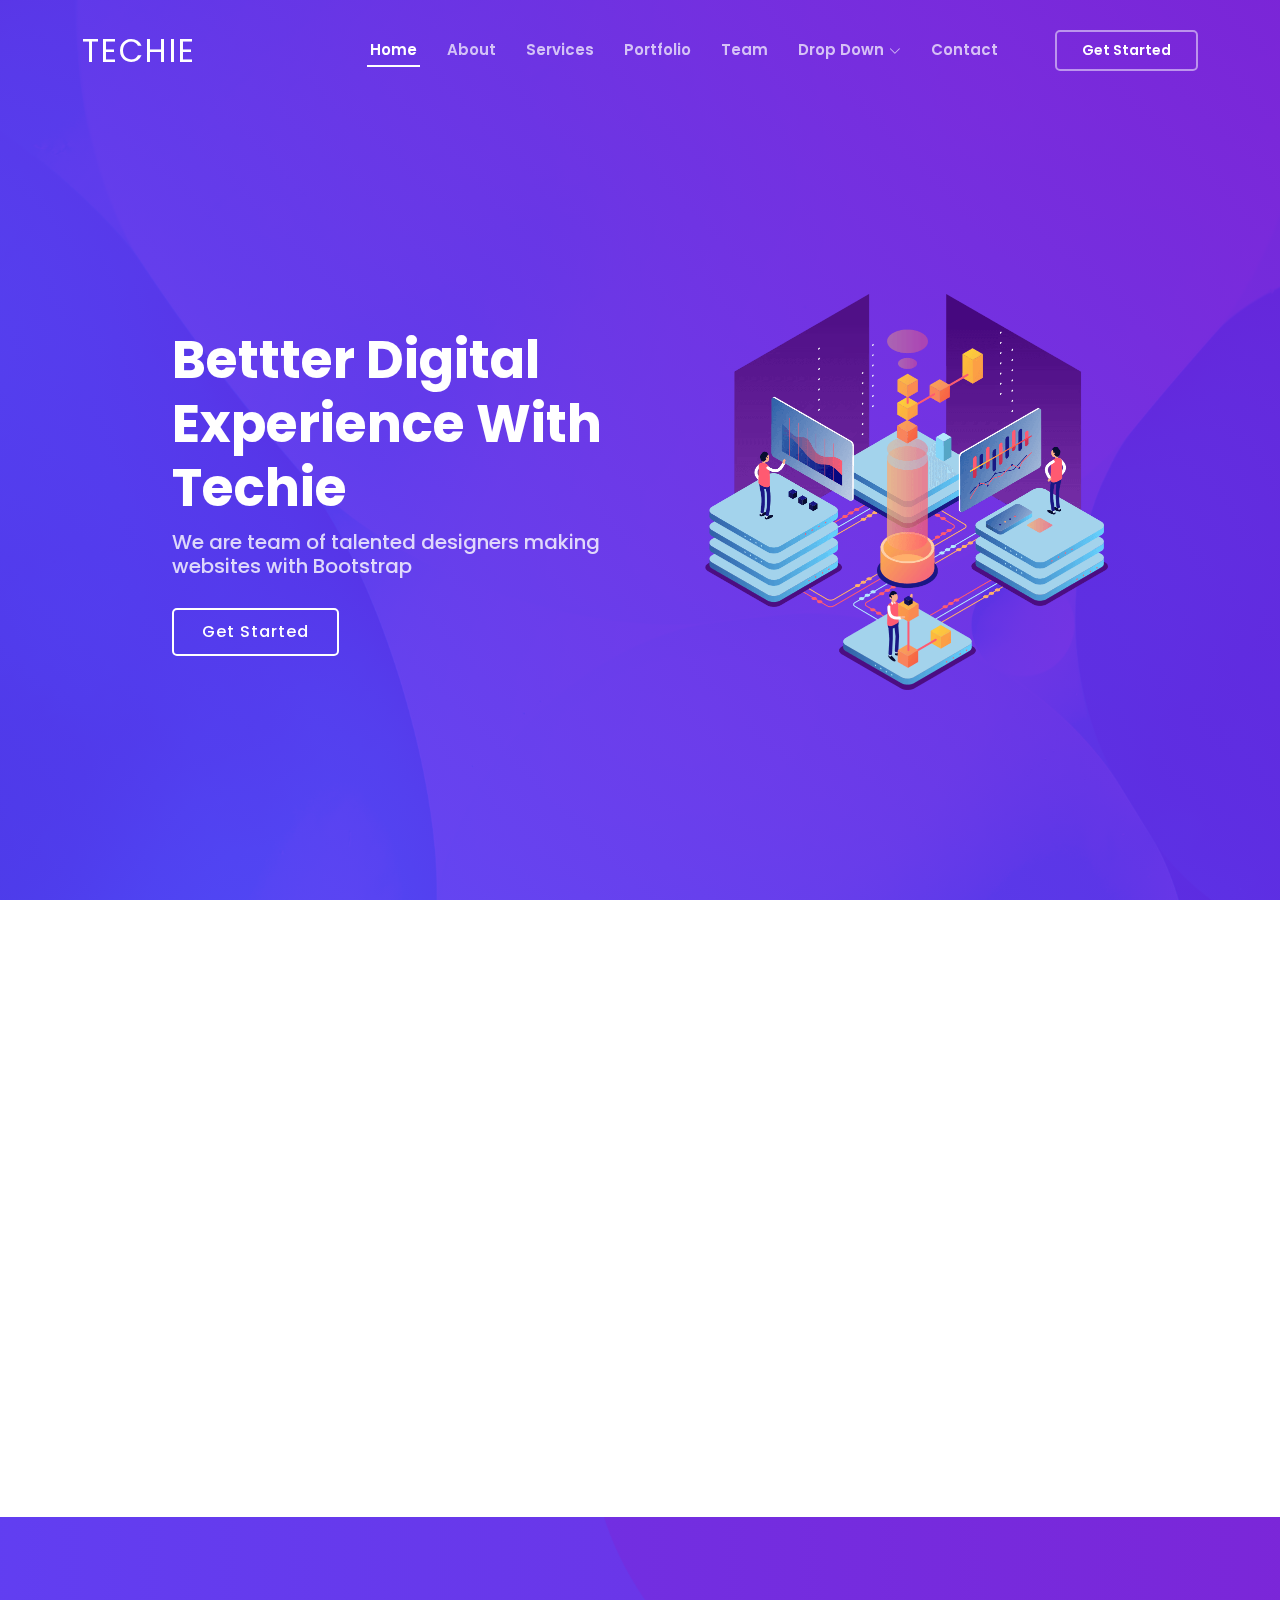
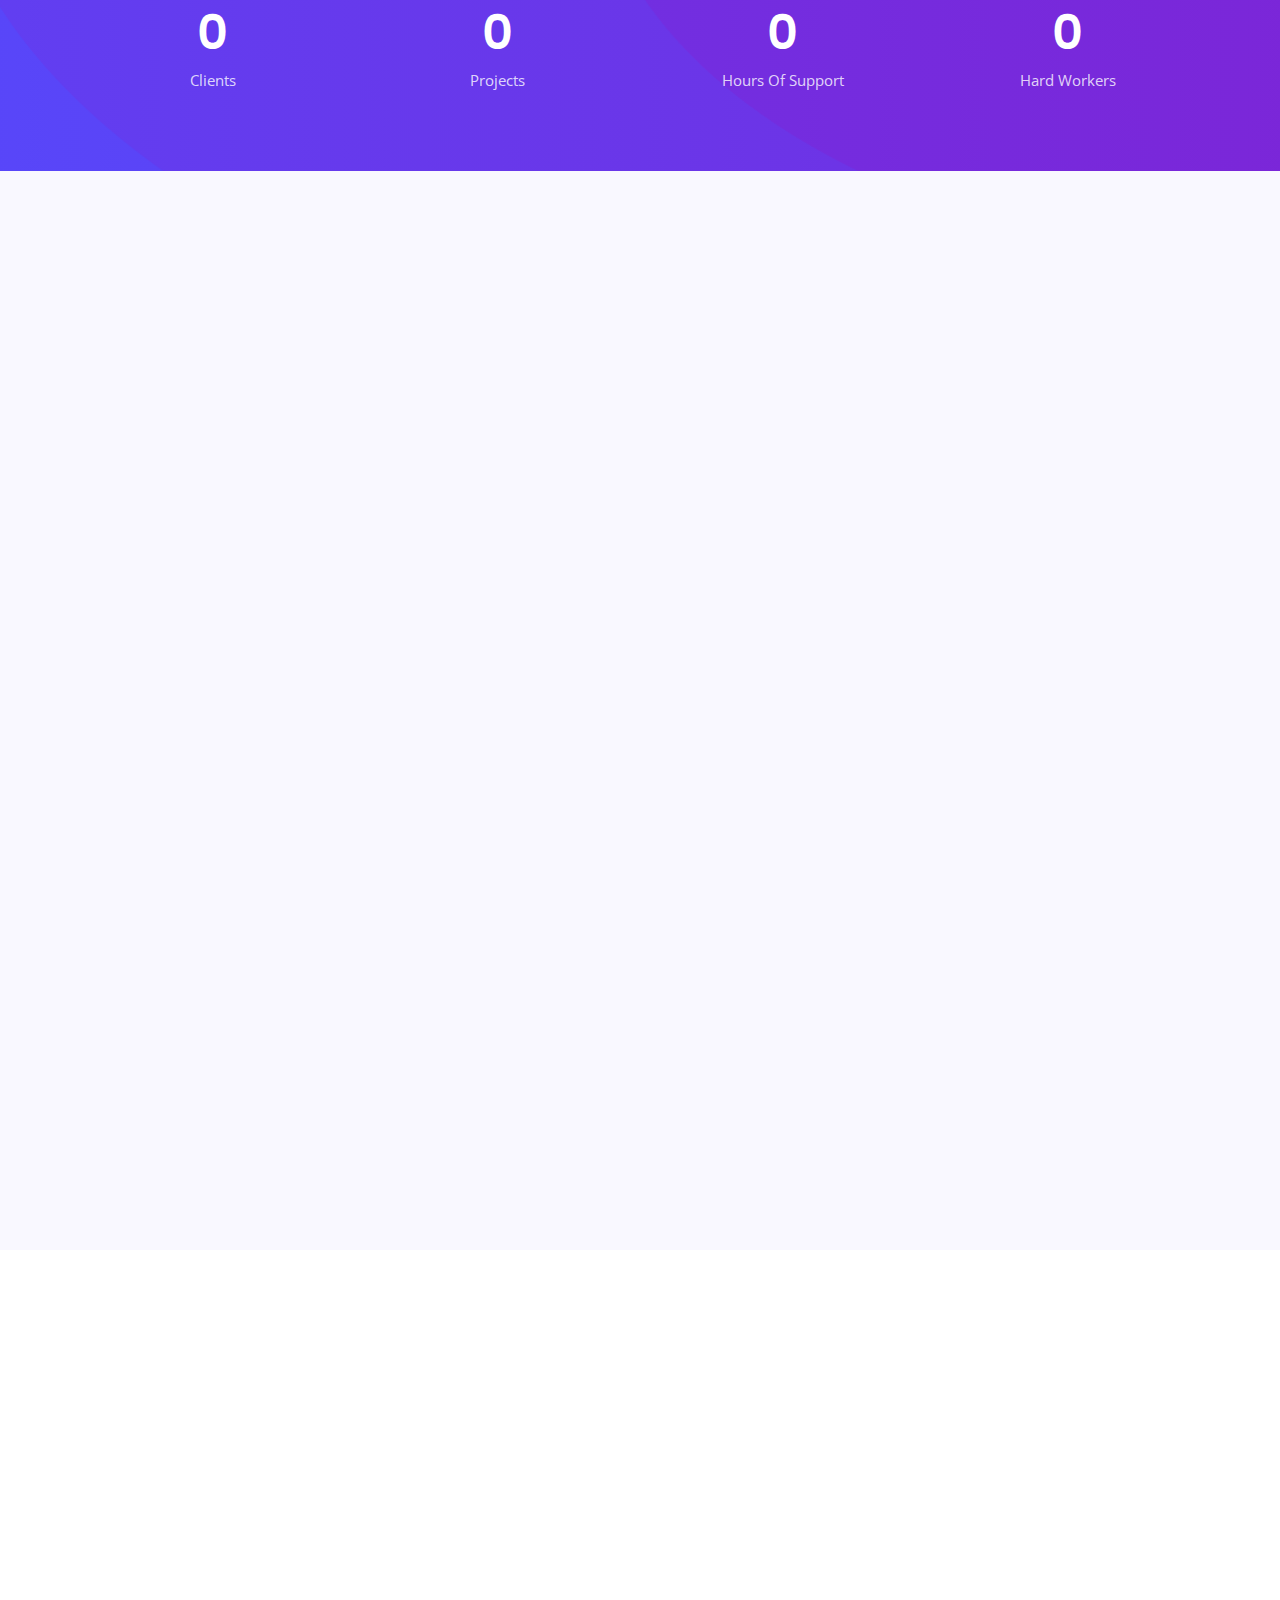
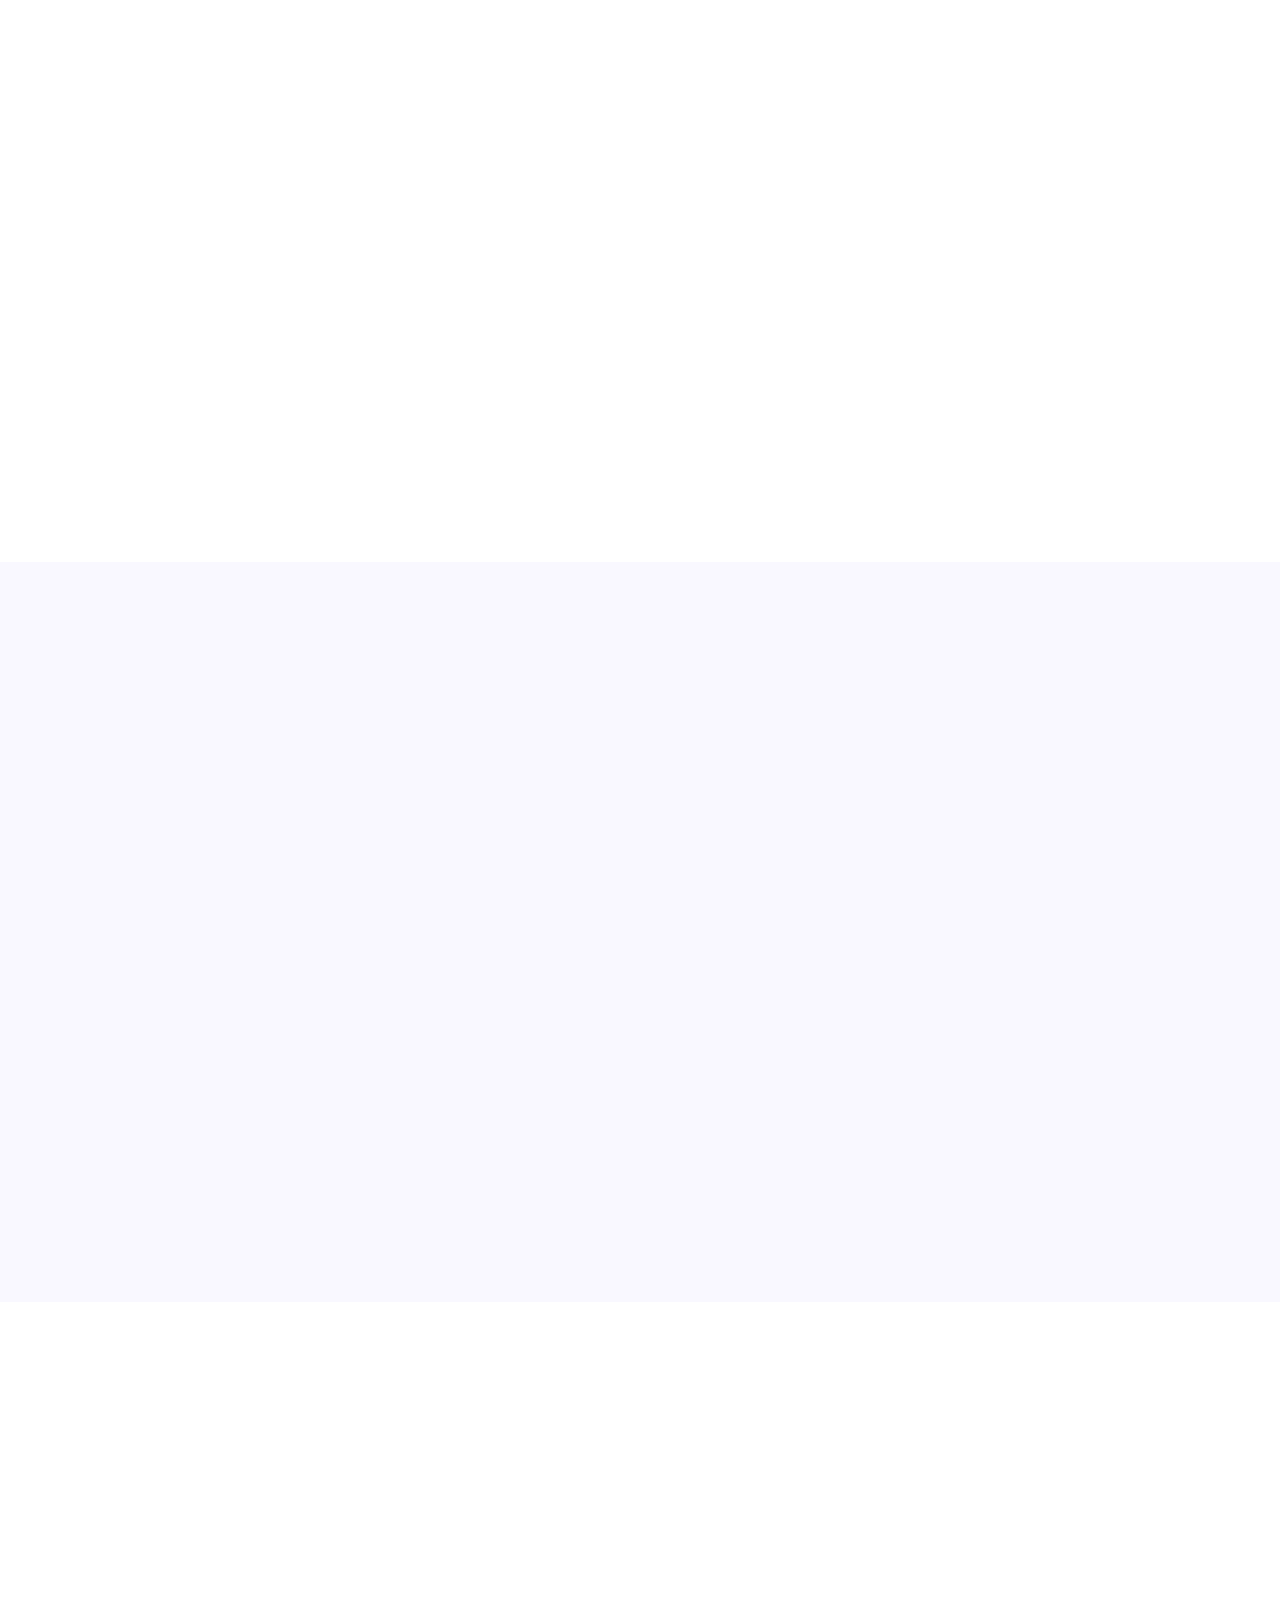
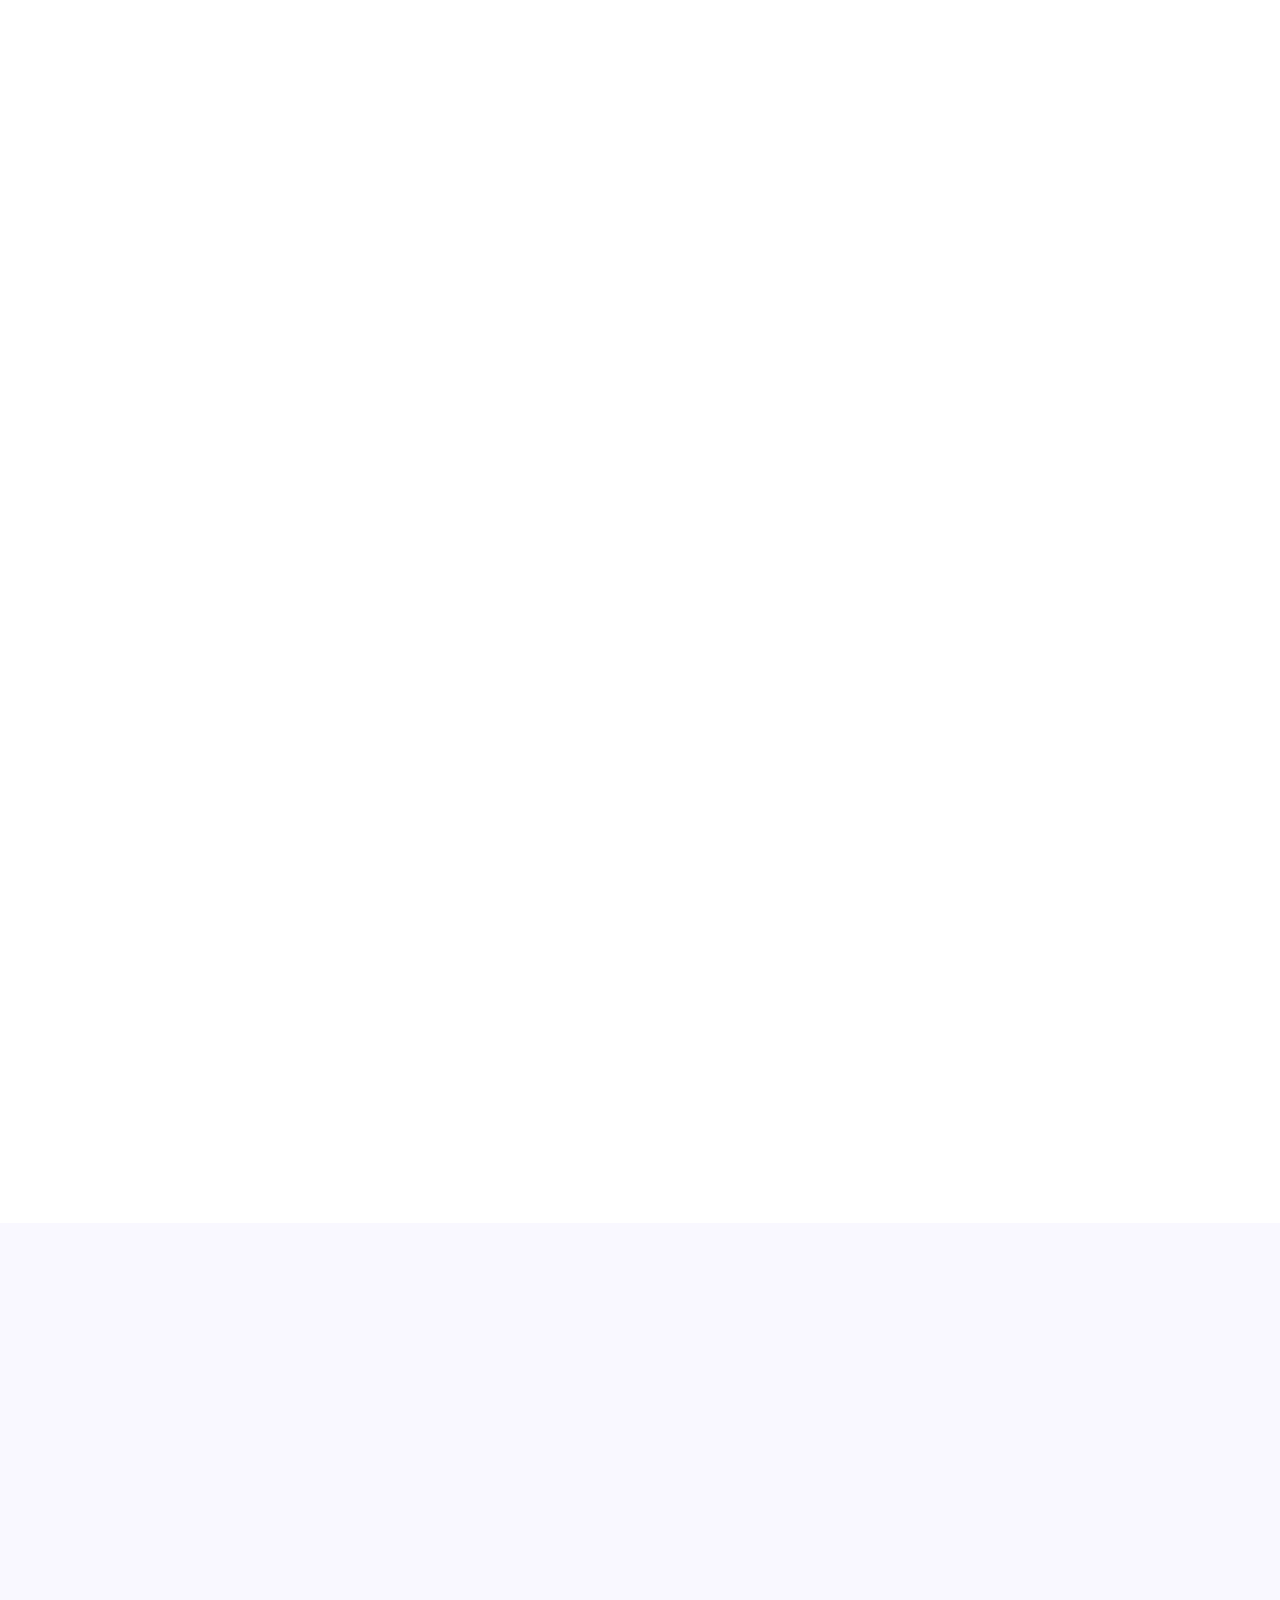
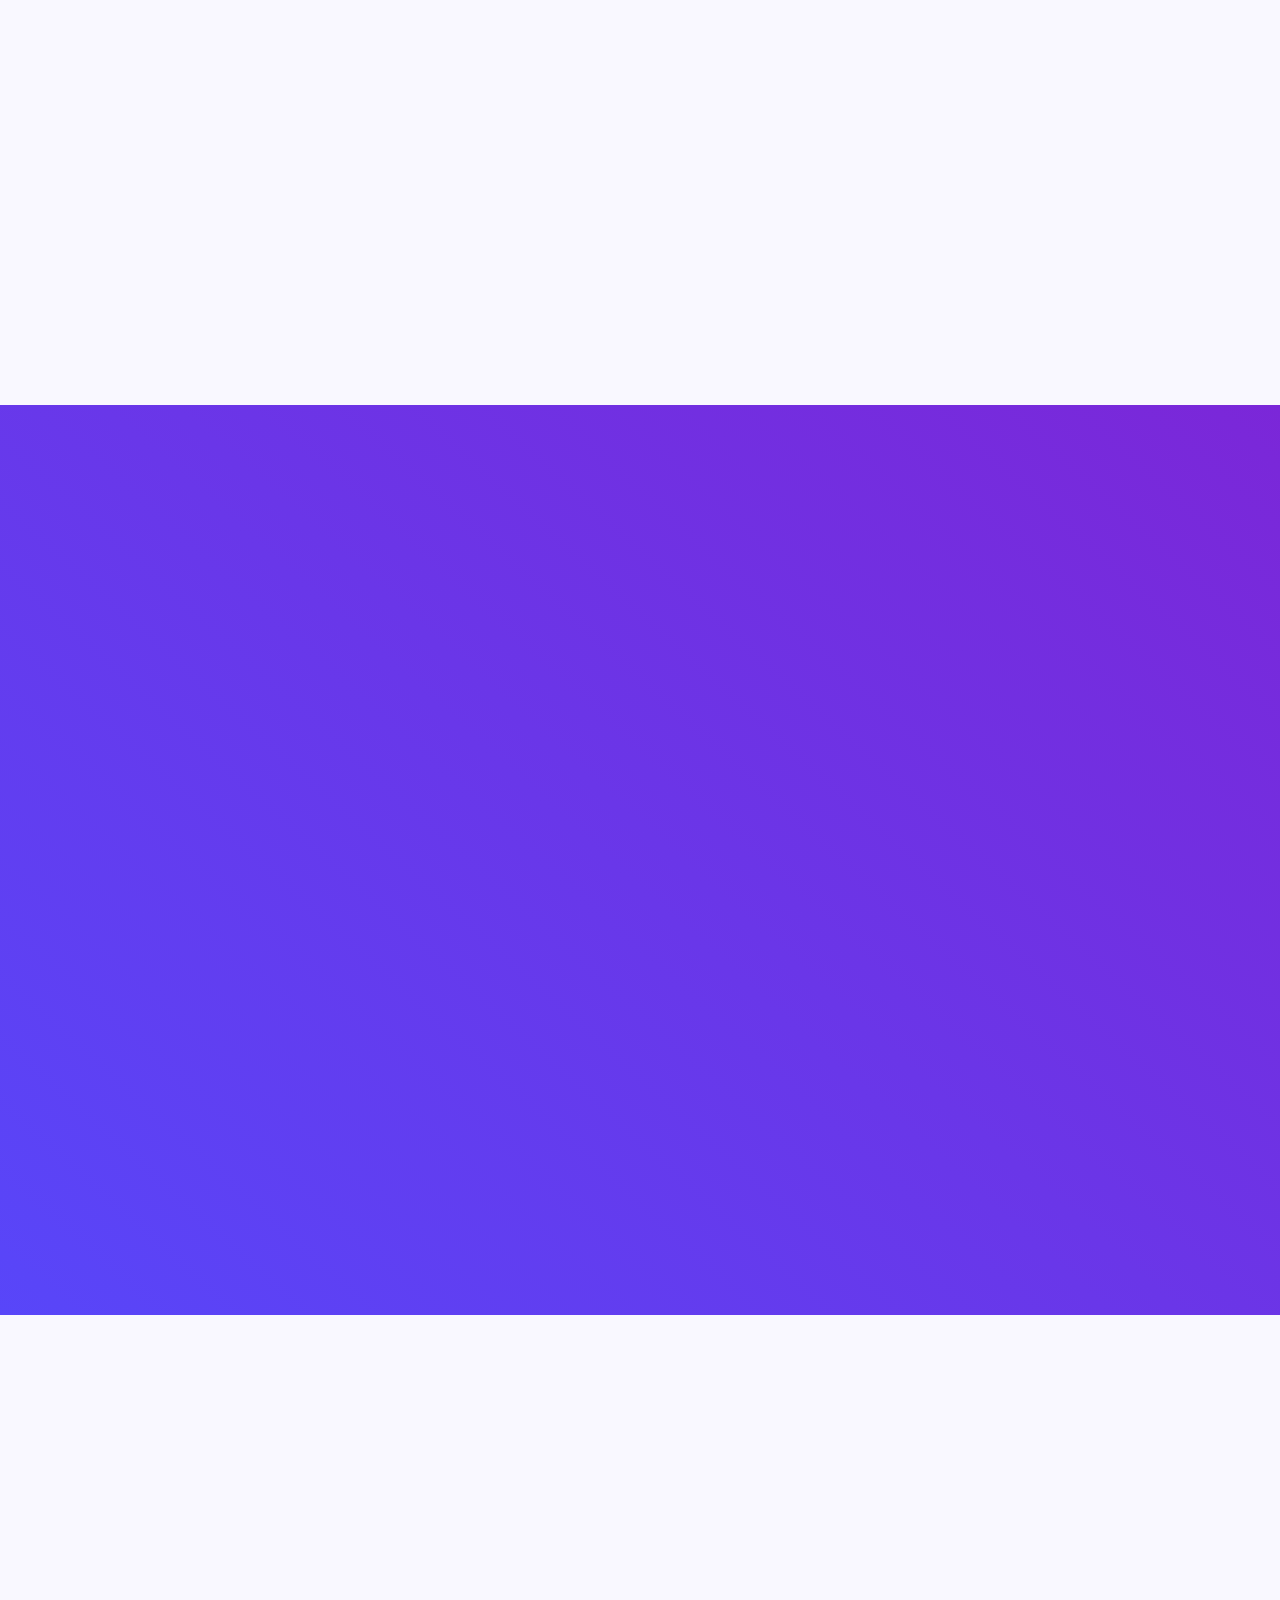
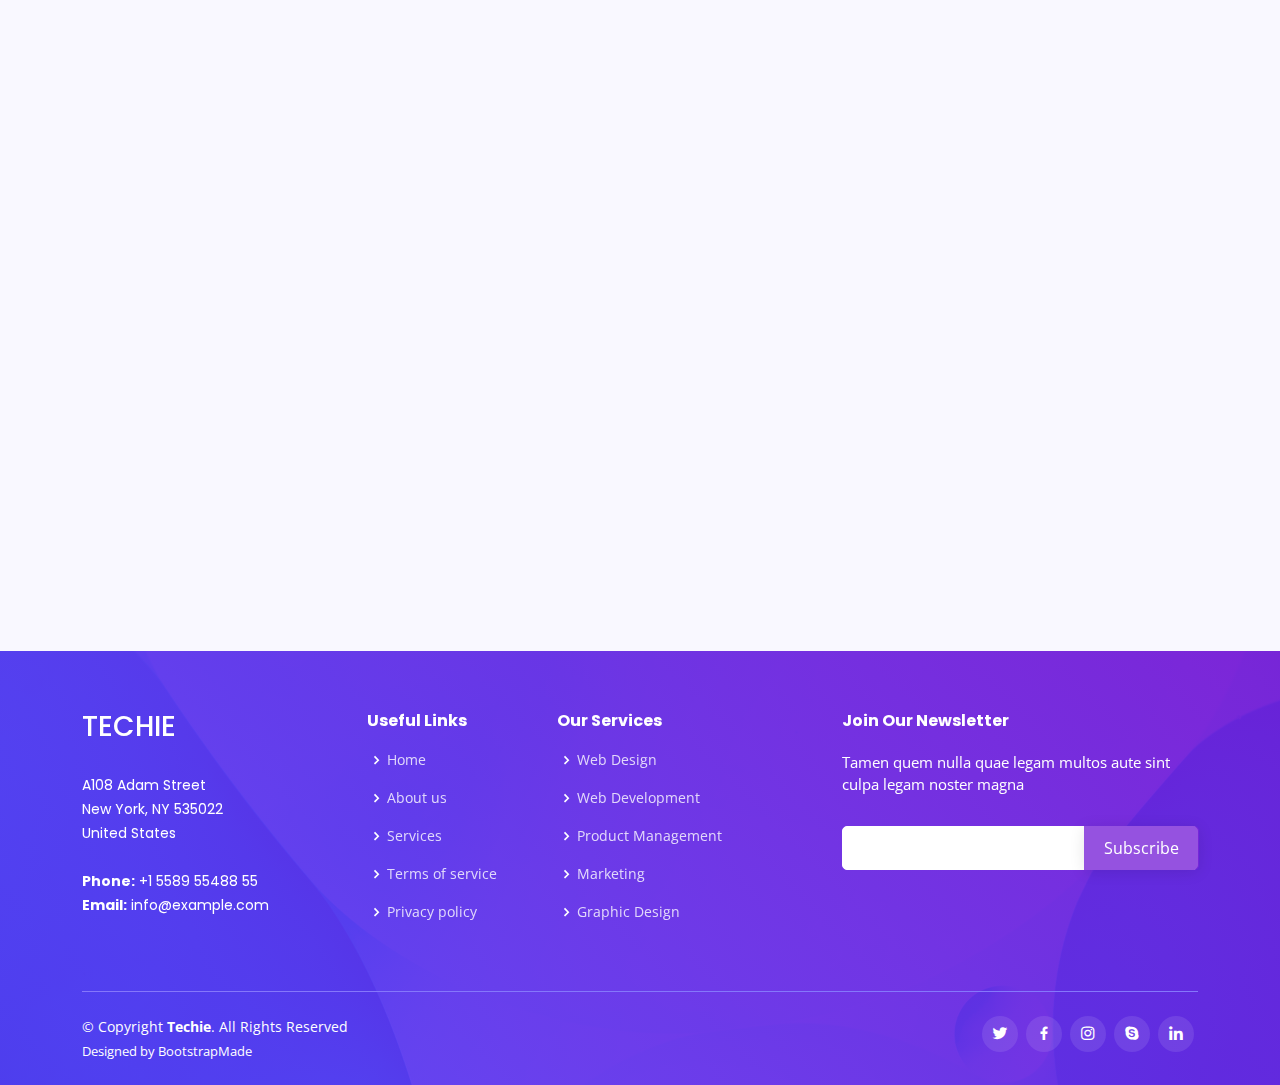
==== public/index.html @ e861da3e "firebase" ====
<!DOCTYPE html>
<html lang="en">

<head>
  <meta charset="utf-8">
  <meta content="width=device-width, initial-scale=1.0" name="viewport">

  <title>Techie Bootstrap Template - Index</title>
  <meta content="" name="description">
  <meta content="" name="keywords">

  <!-- Favicons -->
  <link href="assets/img/favicon.png" rel="icon">
  <link href="assets/img/apple-touch-icon.png" rel="apple-touch-icon">

  <!-- Google Fonts -->
  <link href="https://fonts.googleapis.com/css?family=Open+Sans:300,300i,400,400i,600,600i,700,700i|Roboto:300,300i,400,400i,500,500i,600,600i,700,700i|Poppins:300,300i,400,400i,500,500i,600,600i,700,700i" rel="stylesheet">

  <!-- Vendor CSS Files -->
  <link href="assets/vendor/aos/aos.css" rel="stylesheet">
  <link href="assets/vendor/bootstrap/css/bootstrap.min.css" rel="stylesheet">
  <link href="assets/vendor/bootstrap-icons/bootstrap-icons.css" rel="stylesheet">
  <link href="assets/vendor/boxicons/css/boxicons.min.css" rel="stylesheet">
  <link href="assets/vendor/glightbox/css/glightbox.min.css" rel="stylesheet">
  <link href="assets/vendor/swiper/swiper-bundle.min.css" rel="stylesheet">

  <!-- Template Main CSS File -->
  <link href="assets/css/style.css" rel="stylesheet">

  <!-- =======================================================
  * Template Name: Techie - v4.7.0
  * Template URL: https://bootstrapmade.com/techie-free-skin-bootstrap-3/
  * Author: BootstrapMade.com
  * License: https://bootstrapmade.com/license/
  ======================================================== -->
</head>

<body>

  <!-- ======= Header ======= -->
  <header id="header" class="fixed-top ">
    <div class="container d-flex align-items-center justify-content-between">
      <h1 class="logo"><a href="index.html">Techie</a></h1>
      <!-- Uncomment below if you prefer to use an image logo -->
      <!-- <a href="index.html" class="logo"><img src="assets/img/logo.png" alt="" class="img-fluid"></a>-->

      <nav id="navbar" class="navbar">
        <ul>
          <li><a class="nav-link scrollto active" href="#hero">Home</a></li>
          <li><a class="nav-link scrollto" href="#about">About</a></li>
          <li><a class="nav-link scrollto" href="#services">Services</a></li>
          <li><a class="nav-link scrollto " href="#portfolio">Portfolio</a></li>
          <li><a class="nav-link scrollto" href="#team">Team</a></li>
          <li class="dropdown"><a href="#"><span>Drop Down</span> <i class="bi bi-chevron-down"></i></a>
            <ul>
              <li><a href="#">Drop Down 1</a></li>
              <li class="dropdown"><a href="#"><span>Deep Drop Down</span> <i class="bi bi-chevron-right"></i></a>
                <ul>
                  <li><a href="#">Deep Drop Down 1</a></li>
                  <li><a href="#">Deep Drop Down 2</a></li>
                  <li><a href="#">Deep Drop Down 3</a></li>
                  <li><a href="#">Deep Drop Down 4</a></li>
                  <li><a href="#">Deep Drop Down 5</a></li>
                </ul>
              </li>
              <li><a href="#">Drop Down 2</a></li>
              <li><a href="#">Drop Down 3</a></li>
              <li><a href="#">Drop Down 4</a></li>
            </ul>
          </li>
          <li><a class="nav-link scrollto" href="#contact">Contact</a></li>
          <li><a class="getstarted scrollto" href="#about">Get Started</a></li>
        </ul>
        <i class="bi bi-list mobile-nav-toggle"></i>
      </nav><!-- .navbar -->

    </div>
  </header><!-- End Header -->

  <!-- ======= Hero Section ======= -->
  <section id="hero" class="d-flex align-items-center">

    <div class="container-fluid" data-aos="fade-up">
      <div class="row justify-content-center">
        <div class="col-xl-5 col-lg-6 pt-3 pt-lg-0 order-2 order-lg-1 d-flex flex-column justify-content-center">
          <h1>Bettter Digital Experience With Techie</h1>
          <h2>We are team of talented designers making websites with Bootstrap</h2>
          <div><a href="#about" class="btn-get-started scrollto">Get Started</a></div>
        </div>
        <div class="col-xl-4 col-lg-6 order-1 order-lg-2 hero-img" data-aos="zoom-in" data-aos-delay="150">
          <img src="assets/img/hero-img.png" class="img-fluid animated" alt="">
        </div>
      </div>
    </div>

  </section><!-- End Hero -->

  <main id="main">

    <!-- ======= About Section ======= -->
    <section id="about" class="about">
      <div class="container">

        <div class="row">
          <div class="col-lg-6 order-1 order-lg-2" data-aos="zoom-in" data-aos-delay="150">
            <img src="assets/img/about.jpg" class="img-fluid" alt="">
          </div>
          <div class="col-lg-6 pt-4 pt-lg-0 order-2 order-lg-1 content" data-aos="fade-right">
            <h3>Voluptatem dignissimos provident quasi corporis</h3>
            <p class="fst-italic">
              Lorem ipsum dolor sit amet, consectetur adipiscing elit, sed do eiusmod tempor incididunt ut labore et dolore
              magna aliqua.
            </p>
            <ul>
              <li><i class="bi bi-check-circle"></i> Ullamco laboris nisi ut aliquip ex ea commodo consequat.</li>
              <li><i class="bi bi-check-circle"></i> Duis aute irure dolor in reprehenderit in voluptate velit.</li>
              <li><i class="bi bi-check-circle"></i> Ullamco laboris nisi ut aliquip ex ea commodo consequat. Duis aute irure dolor in reprehenderit in voluptate trideta storacalaperda mastiro dolore eu fugiat nulla pariatur.</li>
            </ul>
            <a href="#" class="read-more">Read More <i class="bi bi-long-arrow-right"></i></a>
          </div>
        </div>

      </div>
    </section><!-- End About Section -->

    <!-- ======= Counts Section ======= -->
    <section id="counts" class="counts">
      <div class="container">

        <div class="row counters">

          <div class="col-lg-3 col-6 text-center">
            <span data-purecounter-start="0" data-purecounter-end="232" data-purecounter-duration="1" class="purecounter"></span>
            <p>Clients</p>
          </div>

          <div class="col-lg-3 col-6 text-center">
            <span data-purecounter-start="0" data-purecounter-end="521" data-purecounter-duration="1" class="purecounter"></span>
            <p>Projects</p>
          </div>

          <div class="col-lg-3 col-6 text-center">
            <span data-purecounter-start="0" data-purecounter-end="1463" data-purecounter-duration="1" class="purecounter"></span>
            <p>Hours Of Support</p>
          </div>

          <div class="col-lg-3 col-6 text-center">
            <span data-purecounter-start="0" data-purecounter-end="15" data-purecounter-duration="1" class="purecounter"></span>
            <p>Hard Workers</p>
          </div>

        </div>

      </div>
    </section><!-- End Counts Section -->

    <!-- ======= Services Section ======= -->
    <section id="services" class="services section-bg">
      <div class="container" data-aos="fade-up">

        <div class="section-title">
          <h2>Services</h2>
          <p>Magnam dolores commodi suscipit. Necessitatibus eius consequatur ex aliquid fuga eum quidem. Sit sint consectetur velit. Quisquam quos quisquam cupiditate. Et nemo qui impedit suscipit alias ea. Quia fugiat sit in iste officiis commodi quidem hic quas.</p>
        </div>

        <div class="row gy-4">
          <div class="col-lg-4 col-md-6 d-flex align-items-stretch" data-aos="zoom-in" data-aos-delay="100">
            <div class="icon-box iconbox-blue">
              <div class="icon">
                <svg width="100" height="100" viewBox="0 0 600 600" xmlns="http://www.w3.org/2000/svg">
                  <path stroke="none" stroke-width="0" fill="#f5f5f5" d="M300,521.0016835830174C376.1290562159157,517.8887921683347,466.0731472004068,529.7835943286574,510.70327084640275,468.03025145048787C554.3714126377745,407.6079735673963,508.03601936045806,328.9844924480964,491.2728898941984,256.3432110539036C474.5976632858925,184.082847569629,479.9380746630129,96.60480741107993,416.23090153303,58.64404602377083C348.86323505073057,18.502131276798302,261.93793281208167,40.57373210992963,193.5410806939664,78.93577620505333C130.42746243093433,114.334589627462,98.30271207620316,179.96522072025542,76.75703585869454,249.04625023123273C51.97151888228291,328.5150500222984,13.704378332031375,421.85034740162234,66.52175969318436,486.19268352777647C119.04800174914682,550.1803526380478,217.28368757567262,524.383925680826,300,521.0016835830174"></path>
                </svg>
                <i class="bx bxl-dribbble"></i>
              </div>
              <h4><a href="">Lorem Ipsum</a></h4>
              <p>Voluptatum deleniti atque corrupti quos dolores et quas molestias excepturi</p>
            </div>
          </div>

          <div class="col-lg-4 col-md-6 d-flex align-items-stretch" data-aos="zoom-in" data-aos-delay="200">
            <div class="icon-box iconbox-orange ">
              <div class="icon">
                <svg width="100" height="100" viewBox="0 0 600 600" xmlns="http://www.w3.org/2000/svg">
                  <path stroke="none" stroke-width="0" fill="#f5f5f5" d="M300,582.0697525312426C382.5290701553225,586.8405444964366,449.9789794690241,525.3245884688669,502.5850820975895,461.55621195738473C556.606425686781,396.0723002908107,615.8543463187945,314.28637112970534,586.6730223649479,234.56875336149918C558.9533121215079,158.8439757836574,454.9685369536778,164.00468322053177,381.49747125262974,130.76875717737553C312.15926192815925,99.40240125094834,248.97055460311594,18.661163978235184,179.8680185752513,50.54337015887873C110.5421016452524,82.52863877960104,119.82277516462835,180.83849132639028,109.12597500060166,256.43424936330496C100.08760227029461,320.3096726198365,92.17705696193138,384.0621239912766,124.79988738764834,439.7174275375508C164.83382741302287,508.01625554203684,220.96474134820875,577.5009287672846,300,582.0697525312426"></path>
                </svg>
                <i class="bx bx-file"></i>
              </div>
              <h4><a href="">Sed Perspiciatis</a></h4>
              <p>Duis aute irure dolor in reprehenderit in voluptate velit esse cillum dolore</p>
            </div>
          </div>

          <div class="col-lg-4 col-md-6 d-flex align-items-stretch" data-aos="zoom-in" data-aos-delay="300">
            <div class="icon-box iconbox-pink">
              <div class="icon">
                <svg width="100" height="100" viewBox="0 0 600 600" xmlns="http://www.w3.org/2000/svg">
                  <path stroke="none" stroke-width="0" fill="#f5f5f5" d="M300,541.5067337569781C382.14930387511276,545.0595476570109,479.8736841581634,548.3450877840088,526.4010558755058,480.5488172755941C571.5218469581645,414.80211281144784,517.5187510058486,332.0715597781072,496.52539010469104,255.14436215662573C477.37192572678356,184.95920475031193,473.57363656557914,105.61284051026155,413.0603344069578,65.22779650032875C343.27470386102294,18.654635553484475,251.2091493199835,5.337323636656869,175.0934190732945,40.62881213300186C97.87086631185822,76.43348514350839,51.98124368387456,156.15599469081315,36.44837278890362,239.84606092416172C21.716077023791087,319.22268207091537,43.775223500013084,401.1760424656574,96.891909868211,461.97329694683043C147.22146801428983,519.5804099606455,223.5754009179313,538.201503339737,300,541.5067337569781"></path>
                </svg>
                <i class="bx bx-tachometer"></i>
              </div>
              <h4><a href="">Magni Dolores</a></h4>
              <p>Excepteur sint occaecat cupidatat non proident, sunt in culpa qui officia</p>
            </div>
          </div>

          <div class="col-lg-4 col-md-6 d-flex align-items-stretch" data-aos="zoom-in" data-aos-delay="100">
            <div class="icon-box iconbox-yellow">
              <div class="icon">
                <svg width="100" height="100" viewBox="0 0 600 600" xmlns="http://www.w3.org/2000/svg">
                  <path stroke="none" stroke-width="0" fill="#f5f5f5" d="M300,503.46388370962813C374.79870501325706,506.71871716319447,464.8034551963731,527.1746412648533,510.4981551193396,467.86667711651364C555.9287308511215,408.9015244558933,512.6030010748507,327.5744911775523,490.211057578863,256.5855673507754C471.097692560561,195.9906835881958,447.69079081568157,138.11976852964426,395.19560036434837,102.3242989838813C329.3053358748298,57.3949838291264,248.02791733380457,8.279543830951368,175.87071277845988,42.242879143198664C103.41431057327972,76.34704239035025,93.79494320519305,170.9812938413882,81.28167332365135,250.07896920659033C70.17666984294237,320.27484674793965,64.84698225790005,396.69656628748305,111.28512138212992,450.4950937839243C156.20124167950087,502.5303643271138,231.32542653798444,500.4755392045468,300,503.46388370962813"></path>
                </svg>
                <i class="bx bx-layer"></i>
              </div>
              <h4><a href="">Nemo Enim</a></h4>
              <p>At vero eos et accusamus et iusto odio dignissimos ducimus qui blanditiis</p>
            </div>
          </div>

          <div class="col-lg-4 col-md-6 d-flex align-items-stretch" data-aos="zoom-in" data-aos-delay="200">
            <div class="icon-box iconbox-red">
              <div class="icon">
                <svg width="100" height="100" viewBox="0 0 600 600" xmlns="http://www.w3.org/2000/svg">
                  <path stroke="none" stroke-width="0" fill="#f5f5f5" d="M300,532.3542879108572C369.38199826031484,532.3153073249985,429.10787420159085,491.63046689027357,474.5244479745417,439.17860296908856C522.8885846962883,383.3225815378663,569.1668002868075,314.3205725914397,550.7432151929288,242.7694973846089C532.6665558377875,172.5657663291529,456.2379748765914,142.6223662098291,390.3689995646985,112.34683881706744C326.66090330228417,83.06452184765237,258.84405631176094,53.51806209861945,193.32584062364296,78.48882559362697C121.61183558270385,105.82097193414197,62.805066853699245,167.19869350419734,48.57481801355237,242.6138429142374C34.843463184063346,315.3850353017275,76.69343916112496,383.4422959591041,125.22947124332185,439.3748458443577C170.7312796277747,491.8107796887764,230.57421082200815,532.3932930995766,300,532.3542879108572"></path>
                </svg>
                <i class="bx bx-slideshow"></i>
              </div>
              <h4><a href="">Dele Cardo</a></h4>
              <p>Quis consequatur saepe eligendi voluptatem consequatur dolor consequuntur</p>
            </div>
          </div>

          <div class="col-lg-4 col-md-6 d-flex align-items-stretch" data-aos="zoom-in" data-aos-delay="300">
            <div class="icon-box iconbox-teal">
              <div class="icon">
                <svg width="100" height="100" viewBox="0 0 600 600" xmlns="http://www.w3.org/2000/svg">
                  <path stroke="none" stroke-width="0" fill="#f5f5f5" d="M300,566.797414625762C385.7384707136149,576.1784315230908,478.7894351017131,552.8928747891023,531.9192734346935,484.94944893311C584.6109503024035,417.5663521118492,582.489472248146,322.67544863468447,553.9536738515405,242.03673114598146C529.1557734026468,171.96086150256528,465.24506316201064,127.66468636344209,395.9583748389544,100.7403814666027C334.2173773831606,76.7482773500951,269.4350130405921,84.62216499799875,207.1952322260088,107.2889140133804C132.92018162631612,134.33871894543012,41.79353780512637,160.00259165414826,22.644507872594943,236.69541883565114C3.319112789854554,314.0945973066697,72.72355303640163,379.243833228382,124.04198916343866,440.3218312028393C172.9286146004772,498.5055451809895,224.45579914871206,558.5317968840102,300,566.797414625762"></path>
                </svg>
                <i class="bx bx-arch"></i>
              </div>
              <h4><a href="">Divera Don</a></h4>
              <p>Modi nostrum vel laborum. Porro fugit error sit minus sapiente sit aspernatur</p>
            </div>
          </div>

        </div>

      </div>
    </section><!-- End Services Section -->

    <!-- ======= Features Section ======= -->
    <section id="features" class="features">
      <div class="container" data-aos="fade-up">

        <div class="section-title">
          <h2>Features</h2>
          <p>Magnam dolores commodi suscipit. Necessitatibus eius consequatur ex aliquid fuga eum quidem. Sit sint consectetur velit. Quisquam quos quisquam cupiditate. Et nemo qui impedit suscipit alias ea. Quia fugiat sit in iste officiis commodi quidem hic quas.</p>
        </div>

        <div class="row">
          <div class="col-lg-6 order-2 order-lg-1 d-flex flex-column align-items-lg-center">
            <div class="icon-box mt-5 mt-lg-0" data-aos="fade-up" data-aos-delay="100">
              <i class="bx bx-receipt"></i>
              <h4>Est labore ad</h4>
              <p>Consequuntur sunt aut quasi enim aliquam quae harum pariatur laboris nisi ut aliquip</p>
            </div>
            <div class="icon-box mt-5" data-aos="fade-up" data-aos-delay="200">
              <i class="bx bx-cube-alt"></i>
              <h4>Harum esse qui</h4>
              <p>Excepteur sint occaecat cupidatat non proident, sunt in culpa qui officia deserunt</p>
            </div>
            <div class="icon-box mt-5" data-aos="fade-up" data-aos-delay="300">
              <i class="bx bx-images"></i>
              <h4>Aut occaecati</h4>
              <p>Aut suscipit aut cum nemo deleniti aut omnis. Doloribus ut maiores omnis facere</p>
            </div>
            <div class="icon-box mt-5" data-aos="fade-up" data-aos-delay="400">
              <i class="bx bx-shield"></i>
              <h4>Beatae veritatis</h4>
              <p>Expedita veritatis consequuntur nihil tempore laudantium vitae denat pacta</p>
            </div>
          </div>
          <div class="image col-lg-6 order-1 order-lg-2 " data-aos="zoom-in" data-aos-delay="100">
            <img src="assets/img/features.svg" alt="" class="img-fluid">
          </div>
        </div>

      </div>
    </section><!-- End Features Section -->

    <!-- ======= Testimonials Section ======= -->
    <section id="testimonials" class="testimonials section-bg">
      <div class="container" data-aos="fade-up">

        <div class="section-title">
          <h2>Testimonials</h2>
          <p>Magnam dolores commodi suscipit. Necessitatibus eius consequatur ex aliquid fuga eum quidem. Sit sint consectetur velit. Quisquam quos quisquam cupiditate. Et nemo qui impedit suscipit alias ea. Quia fugiat sit in iste officiis commodi quidem hic quas.</p>
        </div>

        <div class="testimonials-slider swiper" data-aos="fade-up" data-aos-delay="100">
          <div class="swiper-wrapper">

            <div class="swiper-slide">
              <div class="testimonial-item">
                <p>
                  <i class="bx bxs-quote-alt-left quote-icon-left"></i>
                  Proin iaculis purus consequat sem cure digni ssim donec porttitora entum suscipit rhoncus. Accusantium quam, ultricies eget id, aliquam eget nibh et. Maecen aliquam, risus at semper.
                  <i class="bx bxs-quote-alt-right quote-icon-right"></i>
                </p>
                <img src="assets/img/testimonials/testimonials-1.jpg" class="testimonial-img" alt="">
                <h3>Saul Goodman</h3>
                <h4>Ceo &amp; Founder</h4>
              </div>
            </div><!-- End testimonial item -->

            <div class="swiper-slide">
              <div class="testimonial-item">
                <p>
                  <i class="bx bxs-quote-alt-left quote-icon-left"></i>
                  Export tempor illum tamen malis malis eram quae irure esse labore quem cillum quid cillum eram malis quorum velit fore eram velit sunt aliqua noster fugiat irure amet legam anim culpa.
                  <i class="bx bxs-quote-alt-right quote-icon-right"></i>
                </p>
                <img src="assets/img/testimonials/testimonials-2.jpg" class="testimonial-img" alt="">
                <h3>Sara Wilsson</h3>
                <h4>Designer</h4>
              </div>
            </div><!-- End testimonial item -->

            <div class="swiper-slide">
              <div class="testimonial-item">
                <p>
                  <i class="bx bxs-quote-alt-left quote-icon-left"></i>
                  Enim nisi quem export duis labore cillum quae magna enim sint quorum nulla quem veniam duis minim tempor labore quem eram duis noster aute amet eram fore quis sint minim.
                  <i class="bx bxs-quote-alt-right quote-icon-right"></i>
                </p>
                <img src="assets/img/testimonials/testimonials-3.jpg" class="testimonial-img" alt="">
                <h3>Jena Karlis</h3>
                <h4>Store Owner</h4>
              </div>
            </div><!-- End testimonial item -->

            <div class="swiper-slide">
              <div class="testimonial-item">
                <p>
                  <i class="bx bxs-quote-alt-left quote-icon-left"></i>
                  Fugiat enim eram quae cillum dolore dolor amet nulla culpa multos export minim fugiat minim velit minim dolor enim duis veniam ipsum anim magna sunt elit fore quem dolore labore.
                  <i class="bx bxs-quote-alt-right quote-icon-right"></i>
                </p>
                <img src="assets/img/testimonials/testimonials-4.jpg" class="testimonial-img" alt="">
                <h3>Matt Brandon</h3>
                <h4>Freelancer</h4>
              </div>
            </div><!-- End testimonial item -->

            <div class="swiper-slide">
              <div class="testimonial-item">
                <p>
                  <i class="bx bxs-quote-alt-left quote-icon-left"></i>
                  Quis quorum aliqua sint quem legam fore sunt eram irure aliqua veniam tempor noster veniam enim culpa labore duis sunt culpa nulla illum cillum fugiat legam esse veniam culpa.
                  <i class="bx bxs-quote-alt-right quote-icon-right"></i>
                </p>
                <img src="assets/img/testimonials/testimonials-5.jpg" class="testimonial-img" alt="">
                <h3>John Larson</h3>
                <h4>Entrepreneur</h4>
              </div>
            </div><!-- End testimonial item -->

          </div>
          <div class="swiper-pagination"></div>
        </div>

      </div>
    </section><!-- End Testimonials Section -->

    <!-- ======= Portfolio Section ======= -->
    <section id="portfolio" class="portfolio">
      <div class="container" data-aos="fade-up">

        <div class="section-title">
          <h2>Portfolio</h2>
          <p>Magnam dolores commodi suscipit. Necessitatibus eius consequatur ex aliquid fuga eum quidem. Sit sint consectetur velit. Quisquam quos quisquam cupiditate. Et nemo qui impedit suscipit alias ea. Quia fugiat sit in iste officiis commodi quidem hic quas.</p>
        </div>

        <div class="row">
          <div class="col-lg-12 d-flex justify-content-center">
            <ul id="portfolio-flters">
              <li data-filter="*" class="filter-active">All</li>
              <li data-filter=".filter-app">App</li>
              <li data-filter=".filter-card">Card</li>
              <li data-filter=".filter-web">Web</li>
            </ul>
          </div>
        </div>

        <div class="row portfolio-container">

          <div class="col-lg-4 col-md-6 portfolio-item filter-app">
            <div class="portfolio-wrap">
              <img src="assets/img/portfolio/portfolio-1.jpg" class="img-fluid" alt="">
              <div class="portfolio-info">
                <h4>App 1</h4>
                <p>App</p>
              </div>
              <div class="portfolio-links">
                <a href="assets/img/portfolio/portfolio-1.jpg" data-gallery="portfolioGallery" class="portfolio-lightbox" title="App 1"><i class="bx bx-plus"></i></a>
                <a href="portfolio-details.html" title="More Details"><i class="bx bx-link"></i></a>
              </div>
            </div>
          </div>

          <div class="col-lg-4 col-md-6 portfolio-item filter-web">
            <div class="portfolio-wrap">
              <img src="assets/img/portfolio/portfolio-2.jpg" class="img-fluid" alt="">
              <div class="portfolio-info">
                <h4>Web 3</h4>
                <p>Web</p>
              </div>
              <div class="portfolio-links">
                <a href="assets/img/portfolio/portfolio-2.jpg" data-gallery="portfolioGallery" class="portfolio-lightbox" title="Web 3"><i class="bx bx-plus"></i></a>
                <a href="portfolio-details.html" title="More Details"><i class="bx bx-link"></i></a>
              </div>
            </div>
          </div>

          <div class="col-lg-4 col-md-6 portfolio-item filter-app">
            <div class="portfolio-wrap">
              <img src="assets/img/portfolio/portfolio-3.jpg" class="img-fluid" alt="">
              <div class="portfolio-info">
                <h4>App 2</h4>
                <p>App</p>
              </div>
              <div class="portfolio-links">
                <a href="assets/img/portfolio/portfolio-3.jpg" data-gallery="portfolioGallery" class="portfolio-lightbox" title="App 2"><i class="bx bx-plus"></i></a>
                <a href="portfolio-details.html" title="More Details"><i class="bx bx-link"></i></a>
              </div>
            </div>
          </div>

          <div class="col-lg-4 col-md-6 portfolio-item filter-card">
            <div class="portfolio-wrap">
              <img src="assets/img/portfolio/portfolio-4.jpg" class="img-fluid" alt="">
              <div class="portfolio-info">
                <h4>Card 2</h4>
                <p>Card</p>
              </div>
              <div class="portfolio-links">
                <a href="assets/img/portfolio/portfolio-4.jpg" data-gallery="portfolioGallery" class="portfolio-lightbox" title="Card 2"><i class="bx bx-plus"></i></a>
                <a href="portfolio-details.html" title="More Details"><i class="bx bx-link"></i></a>
              </div>
            </div>
          </div>

          <div class="col-lg-4 col-md-6 portfolio-item filter-web">
            <div class="portfolio-wrap">
              <img src="assets/img/portfolio/portfolio-5.jpg" class="img-fluid" alt="">
              <div class="portfolio-info">
                <h4>Web 2</h4>
                <p>Web</p>
              </div>
              <div class="portfolio-links">
                <a href="assets/img/portfolio/portfolio-5.jpg" data-gallery="portfolioGallery" class="portfolio-lightbox" title="Web 2"><i class="bx bx-plus"></i></a>
                <a href="portfolio-details.html" title="More Details"><i class="bx bx-link"></i></a>
              </div>
            </div>
          </div>

          <div class="col-lg-4 col-md-6 portfolio-item filter-app">
            <div class="portfolio-wrap">
              <img src="assets/img/portfolio/portfolio-6.jpg" class="img-fluid" alt="">
              <div class="portfolio-info">
                <h4>App 3</h4>
                <p>App</p>
              </div>
              <div class="portfolio-links">
                <a href="assets/img/portfolio/portfolio-6.jpg" data-gallery="portfolioGallery" class="portfolio-lightbox" title="App 3"><i class="bx bx-plus"></i></a>
                <a href="portfolio-details.html" title="More Details"><i class="bx bx-link"></i></a>
              </div>
            </div>
          </div>

          <div class="col-lg-4 col-md-6 portfolio-item filter-card">
            <div class="portfolio-wrap">
              <img src="assets/img/portfolio/portfolio-7.jpg" class="img-fluid" alt="">
              <div class="portfolio-info">
                <h4>Card 1</h4>
                <p>Card</p>
              </div>
              <div class="portfolio-links">
                <a href="assets/img/portfolio/portfolio-7.jpg" data-gallery="portfolioGallery" class="portfolio-lightbox" title="Card 1"><i class="bx bx-plus"></i></a>
                <a href="portfolio-details.html" title="More Details"><i class="bx bx-link"></i></a>
              </div>
            </div>
          </div>

          <div class="col-lg-4 col-md-6 portfolio-item filter-card">
            <div class="portfolio-wrap">
              <img src="assets/img/portfolio/portfolio-8.jpg" class="img-fluid" alt="">
              <div class="portfolio-info">
                <h4>Card 3</h4>
                <p>Card</p>
              </div>
              <div class="portfolio-links">
                <a href="assets/img/portfolio/portfolio-8.jpg" data-gallery="portfolioGallery" class="portfolio-lightbox" title="Card 3"><i class="bx bx-plus"></i></a>
                <a href="portfolio-details.html" title="More Details"><i class="bx bx-link"></i></a>
              </div>
            </div>
          </div>

          <div class="col-lg-4 col-md-6 portfolio-item filter-web">
            <div class="portfolio-wrap">
              <img src="assets/img/portfolio/portfolio-9.jpg" class="img-fluid" alt="">
              <div class="portfolio-info">
                <h4>Web 3</h4>
                <p>Web</p>
              </div>
              <div class="portfolio-links">
                <a href="assets/img/portfolio/portfolio-9.jpg" data-gallery="portfolioGallery" class="portfolio-lightbox" title="Web 3"><i class="bx bx-plus"></i></a>
                <a href="portfolio-details.html" title="More Details"><i class="bx bx-link"></i></a>
              </div>
            </div>
          </div>

        </div>

      </div>
    </section><!-- End Portfolio Section -->

    <!-- ======= Pricing Section ======= -->
    <section id="pricing" class="pricing section-bg">
      <div class="container" data-aos="fade-up">

        <div class="section-title">
          <h2>Pricing</h2>
          <p>Magnam dolores commodi suscipit. Necessitatibus eius consequatur ex aliquid fuga eum quidem. Sit sint consectetur velit. Quisquam quos quisquam cupiditate. Et nemo qui impedit suscipit alias ea. Quia fugiat sit in iste officiis commodi quidem hic quas.</p>
        </div>

        <div class="row">

          <div class="col-lg-3 col-md-6" data-aos="fade-up" data-aos-delay="100">
            <div class="box">
              <h3>Free</h3>
              <h4><sup>$</sup>0<span> / month</span></h4>
              <ul>
                <li>Aida dere</li>
                <li>Nec feugiat nisl</li>
                <li>Nulla at volutpat dola</li>
                <li class="na">Pharetra massa</li>
                <li class="na">Massa ultricies mi</li>
              </ul>
              <div class="btn-wrap">
                <a href="#" class="btn-buy">Buy Now</a>
              </div>
            </div>
          </div>

          <div class="col-lg-3 col-md-6 mt-4 mt-md-0" data-aos="fade-up" data-aos-delay="200">
            <div class="box featured">
              <h3>Business</h3>
              <h4><sup>$</sup>19<span> / month</span></h4>
              <ul>
                <li>Aida dere</li>
                <li>Nec feugiat nisl</li>
                <li>Nulla at volutpat dola</li>
                <li>Pharetra massa</li>
                <li class="na">Massa ultricies mi</li>
              </ul>
              <div class="btn-wrap">
                <a href="#" class="btn-buy">Buy Now</a>
              </div>
            </div>
          </div>

          <div class="col-lg-3 col-md-6 mt-4 mt-lg-0" data-aos="fade-up" data-aos-delay="300">
            <div class="box">
              <h3>Developer</h3>
              <h4><sup>$</sup>29<span> / month</span></h4>
              <ul>
                <li>Aida dere</li>
                <li>Nec feugiat nisl</li>
                <li>Nulla at volutpat dola</li>
                <li>Pharetra massa</li>
                <li>Massa ultricies mi</li>
              </ul>
              <div class="btn-wrap">
                <a href="#" class="btn-buy">Buy Now</a>
              </div>
            </div>
          </div>

          <div class="col-lg-3 col-md-6 mt-4 mt-lg-0" data-aos="fade-up" data-aos-delay="400">
            <div class="box">
              <span class="advanced">Advanced</span>
              <h3>Ultimate</h3>
              <h4><sup>$</sup>49<span> / month</span></h4>
              <ul>
                <li>Aida dere</li>
                <li>Nec feugiat nisl</li>
                <li>Nulla at volutpat dola</li>
                <li>Pharetra massa</li>
                <li>Massa ultricies mi</li>
              </ul>
              <div class="btn-wrap">
                <a href="#" class="btn-buy">Buy Now</a>
              </div>
            </div>
          </div>

        </div>

      </div>
    </section><!-- End Pricing Section -->

    <!-- ======= Frequently Asked Questions Section ======= -->
    <section id="faq" class="faq">
      <div class="container" data-aos="fade-up">

        <div class="section-title">
          <h2>Frequently Asked Questions</h2>
          <p>Magnam dolores commodi suscipit. Necessitatibus eius consequatur ex aliquid fuga eum quidem. Sit sint consectetur velit. Quisquam quos quisquam cupiditate. Et nemo qui impedit suscipit alias ea. Quia fugiat sit in iste officiis commodi quidem hic quas.</p>
        </div>

        <div class="faq-list">
          <ul>
            <li data-aos="fade-up" data-aos="fade-up" data-aos-delay="100">
              <i class="bx bx-help-circle icon-help"></i> <a data-bs-toggle="collapse" class="collapse" data-bs-target="#faq-list-1">Non consectetur a erat nam at lectus urna duis? <i class="bx bx-chevron-down icon-show"></i><i class="bx bx-chevron-up icon-close"></i></a>
              <div id="faq-list-1" class="collapse show" data-bs-parent=".faq-list">
                <p>
                  Feugiat pretium nibh ipsum consequat. Tempus iaculis urna id volutpat lacus laoreet non curabitur gravida. Venenatis lectus magna fringilla urna porttitor rhoncus dolor purus non.
                </p>
              </div>
            </li>

            <li data-aos="fade-up" data-aos-delay="200">
              <i class="bx bx-help-circle icon-help"></i> <a data-bs-toggle="collapse" data-bs-target="#faq-list-2" class="collapsed">Feugiat scelerisque varius morbi enim nunc? <i class="bx bx-chevron-down icon-show"></i><i class="bx bx-chevron-up icon-close"></i></a>
              <div id="faq-list-2" class="collapse" data-bs-parent=".faq-list">
                <p>
                  Dolor sit amet consectetur adipiscing elit pellentesque habitant morbi. Id interdum velit laoreet id donec ultrices. Fringilla phasellus faucibus scelerisque eleifend donec pretium. Est pellentesque elit ullamcorper dignissim. Mauris ultrices eros in cursus turpis massa tincidunt dui.
                </p>
              </div>
            </li>

            <li data-aos="fade-up" data-aos-delay="300">
              <i class="bx bx-help-circle icon-help"></i> <a data-bs-toggle="collapse" data-bs-target="#faq-list-3" class="collapsed">Dolor sit amet consectetur adipiscing elit? <i class="bx bx-chevron-down icon-show"></i><i class="bx bx-chevron-up icon-close"></i></a>
              <div id="faq-list-3" class="collapse" data-bs-parent=".faq-list">
                <p>
                  Eleifend mi in nulla posuere sollicitudin aliquam ultrices sagittis orci. Faucibus pulvinar elementum integer enim. Sem nulla pharetra diam sit amet nisl suscipit. Rutrum tellus pellentesque eu tincidunt. Lectus urna duis convallis convallis tellus. Urna molestie at elementum eu facilisis sed odio morbi quis
                </p>
              </div>
            </li>

            <li data-aos="fade-up" data-aos-delay="400">
              <i class="bx bx-help-circle icon-help"></i> <a data-bs-toggle="collapse" data-bs-target="#faq-list-4" class="collapsed">Tempus quam pellentesque nec nam aliquam sem et tortor consequat? <i class="bx bx-chevron-down icon-show"></i><i class="bx bx-chevron-up icon-close"></i></a>
              <div id="faq-list-4" class="collapse" data-bs-parent=".faq-list">
                <p>
                  Molestie a iaculis at erat pellentesque adipiscing commodo. Dignissim suspendisse in est ante in. Nunc vel risus commodo viverra maecenas accumsan. Sit amet nisl suscipit adipiscing bibendum est. Purus gravida quis blandit turpis cursus in.
                </p>
              </div>
            </li>

            <li data-aos="fade-up" data-aos-delay="500">
              <i class="bx bx-help-circle icon-help"></i> <a data-bs-toggle="collapse" data-bs-target="#faq-list-5" class="collapsed">Tortor vitae purus faucibus ornare. Varius vel pharetra vel turpis nunc eget lorem dolor? <i class="bx bx-chevron-down icon-show"></i><i class="bx bx-chevron-up icon-close"></i></a>
              <div id="faq-list-5" class="collapse" data-bs-parent=".faq-list">
                <p>
                  Laoreet sit amet cursus sit amet dictum sit amet justo. Mauris vitae ultricies leo integer malesuada nunc vel. Tincidunt eget nullam non nisi est sit amet. Turpis nunc eget lorem dolor sed. Ut venenatis tellus in metus vulputate eu scelerisque.
                </p>
              </div>
            </li>

          </ul>
        </div>

      </div>
    </section><!-- End Frequently Asked Questions Section -->

    <!-- ======= Contact Section ======= -->
    <section id="contact" class="contact section-bg">
      <div class="container" data-aos="fade-up">

        <div class="section-title">
          <h2>Contact</h2>
          <p>Magnam dolores commodi suscipit. Necessitatibus eius consequatur ex aliquid fuga eum quidem. Sit sint consectetur velit. Quisquam quos quisquam cupiditate. Et nemo qui impedit suscipit alias ea. Quia fugiat sit in iste officiis commodi quidem hic quas.</p>
        </div>

        <div class="row">
          <div class="col-lg-6">
            <div class="info-box mb-4">
              <i class="bx bx-map"></i>
              <h3>Our Address</h3>
              <p>A108 Adam Street, New York, NY 535022</p>
            </div>
          </div>

          <div class="col-lg-3 col-md-6">
            <div class="info-box  mb-4">
              <i class="bx bx-envelope"></i>
              <h3>Email Us</h3>
              <p>contact@example.com</p>
            </div>
          </div>

          <div class="col-lg-3 col-md-6">
            <div class="info-box  mb-4">
              <i class="bx bx-phone-call"></i>
              <h3>Call Us</h3>
              <p>+1 5589 55488 55</p>
            </div>
          </div>

        </div>

        <div class="row">

          <div class="col-lg-6 ">
            <iframe class="mb-4 mb-lg-0" src="https://www.google.com/maps/embed?pb=!1m14!1m8!1m3!1d12097.433213460943!2d-74.0062269!3d40.7101282!3m2!1i1024!2i768!4f13.1!3m3!1m2!1s0x0%3A0xb89d1fe6bc499443!2sDowntown+Conference+Center!5e0!3m2!1smk!2sbg!4v1539943755621" frameborder="0" style="border:0; width: 100%; height: 384px;" allowfullscreen></iframe>
          </div>

          <div class="col-lg-6">
            <form action="forms/contact.php" method="post" role="form" class="php-email-form">
              <div class="row">
                <div class="col-md-6 form-group">
                  <input type="text" name="name" class="form-control" id="name" placeholder="Your Name" required>
                </div>
                <div class="col-md-6 form-group mt-3 mt-md-0">
                  <input type="email" class="form-control" name="email" id="email" placeholder="Your Email" required>
                </div>
              </div>
              <div class="form-group mt-3">
                <input type="text" class="form-control" name="subject" id="subject" placeholder="Subject" required>
              </div>
              <div class="form-group mt-3">
                <textarea class="form-control" name="message" rows="5" placeholder="Message" required></textarea>
              </div>
              <div class="my-3">
                <div class="loading">Loading</div>
                <div class="error-message"></div>
                <div class="sent-message">Your message has been sent. Thank you!</div>
              </div>
              <div class="text-center"><button type="submit">Send Message</button></div>
            </form>
          </div>

        </div>

      </div>
    </section><!-- End Contact Section -->

  </main><!-- End #main -->

  <!-- ======= Footer ======= -->
  <footer id="footer">

    <div class="footer-top">
      <div class="container">
        <div class="row">

          <div class="col-lg-3 col-md-6 footer-contact">
            <h3>Techie</h3>
            <p>
              A108 Adam Street <br>
              New York, NY 535022<br>
              United States <br><br>
              <strong>Phone:</strong> +1 5589 55488 55<br>
              <strong>Email:</strong> info@example.com<br>
            </p>
          </div>

          <div class="col-lg-2 col-md-6 footer-links">
            <h4>Useful Links</h4>
            <ul>
              <li><i class="bx bx-chevron-right"></i> <a href="#">Home</a></li>
              <li><i class="bx bx-chevron-right"></i> <a href="#">About us</a></li>
              <li><i class="bx bx-chevron-right"></i> <a href="#">Services</a></li>
              <li><i class="bx bx-chevron-right"></i> <a href="#">Terms of service</a></li>
              <li><i class="bx bx-chevron-right"></i> <a href="#">Privacy policy</a></li>
            </ul>
          </div>

          <div class="col-lg-3 col-md-6 footer-links">
            <h4>Our Services</h4>
            <ul>
              <li><i class="bx bx-chevron-right"></i> <a href="#">Web Design</a></li>
              <li><i class="bx bx-chevron-right"></i> <a href="#">Web Development</a></li>
              <li><i class="bx bx-chevron-right"></i> <a href="#">Product Management</a></li>
              <li><i class="bx bx-chevron-right"></i> <a href="#">Marketing</a></li>
              <li><i class="bx bx-chevron-right"></i> <a href="#">Graphic Design</a></li>
            </ul>
          </div>

          <div class="col-lg-4 col-md-6 footer-newsletter">
            <h4>Join Our Newsletter</h4>
            <p>Tamen quem nulla quae legam multos aute sint culpa legam noster magna</p>
            <form action="" method="post">
              <input type="email" name="email"><input type="submit" value="Subscribe">
            </form>
          </div>

        </div>
      </div>
    </div>

    <div class="container">

      <div class="copyright-wrap d-md-flex py-4">
        <div class="me-md-auto text-center text-md-start">
          <div class="copyright">
            &copy; Copyright <strong><span>Techie</span></strong>. All Rights Reserved
          </div>
          <div class="credits">
            <!-- All the links in the footer should remain intact. -->
            <!-- You can delete the links only if you purchased the pro version. -->
            <!-- Licensing information: https://bootstrapmade.com/license/ -->
            <!-- Purchase the pro version with working PHP/AJAX contact form: https://bootstrapmade.com/techie-free-skin-bootstrap-3/ -->
            Designed by <a href="https://bootstrapmade.com/">BootstrapMade</a>
          </div>
        </div>
        <div class="social-links text-center text-md-right pt-3 pt-md-0">
          <a href="#" class="twitter"><i class="bx bxl-twitter"></i></a>
          <a href="#" class="facebook"><i class="bx bxl-facebook"></i></a>
          <a href="#" class="instagram"><i class="bx bxl-instagram"></i></a>
          <a href="#" class="google-plus"><i class="bx bxl-skype"></i></a>
          <a href="#" class="linkedin"><i class="bx bxl-linkedin"></i></a>
        </div>
      </div>

    </div>
  </footer><!-- End Footer -->

  <a href="#" class="back-to-top d-flex align-items-center justify-content-center"><i class="bi bi-arrow-up-short"></i></a>
  <div id="preloader"></div>

  <!-- Vendor JS Files -->
  <script src="assets/vendor/purecounter/purecounter.js"></script>
  <script src="assets/vendor/aos/aos.js"></script>
  <script src="assets/vendor/bootstrap/js/bootstrap.bundle.min.js"></script>
  <script src="assets/vendor/glightbox/js/glightbox.min.js"></script>
  <script src="assets/vendor/isotope-layout/isotope.pkgd.min.js"></script>
  <script src="assets/vendor/swiper/swiper-bundle.min.js"></script>
  <script src="assets/vendor/php-email-form/validate.js"></script>

  <!-- Template Main JS File -->
  <script src="assets/js/main.js"></script>

</body>

</html>
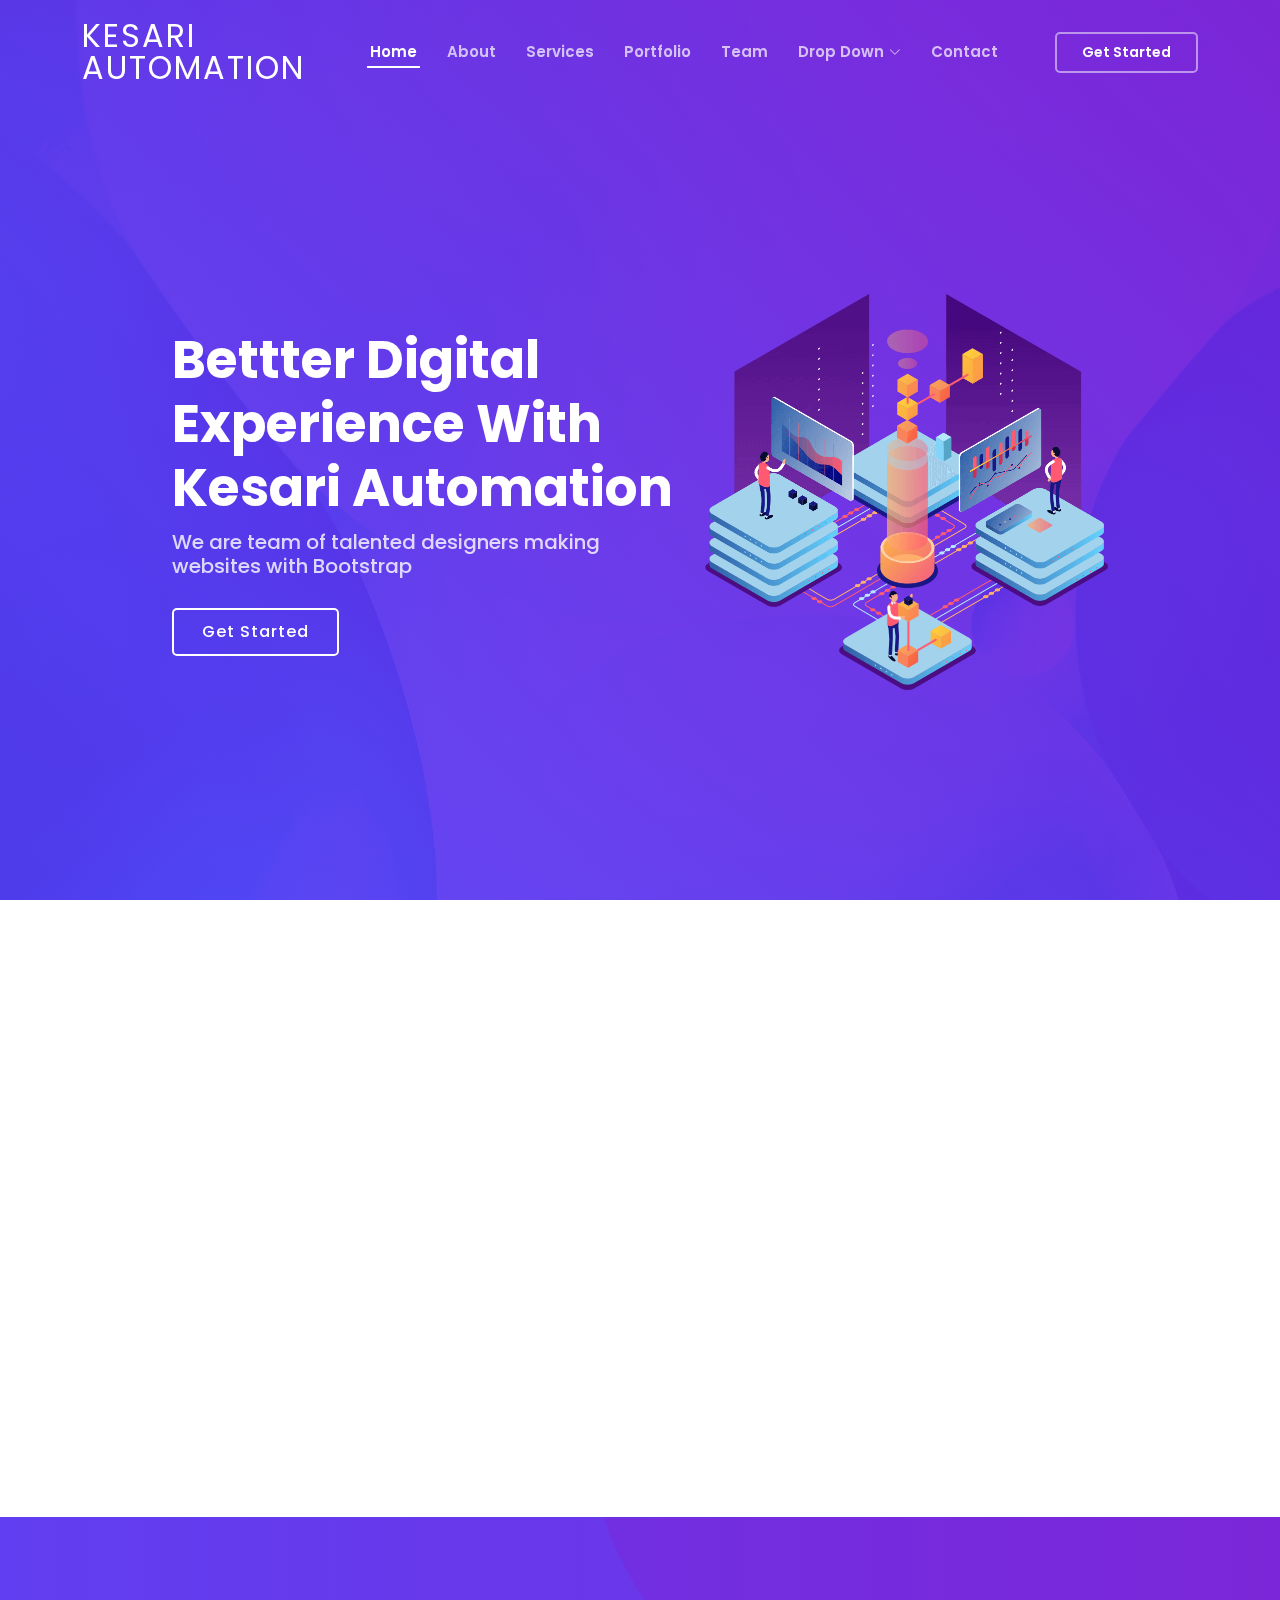
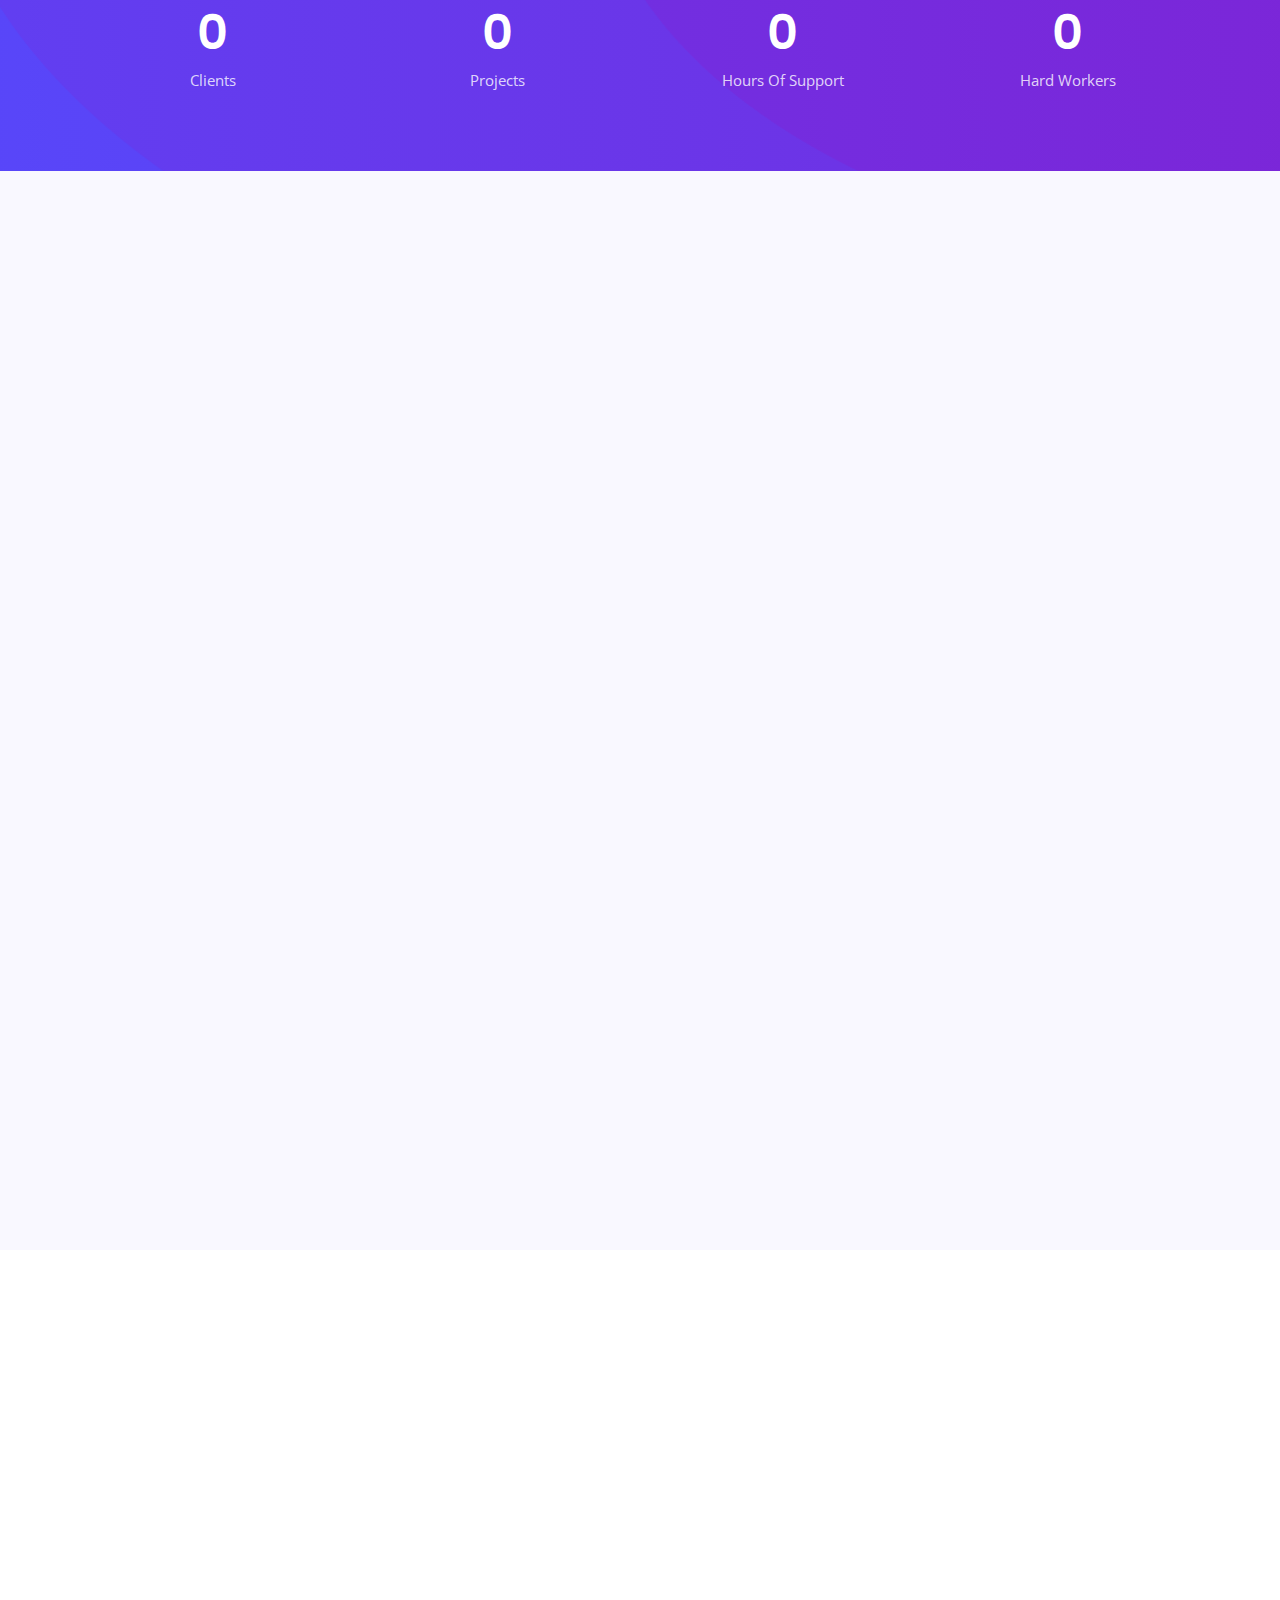
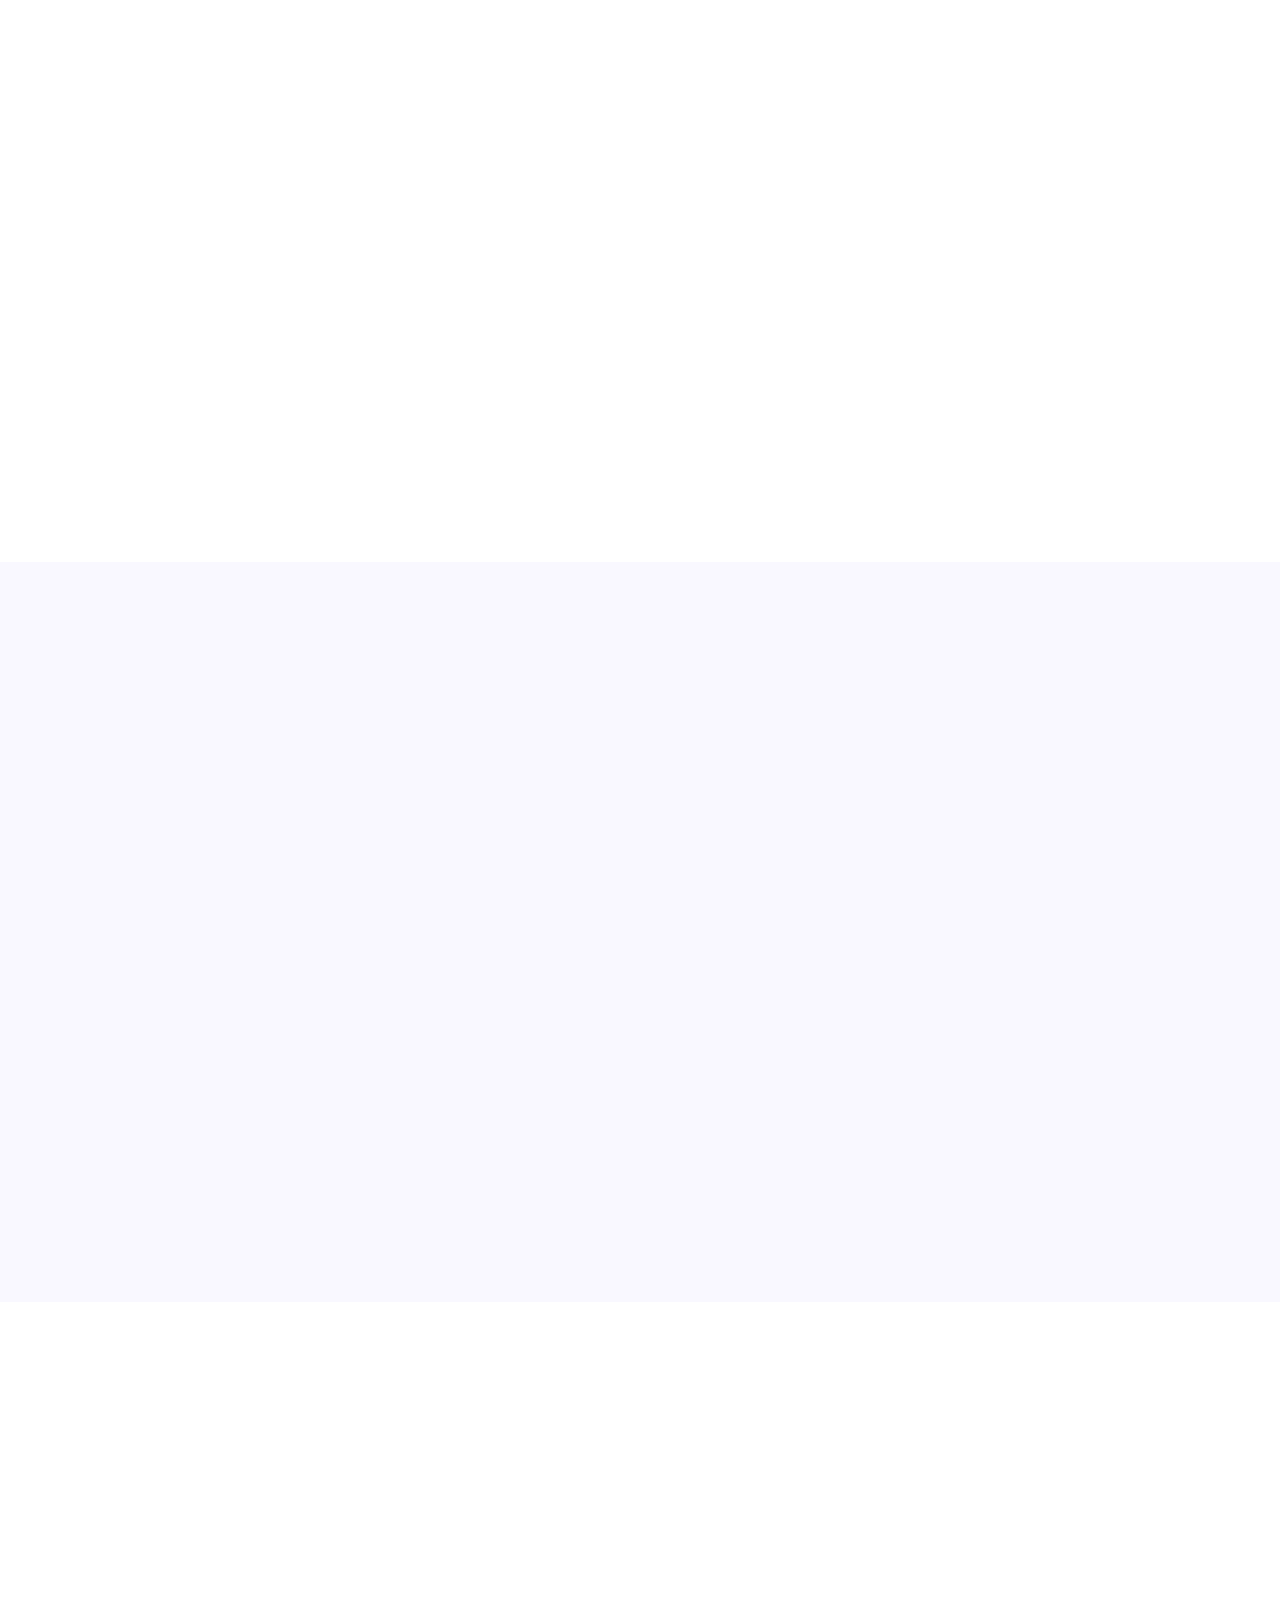
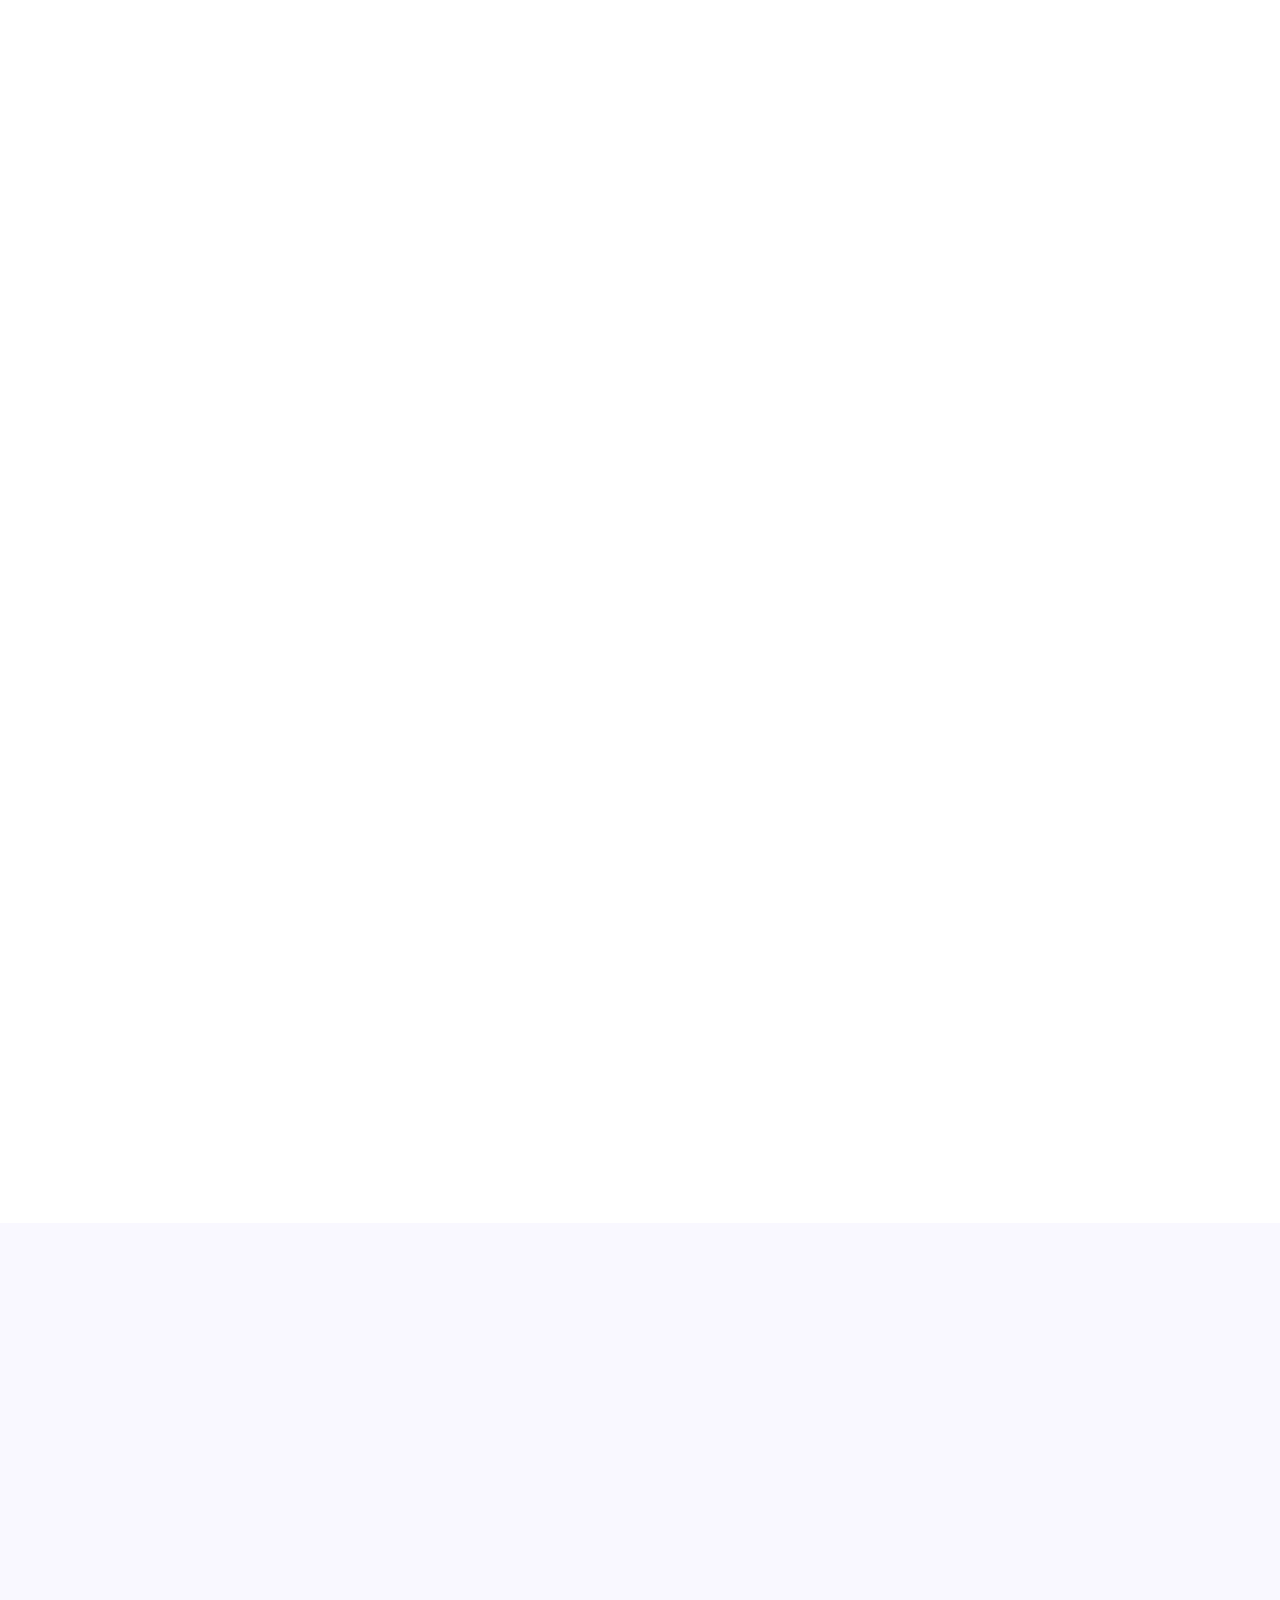
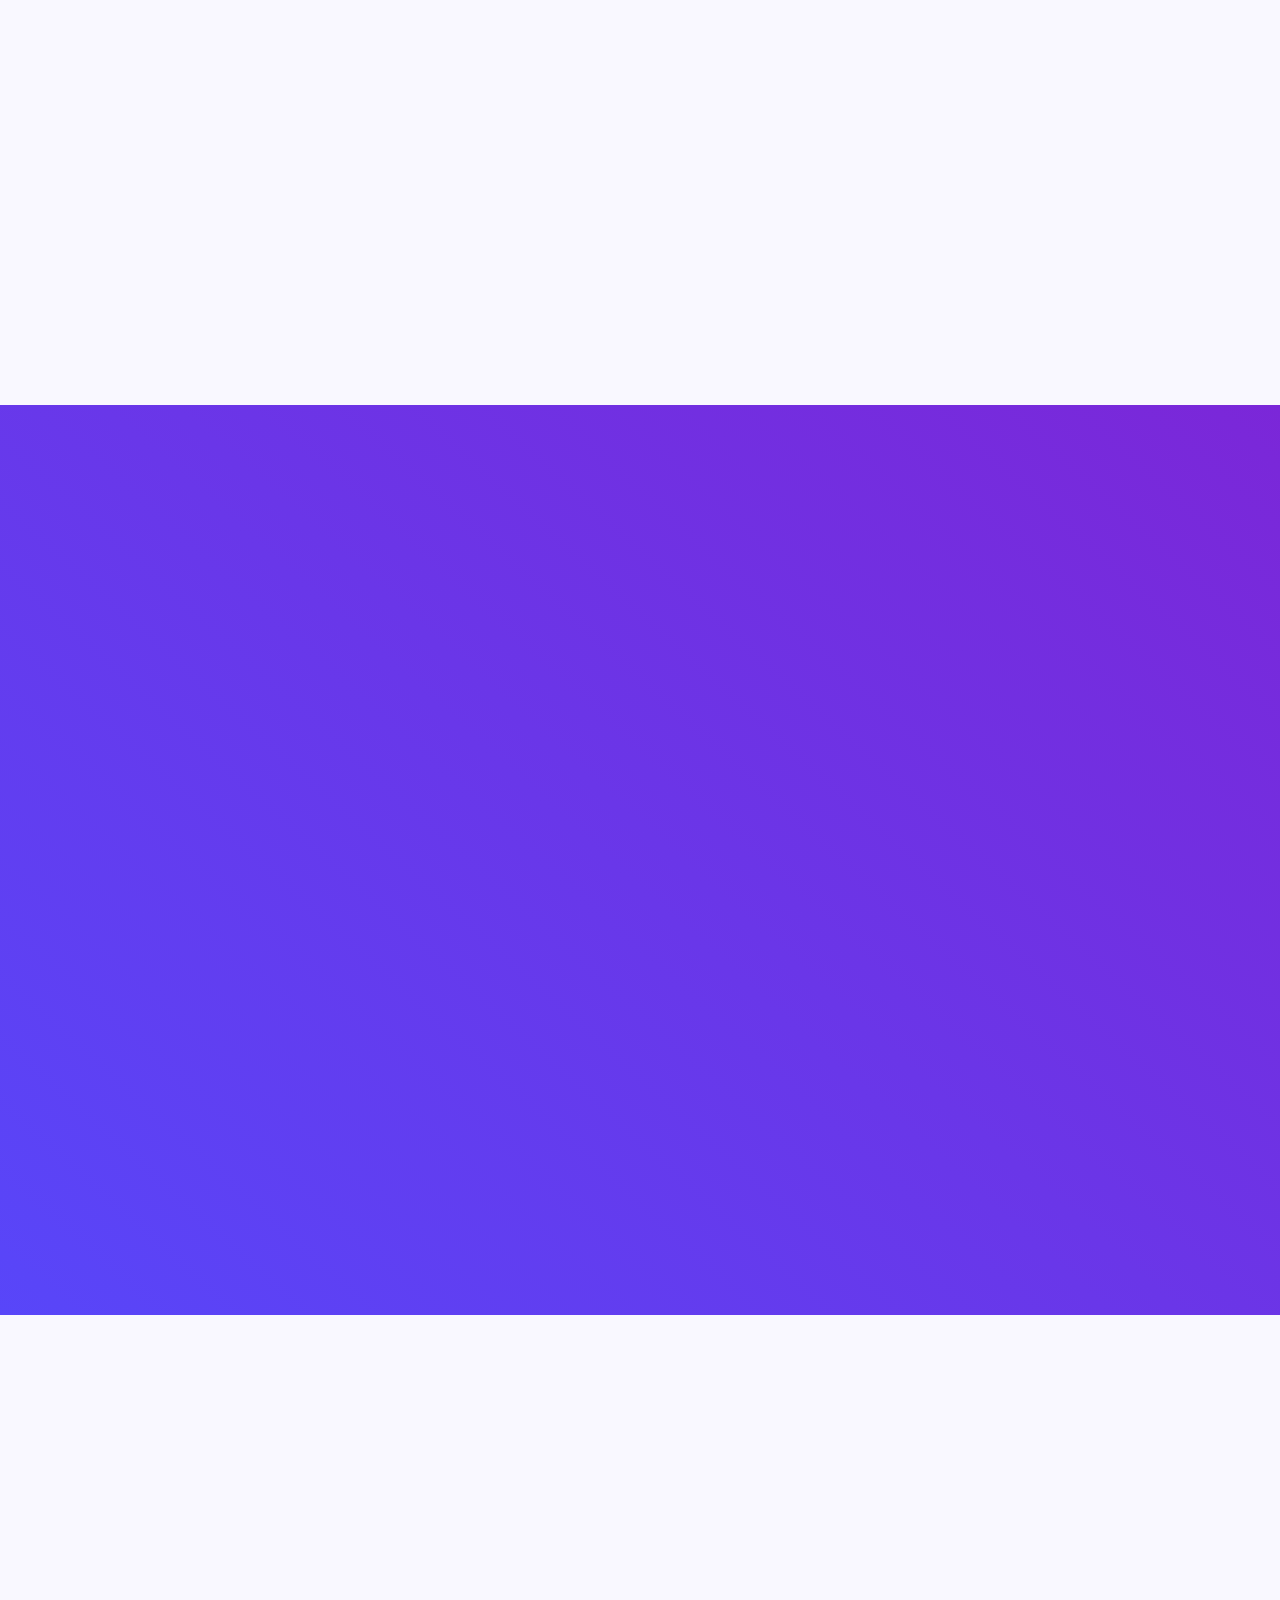
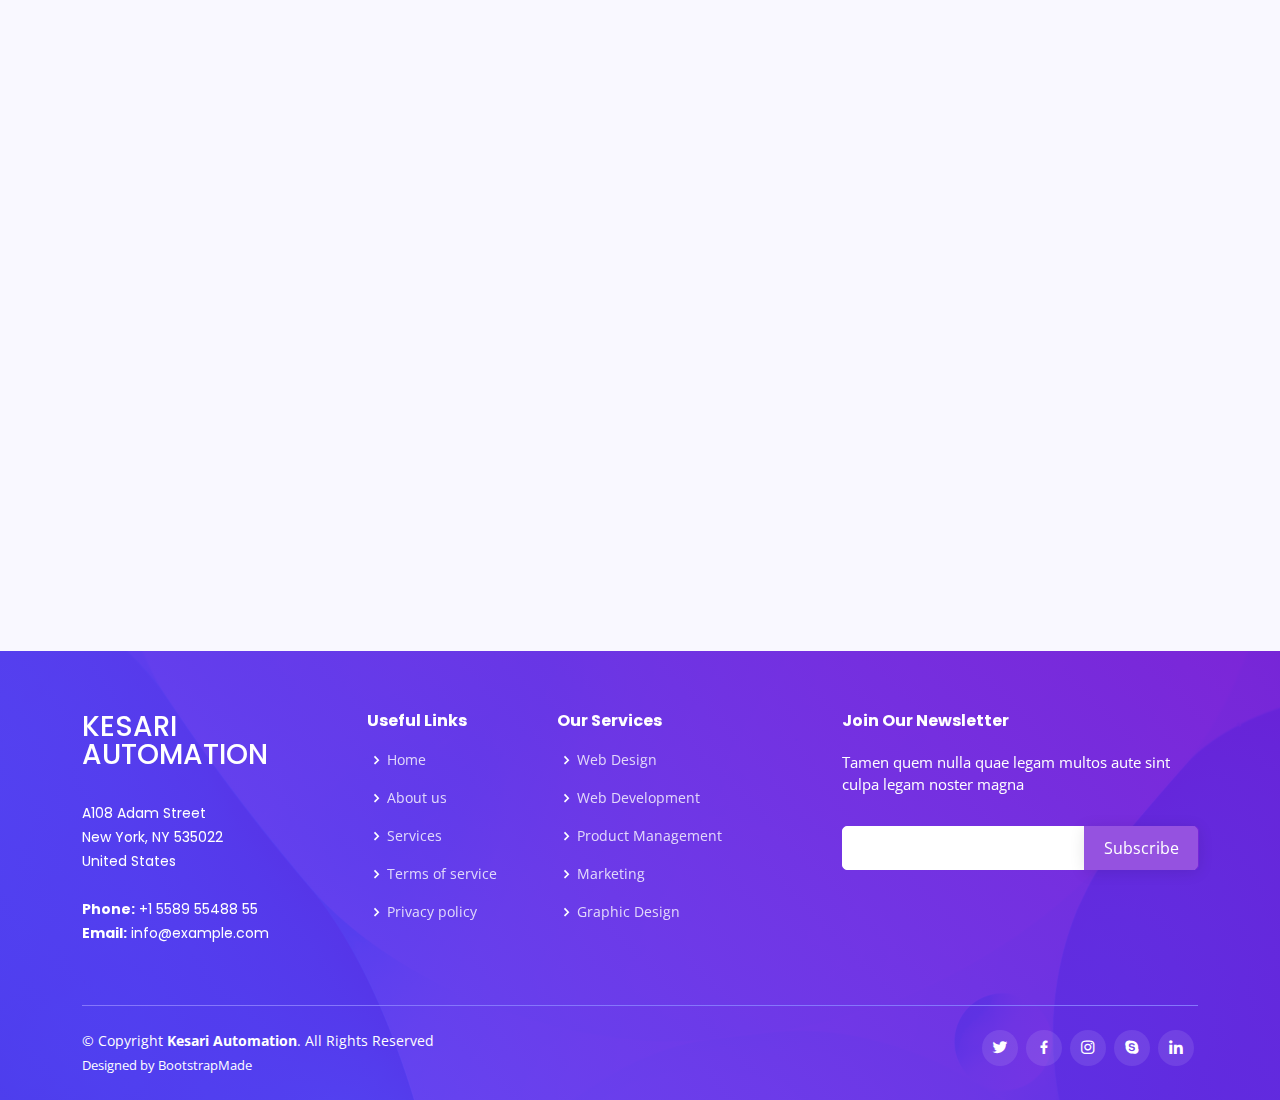
==== commit fc8c9bbe: "title update" ====
--- a/public/index.html
+++ b/public/index.html
@@ -5,7 +5,7 @@
   <meta charset="utf-8">
   <meta content="width=device-width, initial-scale=1.0" name="viewport">
 
-  <title>Techie Bootstrap Template - Index</title>
+  <title>Kesari Automation Bootstrap Template - Index</title>
   <meta content="" name="description">
   <meta content="" name="keywords">
 
@@ -14,7 +14,9 @@
   <link href="assets/img/apple-touch-icon.png" rel="apple-touch-icon">
 
   <!-- Google Fonts -->
-  <link href="https://fonts.googleapis.com/css?family=Open+Sans:300,300i,400,400i,600,600i,700,700i|Roboto:300,300i,400,400i,500,500i,600,600i,700,700i|Poppins:300,300i,400,400i,500,500i,600,600i,700,700i" rel="stylesheet">
+  <link
+    href="https://fonts.googleapis.com/css?family=Open+Sans:300,300i,400,400i,600,600i,700,700i|Roboto:300,300i,400,400i,500,500i,600,600i,700,700i|Poppins:300,300i,400,400i,500,500i,600,600i,700,700i"
+    rel="stylesheet">
 
   <!-- Vendor CSS Files -->
   <link href="assets/vendor/aos/aos.css" rel="stylesheet">
@@ -28,7 +30,7 @@
   <link href="assets/css/style.css" rel="stylesheet">
 
   <!-- =======================================================
-  * Template Name: Techie - v4.7.0
+  * Template Name: Kesari Automation - v4.7.0
   * Template URL: https://bootstrapmade.com/techie-free-skin-bootstrap-3/
   * Author: BootstrapMade.com
   * License: https://bootstrapmade.com/license/
@@ -40,7 +42,7 @@
   <!-- ======= Header ======= -->
   <header id="header" class="fixed-top ">
     <div class="container d-flex align-items-center justify-content-between">
-      <h1 class="logo"><a href="index.html">Techie</a></h1>
+      <h1 class="logo"><a href="index.html">Kesari Automation</a></h1>
       <!-- Uncomment below if you prefer to use an image logo -->
       <!-- <a href="index.html" class="logo"><img src="assets/img/logo.png" alt="" class="img-fluid"></a>-->
 
@@ -83,7 +85,7 @@
     <div class="container-fluid" data-aos="fade-up">
       <div class="row justify-content-center">
         <div class="col-xl-5 col-lg-6 pt-3 pt-lg-0 order-2 order-lg-1 d-flex flex-column justify-content-center">
-          <h1>Bettter Digital Experience With Techie</h1>
+          <h1>Bettter Digital Experience With Kesari Automation</h1>
           <h2>We are team of talented designers making websites with Bootstrap</h2>
           <div><a href="#about" class="btn-get-started scrollto">Get Started</a></div>
         </div>
@@ -108,13 +110,16 @@
           <div class="col-lg-6 pt-4 pt-lg-0 order-2 order-lg-1 content" data-aos="fade-right">
             <h3>Voluptatem dignissimos provident quasi corporis</h3>
             <p class="fst-italic">
-              Lorem ipsum dolor sit amet, consectetur adipiscing elit, sed do eiusmod tempor incididunt ut labore et dolore
+              Lorem ipsum dolor sit amet, consectetur adipiscing elit, sed do eiusmod tempor incididunt ut labore et
+              dolore
               magna aliqua.
             </p>
             <ul>
               <li><i class="bi bi-check-circle"></i> Ullamco laboris nisi ut aliquip ex ea commodo consequat.</li>
               <li><i class="bi bi-check-circle"></i> Duis aute irure dolor in reprehenderit in voluptate velit.</li>
-              <li><i class="bi bi-check-circle"></i> Ullamco laboris nisi ut aliquip ex ea commodo consequat. Duis aute irure dolor in reprehenderit in voluptate trideta storacalaperda mastiro dolore eu fugiat nulla pariatur.</li>
+              <li><i class="bi bi-check-circle"></i> Ullamco laboris nisi ut aliquip ex ea commodo consequat. Duis aute
+                irure dolor in reprehenderit in voluptate trideta storacalaperda mastiro dolore eu fugiat nulla
+                pariatur.</li>
             </ul>
             <a href="#" class="read-more">Read More <i class="bi bi-long-arrow-right"></i></a>
           </div>
@@ -130,22 +135,26 @@
         <div class="row counters">
 
           <div class="col-lg-3 col-6 text-center">
-            <span data-purecounter-start="0" data-purecounter-end="232" data-purecounter-duration="1" class="purecounter"></span>
+            <span data-purecounter-start="0" data-purecounter-end="232" data-purecounter-duration="1"
+              class="purecounter"></span>
             <p>Clients</p>
           </div>
 
           <div class="col-lg-3 col-6 text-center">
-            <span data-purecounter-start="0" data-purecounter-end="521" data-purecounter-duration="1" class="purecounter"></span>
+            <span data-purecounter-start="0" data-purecounter-end="521" data-purecounter-duration="1"
+              class="purecounter"></span>
             <p>Projects</p>
           </div>
 
           <div class="col-lg-3 col-6 text-center">
-            <span data-purecounter-start="0" data-purecounter-end="1463" data-purecounter-duration="1" class="purecounter"></span>
+            <span data-purecounter-start="0" data-purecounter-end="1463" data-purecounter-duration="1"
+              class="purecounter"></span>
             <p>Hours Of Support</p>
           </div>
 
           <div class="col-lg-3 col-6 text-center">
-            <span data-purecounter-start="0" data-purecounter-end="15" data-purecounter-duration="1" class="purecounter"></span>
+            <span data-purecounter-start="0" data-purecounter-end="15" data-purecounter-duration="1"
+              class="purecounter"></span>
             <p>Hard Workers</p>
           </div>
 
@@ -160,7 +169,9 @@
 
         <div class="section-title">
           <h2>Services</h2>
-          <p>Magnam dolores commodi suscipit. Necessitatibus eius consequatur ex aliquid fuga eum quidem. Sit sint consectetur velit. Quisquam quos quisquam cupiditate. Et nemo qui impedit suscipit alias ea. Quia fugiat sit in iste officiis commodi quidem hic quas.</p>
+          <p>Magnam dolores commodi suscipit. Necessitatibus eius consequatur ex aliquid fuga eum quidem. Sit sint
+            consectetur velit. Quisquam quos quisquam cupiditate. Et nemo qui impedit suscipit alias ea. Quia fugiat sit
+            in iste officiis commodi quidem hic quas.</p>
         </div>
 
         <div class="row gy-4">
@@ -168,7 +179,9 @@
             <div class="icon-box iconbox-blue">
               <div class="icon">
                 <svg width="100" height="100" viewBox="0 0 600 600" xmlns="http://www.w3.org/2000/svg">
-                  <path stroke="none" stroke-width="0" fill="#f5f5f5" d="M300,521.0016835830174C376.1290562159157,517.8887921683347,466.0731472004068,529.7835943286574,510.70327084640275,468.03025145048787C554.3714126377745,407.6079735673963,508.03601936045806,328.9844924480964,491.2728898941984,256.3432110539036C474.5976632858925,184.082847569629,479.9380746630129,96.60480741107993,416.23090153303,58.64404602377083C348.86323505073057,18.502131276798302,261.93793281208167,40.57373210992963,193.5410806939664,78.93577620505333C130.42746243093433,114.334589627462,98.30271207620316,179.96522072025542,76.75703585869454,249.04625023123273C51.97151888228291,328.5150500222984,13.704378332031375,421.85034740162234,66.52175969318436,486.19268352777647C119.04800174914682,550.1803526380478,217.28368757567262,524.383925680826,300,521.0016835830174"></path>
+                  <path stroke="none" stroke-width="0" fill="#f5f5f5"
+                    d="M300,521.0016835830174C376.1290562159157,517.8887921683347,466.0731472004068,529.7835943286574,510.70327084640275,468.03025145048787C554.3714126377745,407.6079735673963,508.03601936045806,328.9844924480964,491.2728898941984,256.3432110539036C474.5976632858925,184.082847569629,479.9380746630129,96.60480741107993,416.23090153303,58.64404602377083C348.86323505073057,18.502131276798302,261.93793281208167,40.57373210992963,193.5410806939664,78.93577620505333C130.42746243093433,114.334589627462,98.30271207620316,179.96522072025542,76.75703585869454,249.04625023123273C51.97151888228291,328.5150500222984,13.704378332031375,421.85034740162234,66.52175969318436,486.19268352777647C119.04800174914682,550.1803526380478,217.28368757567262,524.383925680826,300,521.0016835830174">
+                  </path>
                 </svg>
                 <i class="bx bxl-dribbble"></i>
               </div>
@@ -181,7 +194,9 @@
             <div class="icon-box iconbox-orange ">
               <div class="icon">
                 <svg width="100" height="100" viewBox="0 0 600 600" xmlns="http://www.w3.org/2000/svg">
-                  <path stroke="none" stroke-width="0" fill="#f5f5f5" d="M300,582.0697525312426C382.5290701553225,586.8405444964366,449.9789794690241,525.3245884688669,502.5850820975895,461.55621195738473C556.606425686781,396.0723002908107,615.8543463187945,314.28637112970534,586.6730223649479,234.56875336149918C558.9533121215079,158.8439757836574,454.9685369536778,164.00468322053177,381.49747125262974,130.76875717737553C312.15926192815925,99.40240125094834,248.97055460311594,18.661163978235184,179.8680185752513,50.54337015887873C110.5421016452524,82.52863877960104,119.82277516462835,180.83849132639028,109.12597500060166,256.43424936330496C100.08760227029461,320.3096726198365,92.17705696193138,384.0621239912766,124.79988738764834,439.7174275375508C164.83382741302287,508.01625554203684,220.96474134820875,577.5009287672846,300,582.0697525312426"></path>
+                  <path stroke="none" stroke-width="0" fill="#f5f5f5"
+                    d="M300,582.0697525312426C382.5290701553225,586.8405444964366,449.9789794690241,525.3245884688669,502.5850820975895,461.55621195738473C556.606425686781,396.0723002908107,615.8543463187945,314.28637112970534,586.6730223649479,234.56875336149918C558.9533121215079,158.8439757836574,454.9685369536778,164.00468322053177,381.49747125262974,130.76875717737553C312.15926192815925,99.40240125094834,248.97055460311594,18.661163978235184,179.8680185752513,50.54337015887873C110.5421016452524,82.52863877960104,119.82277516462835,180.83849132639028,109.12597500060166,256.43424936330496C100.08760227029461,320.3096726198365,92.17705696193138,384.0621239912766,124.79988738764834,439.7174275375508C164.83382741302287,508.01625554203684,220.96474134820875,577.5009287672846,300,582.0697525312426">
+                  </path>
                 </svg>
                 <i class="bx bx-file"></i>
               </div>
@@ -194,7 +209,9 @@
             <div class="icon-box iconbox-pink">
               <div class="icon">
                 <svg width="100" height="100" viewBox="0 0 600 600" xmlns="http://www.w3.org/2000/svg">
-                  <path stroke="none" stroke-width="0" fill="#f5f5f5" d="M300,541.5067337569781C382.14930387511276,545.0595476570109,479.8736841581634,548.3450877840088,526.4010558755058,480.5488172755941C571.5218469581645,414.80211281144784,517.5187510058486,332.0715597781072,496.52539010469104,255.14436215662573C477.37192572678356,184.95920475031193,473.57363656557914,105.61284051026155,413.0603344069578,65.22779650032875C343.27470386102294,18.654635553484475,251.2091493199835,5.337323636656869,175.0934190732945,40.62881213300186C97.87086631185822,76.43348514350839,51.98124368387456,156.15599469081315,36.44837278890362,239.84606092416172C21.716077023791087,319.22268207091537,43.775223500013084,401.1760424656574,96.891909868211,461.97329694683043C147.22146801428983,519.5804099606455,223.5754009179313,538.201503339737,300,541.5067337569781"></path>
+                  <path stroke="none" stroke-width="0" fill="#f5f5f5"
+                    d="M300,541.5067337569781C382.14930387511276,545.0595476570109,479.8736841581634,548.3450877840088,526.4010558755058,480.5488172755941C571.5218469581645,414.80211281144784,517.5187510058486,332.0715597781072,496.52539010469104,255.14436215662573C477.37192572678356,184.95920475031193,473.57363656557914,105.61284051026155,413.0603344069578,65.22779650032875C343.27470386102294,18.654635553484475,251.2091493199835,5.337323636656869,175.0934190732945,40.62881213300186C97.87086631185822,76.43348514350839,51.98124368387456,156.15599469081315,36.44837278890362,239.84606092416172C21.716077023791087,319.22268207091537,43.775223500013084,401.1760424656574,96.891909868211,461.97329694683043C147.22146801428983,519.5804099606455,223.5754009179313,538.201503339737,300,541.5067337569781">
+                  </path>
                 </svg>
                 <i class="bx bx-tachometer"></i>
               </div>
@@ -207,7 +224,9 @@
             <div class="icon-box iconbox-yellow">
               <div class="icon">
                 <svg width="100" height="100" viewBox="0 0 600 600" xmlns="http://www.w3.org/2000/svg">
-                  <path stroke="none" stroke-width="0" fill="#f5f5f5" d="M300,503.46388370962813C374.79870501325706,506.71871716319447,464.8034551963731,527.1746412648533,510.4981551193396,467.86667711651364C555.9287308511215,408.9015244558933,512.6030010748507,327.5744911775523,490.211057578863,256.5855673507754C471.097692560561,195.9906835881958,447.69079081568157,138.11976852964426,395.19560036434837,102.3242989838813C329.3053358748298,57.3949838291264,248.02791733380457,8.279543830951368,175.87071277845988,42.242879143198664C103.41431057327972,76.34704239035025,93.79494320519305,170.9812938413882,81.28167332365135,250.07896920659033C70.17666984294237,320.27484674793965,64.84698225790005,396.69656628748305,111.28512138212992,450.4950937839243C156.20124167950087,502.5303643271138,231.32542653798444,500.4755392045468,300,503.46388370962813"></path>
+                  <path stroke="none" stroke-width="0" fill="#f5f5f5"
+                    d="M300,503.46388370962813C374.79870501325706,506.71871716319447,464.8034551963731,527.1746412648533,510.4981551193396,467.86667711651364C555.9287308511215,408.9015244558933,512.6030010748507,327.5744911775523,490.211057578863,256.5855673507754C471.097692560561,195.9906835881958,447.69079081568157,138.11976852964426,395.19560036434837,102.3242989838813C329.3053358748298,57.3949838291264,248.02791733380457,8.279543830951368,175.87071277845988,42.242879143198664C103.41431057327972,76.34704239035025,93.79494320519305,170.9812938413882,81.28167332365135,250.07896920659033C70.17666984294237,320.27484674793965,64.84698225790005,396.69656628748305,111.28512138212992,450.4950937839243C156.20124167950087,502.5303643271138,231.32542653798444,500.4755392045468,300,503.46388370962813">
+                  </path>
                 </svg>
                 <i class="bx bx-layer"></i>
               </div>
@@ -220,7 +239,9 @@
             <div class="icon-box iconbox-red">
               <div class="icon">
                 <svg width="100" height="100" viewBox="0 0 600 600" xmlns="http://www.w3.org/2000/svg">
-                  <path stroke="none" stroke-width="0" fill="#f5f5f5" d="M300,532.3542879108572C369.38199826031484,532.3153073249985,429.10787420159085,491.63046689027357,474.5244479745417,439.17860296908856C522.8885846962883,383.3225815378663,569.1668002868075,314.3205725914397,550.7432151929288,242.7694973846089C532.6665558377875,172.5657663291529,456.2379748765914,142.6223662098291,390.3689995646985,112.34683881706744C326.66090330228417,83.06452184765237,258.84405631176094,53.51806209861945,193.32584062364296,78.48882559362697C121.61183558270385,105.82097193414197,62.805066853699245,167.19869350419734,48.57481801355237,242.6138429142374C34.843463184063346,315.3850353017275,76.69343916112496,383.4422959591041,125.22947124332185,439.3748458443577C170.7312796277747,491.8107796887764,230.57421082200815,532.3932930995766,300,532.3542879108572"></path>
+                  <path stroke="none" stroke-width="0" fill="#f5f5f5"
+                    d="M300,532.3542879108572C369.38199826031484,532.3153073249985,429.10787420159085,491.63046689027357,474.5244479745417,439.17860296908856C522.8885846962883,383.3225815378663,569.1668002868075,314.3205725914397,550.7432151929288,242.7694973846089C532.6665558377875,172.5657663291529,456.2379748765914,142.6223662098291,390.3689995646985,112.34683881706744C326.66090330228417,83.06452184765237,258.84405631176094,53.51806209861945,193.32584062364296,78.48882559362697C121.61183558270385,105.82097193414197,62.805066853699245,167.19869350419734,48.57481801355237,242.6138429142374C34.843463184063346,315.3850353017275,76.69343916112496,383.4422959591041,125.22947124332185,439.3748458443577C170.7312796277747,491.8107796887764,230.57421082200815,532.3932930995766,300,532.3542879108572">
+                  </path>
                 </svg>
                 <i class="bx bx-slideshow"></i>
               </div>
@@ -233,7 +254,9 @@
             <div class="icon-box iconbox-teal">
               <div class="icon">
                 <svg width="100" height="100" viewBox="0 0 600 600" xmlns="http://www.w3.org/2000/svg">
-                  <path stroke="none" stroke-width="0" fill="#f5f5f5" d="M300,566.797414625762C385.7384707136149,576.1784315230908,478.7894351017131,552.8928747891023,531.9192734346935,484.94944893311C584.6109503024035,417.5663521118492,582.489472248146,322.67544863468447,553.9536738515405,242.03673114598146C529.1557734026468,171.96086150256528,465.24506316201064,127.66468636344209,395.9583748389544,100.7403814666027C334.2173773831606,76.7482773500951,269.4350130405921,84.62216499799875,207.1952322260088,107.2889140133804C132.92018162631612,134.33871894543012,41.79353780512637,160.00259165414826,22.644507872594943,236.69541883565114C3.319112789854554,314.0945973066697,72.72355303640163,379.243833228382,124.04198916343866,440.3218312028393C172.9286146004772,498.5055451809895,224.45579914871206,558.5317968840102,300,566.797414625762"></path>
+                  <path stroke="none" stroke-width="0" fill="#f5f5f5"
+                    d="M300,566.797414625762C385.7384707136149,576.1784315230908,478.7894351017131,552.8928747891023,531.9192734346935,484.94944893311C584.6109503024035,417.5663521118492,582.489472248146,322.67544863468447,553.9536738515405,242.03673114598146C529.1557734026468,171.96086150256528,465.24506316201064,127.66468636344209,395.9583748389544,100.7403814666027C334.2173773831606,76.7482773500951,269.4350130405921,84.62216499799875,207.1952322260088,107.2889140133804C132.92018162631612,134.33871894543012,41.79353780512637,160.00259165414826,22.644507872594943,236.69541883565114C3.319112789854554,314.0945973066697,72.72355303640163,379.243833228382,124.04198916343866,440.3218312028393C172.9286146004772,498.5055451809895,224.45579914871206,558.5317968840102,300,566.797414625762">
+                  </path>
                 </svg>
                 <i class="bx bx-arch"></i>
               </div>
@@ -253,7 +276,9 @@
 
         <div class="section-title">
           <h2>Features</h2>
-          <p>Magnam dolores commodi suscipit. Necessitatibus eius consequatur ex aliquid fuga eum quidem. Sit sint consectetur velit. Quisquam quos quisquam cupiditate. Et nemo qui impedit suscipit alias ea. Quia fugiat sit in iste officiis commodi quidem hic quas.</p>
+          <p>Magnam dolores commodi suscipit. Necessitatibus eius consequatur ex aliquid fuga eum quidem. Sit sint
+            consectetur velit. Quisquam quos quisquam cupiditate. Et nemo qui impedit suscipit alias ea. Quia fugiat sit
+            in iste officiis commodi quidem hic quas.</p>
         </div>
 
         <div class="row">
@@ -293,7 +318,9 @@
 
         <div class="section-title">
           <h2>Testimonials</h2>
-          <p>Magnam dolores commodi suscipit. Necessitatibus eius consequatur ex aliquid fuga eum quidem. Sit sint consectetur velit. Quisquam quos quisquam cupiditate. Et nemo qui impedit suscipit alias ea. Quia fugiat sit in iste officiis commodi quidem hic quas.</p>
+          <p>Magnam dolores commodi suscipit. Necessitatibus eius consequatur ex aliquid fuga eum quidem. Sit sint
+            consectetur velit. Quisquam quos quisquam cupiditate. Et nemo qui impedit suscipit alias ea. Quia fugiat sit
+            in iste officiis commodi quidem hic quas.</p>
         </div>
 
         <div class="testimonials-slider swiper" data-aos="fade-up" data-aos-delay="100">
@@ -303,7 +330,8 @@
               <div class="testimonial-item">
                 <p>
                   <i class="bx bxs-quote-alt-left quote-icon-left"></i>
-                  Proin iaculis purus consequat sem cure digni ssim donec porttitora entum suscipit rhoncus. Accusantium quam, ultricies eget id, aliquam eget nibh et. Maecen aliquam, risus at semper.
+                  Proin iaculis purus consequat sem cure digni ssim donec porttitora entum suscipit rhoncus. Accusantium
+                  quam, ultricies eget id, aliquam eget nibh et. Maecen aliquam, risus at semper.
                   <i class="bx bxs-quote-alt-right quote-icon-right"></i>
                 </p>
                 <img src="assets/img/testimonials/testimonials-1.jpg" class="testimonial-img" alt="">
@@ -316,7 +344,8 @@
               <div class="testimonial-item">
                 <p>
                   <i class="bx bxs-quote-alt-left quote-icon-left"></i>
-                  Export tempor illum tamen malis malis eram quae irure esse labore quem cillum quid cillum eram malis quorum velit fore eram velit sunt aliqua noster fugiat irure amet legam anim culpa.
+                  Export tempor illum tamen malis malis eram quae irure esse labore quem cillum quid cillum eram malis
+                  quorum velit fore eram velit sunt aliqua noster fugiat irure amet legam anim culpa.
                   <i class="bx bxs-quote-alt-right quote-icon-right"></i>
                 </p>
                 <img src="assets/img/testimonials/testimonials-2.jpg" class="testimonial-img" alt="">
@@ -329,7 +358,8 @@
               <div class="testimonial-item">
                 <p>
                   <i class="bx bxs-quote-alt-left quote-icon-left"></i>
-                  Enim nisi quem export duis labore cillum quae magna enim sint quorum nulla quem veniam duis minim tempor labore quem eram duis noster aute amet eram fore quis sint minim.
+                  Enim nisi quem export duis labore cillum quae magna enim sint quorum nulla quem veniam duis minim
+                  tempor labore quem eram duis noster aute amet eram fore quis sint minim.
                   <i class="bx bxs-quote-alt-right quote-icon-right"></i>
                 </p>
                 <img src="assets/img/testimonials/testimonials-3.jpg" class="testimonial-img" alt="">
@@ -342,7 +372,8 @@
               <div class="testimonial-item">
                 <p>
                   <i class="bx bxs-quote-alt-left quote-icon-left"></i>
-                  Fugiat enim eram quae cillum dolore dolor amet nulla culpa multos export minim fugiat minim velit minim dolor enim duis veniam ipsum anim magna sunt elit fore quem dolore labore.
+                  Fugiat enim eram quae cillum dolore dolor amet nulla culpa multos export minim fugiat minim velit
+                  minim dolor enim duis veniam ipsum anim magna sunt elit fore quem dolore labore.
                   <i class="bx bxs-quote-alt-right quote-icon-right"></i>
                 </p>
                 <img src="assets/img/testimonials/testimonials-4.jpg" class="testimonial-img" alt="">
@@ -355,7 +386,8 @@
               <div class="testimonial-item">
                 <p>
                   <i class="bx bxs-quote-alt-left quote-icon-left"></i>
-                  Quis quorum aliqua sint quem legam fore sunt eram irure aliqua veniam tempor noster veniam enim culpa labore duis sunt culpa nulla illum cillum fugiat legam esse veniam culpa.
+                  Quis quorum aliqua sint quem legam fore sunt eram irure aliqua veniam tempor noster veniam enim culpa
+                  labore duis sunt culpa nulla illum cillum fugiat legam esse veniam culpa.
                   <i class="bx bxs-quote-alt-right quote-icon-right"></i>
                 </p>
                 <img src="assets/img/testimonials/testimonials-5.jpg" class="testimonial-img" alt="">
@@ -377,7 +409,9 @@
 
         <div class="section-title">
           <h2>Portfolio</h2>
-          <p>Magnam dolores commodi suscipit. Necessitatibus eius consequatur ex aliquid fuga eum quidem. Sit sint consectetur velit. Quisquam quos quisquam cupiditate. Et nemo qui impedit suscipit alias ea. Quia fugiat sit in iste officiis commodi quidem hic quas.</p>
+          <p>Magnam dolores commodi suscipit. Necessitatibus eius consequatur ex aliquid fuga eum quidem. Sit sint
+            consectetur velit. Quisquam quos quisquam cupiditate. Et nemo qui impedit suscipit alias ea. Quia fugiat sit
+            in iste officiis commodi quidem hic quas.</p>
         </div>
 
         <div class="row">
@@ -401,7 +435,8 @@
                 <p>App</p>
               </div>
               <div class="portfolio-links">
-                <a href="assets/img/portfolio/portfolio-1.jpg" data-gallery="portfolioGallery" class="portfolio-lightbox" title="App 1"><i class="bx bx-plus"></i></a>
+                <a href="assets/img/portfolio/portfolio-1.jpg" data-gallery="portfolioGallery"
+                  class="portfolio-lightbox" title="App 1"><i class="bx bx-plus"></i></a>
                 <a href="portfolio-details.html" title="More Details"><i class="bx bx-link"></i></a>
               </div>
             </div>
@@ -415,7 +450,8 @@
                 <p>Web</p>
               </div>
               <div class="portfolio-links">
-                <a href="assets/img/portfolio/portfolio-2.jpg" data-gallery="portfolioGallery" class="portfolio-lightbox" title="Web 3"><i class="bx bx-plus"></i></a>
+                <a href="assets/img/portfolio/portfolio-2.jpg" data-gallery="portfolioGallery"
+                  class="portfolio-lightbox" title="Web 3"><i class="bx bx-plus"></i></a>
                 <a href="portfolio-details.html" title="More Details"><i class="bx bx-link"></i></a>
               </div>
             </div>
@@ -429,7 +465,8 @@
                 <p>App</p>
               </div>
               <div class="portfolio-links">
-                <a href="assets/img/portfolio/portfolio-3.jpg" data-gallery="portfolioGallery" class="portfolio-lightbox" title="App 2"><i class="bx bx-plus"></i></a>
+                <a href="assets/img/portfolio/portfolio-3.jpg" data-gallery="portfolioGallery"
+                  class="portfolio-lightbox" title="App 2"><i class="bx bx-plus"></i></a>
                 <a href="portfolio-details.html" title="More Details"><i class="bx bx-link"></i></a>
               </div>
             </div>
@@ -443,7 +480,8 @@
                 <p>Card</p>
               </div>
               <div class="portfolio-links">
-                <a href="assets/img/portfolio/portfolio-4.jpg" data-gallery="portfolioGallery" class="portfolio-lightbox" title="Card 2"><i class="bx bx-plus"></i></a>
+                <a href="assets/img/portfolio/portfolio-4.jpg" data-gallery="portfolioGallery"
+                  class="portfolio-lightbox" title="Card 2"><i class="bx bx-plus"></i></a>
                 <a href="portfolio-details.html" title="More Details"><i class="bx bx-link"></i></a>
               </div>
             </div>
@@ -457,7 +495,8 @@
                 <p>Web</p>
               </div>
               <div class="portfolio-links">
-                <a href="assets/img/portfolio/portfolio-5.jpg" data-gallery="portfolioGallery" class="portfolio-lightbox" title="Web 2"><i class="bx bx-plus"></i></a>
+                <a href="assets/img/portfolio/portfolio-5.jpg" data-gallery="portfolioGallery"
+                  class="portfolio-lightbox" title="Web 2"><i class="bx bx-plus"></i></a>
                 <a href="portfolio-details.html" title="More Details"><i class="bx bx-link"></i></a>
               </div>
             </div>
@@ -471,7 +510,8 @@
                 <p>App</p>
               </div>
               <div class="portfolio-links">
-                <a href="assets/img/portfolio/portfolio-6.jpg" data-gallery="portfolioGallery" class="portfolio-lightbox" title="App 3"><i class="bx bx-plus"></i></a>
+                <a href="assets/img/portfolio/portfolio-6.jpg" data-gallery="portfolioGallery"
+                  class="portfolio-lightbox" title="App 3"><i class="bx bx-plus"></i></a>
                 <a href="portfolio-details.html" title="More Details"><i class="bx bx-link"></i></a>
               </div>
             </div>
@@ -485,7 +525,8 @@
                 <p>Card</p>
               </div>
               <div class="portfolio-links">
-                <a href="assets/img/portfolio/portfolio-7.jpg" data-gallery="portfolioGallery" class="portfolio-lightbox" title="Card 1"><i class="bx bx-plus"></i></a>
+                <a href="assets/img/portfolio/portfolio-7.jpg" data-gallery="portfolioGallery"
+                  class="portfolio-lightbox" title="Card 1"><i class="bx bx-plus"></i></a>
                 <a href="portfolio-details.html" title="More Details"><i class="bx bx-link"></i></a>
               </div>
             </div>
@@ -499,7 +540,8 @@
                 <p>Card</p>
               </div>
               <div class="portfolio-links">
-                <a href="assets/img/portfolio/portfolio-8.jpg" data-gallery="portfolioGallery" class="portfolio-lightbox" title="Card 3"><i class="bx bx-plus"></i></a>
+                <a href="assets/img/portfolio/portfolio-8.jpg" data-gallery="portfolioGallery"
+                  class="portfolio-lightbox" title="Card 3"><i class="bx bx-plus"></i></a>
                 <a href="portfolio-details.html" title="More Details"><i class="bx bx-link"></i></a>
               </div>
             </div>
@@ -513,7 +555,8 @@
                 <p>Web</p>
               </div>
               <div class="portfolio-links">
-                <a href="assets/img/portfolio/portfolio-9.jpg" data-gallery="portfolioGallery" class="portfolio-lightbox" title="Web 3"><i class="bx bx-plus"></i></a>
+                <a href="assets/img/portfolio/portfolio-9.jpg" data-gallery="portfolioGallery"
+                  class="portfolio-lightbox" title="Web 3"><i class="bx bx-plus"></i></a>
                 <a href="portfolio-details.html" title="More Details"><i class="bx bx-link"></i></a>
               </div>
             </div>
@@ -530,7 +573,9 @@
 
         <div class="section-title">
           <h2>Pricing</h2>
-          <p>Magnam dolores commodi suscipit. Necessitatibus eius consequatur ex aliquid fuga eum quidem. Sit sint consectetur velit. Quisquam quos quisquam cupiditate. Et nemo qui impedit suscipit alias ea. Quia fugiat sit in iste officiis commodi quidem hic quas.</p>
+          <p>Magnam dolores commodi suscipit. Necessitatibus eius consequatur ex aliquid fuga eum quidem. Sit sint
+            consectetur velit. Quisquam quos quisquam cupiditate. Et nemo qui impedit suscipit alias ea. Quia fugiat sit
+            in iste officiis commodi quidem hic quas.</p>
         </div>
 
         <div class="row">
@@ -615,52 +660,74 @@
 
         <div class="section-title">
           <h2>Frequently Asked Questions</h2>
-          <p>Magnam dolores commodi suscipit. Necessitatibus eius consequatur ex aliquid fuga eum quidem. Sit sint consectetur velit. Quisquam quos quisquam cupiditate. Et nemo qui impedit suscipit alias ea. Quia fugiat sit in iste officiis commodi quidem hic quas.</p>
+          <p>Magnam dolores commodi suscipit. Necessitatibus eius consequatur ex aliquid fuga eum quidem. Sit sint
+            consectetur velit. Quisquam quos quisquam cupiditate. Et nemo qui impedit suscipit alias ea. Quia fugiat sit
+            in iste officiis commodi quidem hic quas.</p>
         </div>
 
         <div class="faq-list">
           <ul>
             <li data-aos="fade-up" data-aos="fade-up" data-aos-delay="100">
-              <i class="bx bx-help-circle icon-help"></i> <a data-bs-toggle="collapse" class="collapse" data-bs-target="#faq-list-1">Non consectetur a erat nam at lectus urna duis? <i class="bx bx-chevron-down icon-show"></i><i class="bx bx-chevron-up icon-close"></i></a>
+              <i class="bx bx-help-circle icon-help"></i> <a data-bs-toggle="collapse" class="collapse"
+                data-bs-target="#faq-list-1">Non consectetur a erat nam at lectus urna duis? <i
+                  class="bx bx-chevron-down icon-show"></i><i class="bx bx-chevron-up icon-close"></i></a>
               <div id="faq-list-1" class="collapse show" data-bs-parent=".faq-list">
                 <p>
-                  Feugiat pretium nibh ipsum consequat. Tempus iaculis urna id volutpat lacus laoreet non curabitur gravida. Venenatis lectus magna fringilla urna porttitor rhoncus dolor purus non.
+                  Feugiat pretium nibh ipsum consequat. Tempus iaculis urna id volutpat lacus laoreet non curabitur
+                  gravida. Venenatis lectus magna fringilla urna porttitor rhoncus dolor purus non.
                 </p>
               </div>
             </li>
 
             <li data-aos="fade-up" data-aos-delay="200">
-              <i class="bx bx-help-circle icon-help"></i> <a data-bs-toggle="collapse" data-bs-target="#faq-list-2" class="collapsed">Feugiat scelerisque varius morbi enim nunc? <i class="bx bx-chevron-down icon-show"></i><i class="bx bx-chevron-up icon-close"></i></a>
+              <i class="bx bx-help-circle icon-help"></i> <a data-bs-toggle="collapse" data-bs-target="#faq-list-2"
+                class="collapsed">Feugiat scelerisque varius morbi enim nunc? <i
+                  class="bx bx-chevron-down icon-show"></i><i class="bx bx-chevron-up icon-close"></i></a>
               <div id="faq-list-2" class="collapse" data-bs-parent=".faq-list">
                 <p>
-                  Dolor sit amet consectetur adipiscing elit pellentesque habitant morbi. Id interdum velit laoreet id donec ultrices. Fringilla phasellus faucibus scelerisque eleifend donec pretium. Est pellentesque elit ullamcorper dignissim. Mauris ultrices eros in cursus turpis massa tincidunt dui.
+                  Dolor sit amet consectetur adipiscing elit pellentesque habitant morbi. Id interdum velit laoreet id
+                  donec ultrices. Fringilla phasellus faucibus scelerisque eleifend donec pretium. Est pellentesque elit
+                  ullamcorper dignissim. Mauris ultrices eros in cursus turpis massa tincidunt dui.
                 </p>
               </div>
             </li>
 
             <li data-aos="fade-up" data-aos-delay="300">
-              <i class="bx bx-help-circle icon-help"></i> <a data-bs-toggle="collapse" data-bs-target="#faq-list-3" class="collapsed">Dolor sit amet consectetur adipiscing elit? <i class="bx bx-chevron-down icon-show"></i><i class="bx bx-chevron-up icon-close"></i></a>
+              <i class="bx bx-help-circle icon-help"></i> <a data-bs-toggle="collapse" data-bs-target="#faq-list-3"
+                class="collapsed">Dolor sit amet consectetur adipiscing elit? <i
+                  class="bx bx-chevron-down icon-show"></i><i class="bx bx-chevron-up icon-close"></i></a>
               <div id="faq-list-3" class="collapse" data-bs-parent=".faq-list">
                 <p>
-                  Eleifend mi in nulla posuere sollicitudin aliquam ultrices sagittis orci. Faucibus pulvinar elementum integer enim. Sem nulla pharetra diam sit amet nisl suscipit. Rutrum tellus pellentesque eu tincidunt. Lectus urna duis convallis convallis tellus. Urna molestie at elementum eu facilisis sed odio morbi quis
+                  Eleifend mi in nulla posuere sollicitudin aliquam ultrices sagittis orci. Faucibus pulvinar elementum
+                  integer enim. Sem nulla pharetra diam sit amet nisl suscipit. Rutrum tellus pellentesque eu tincidunt.
+                  Lectus urna duis convallis convallis tellus. Urna molestie at elementum eu facilisis sed odio morbi
+                  quis
                 </p>
               </div>
             </li>
 
             <li data-aos="fade-up" data-aos-delay="400">
-              <i class="bx bx-help-circle icon-help"></i> <a data-bs-toggle="collapse" data-bs-target="#faq-list-4" class="collapsed">Tempus quam pellentesque nec nam aliquam sem et tortor consequat? <i class="bx bx-chevron-down icon-show"></i><i class="bx bx-chevron-up icon-close"></i></a>
+              <i class="bx bx-help-circle icon-help"></i> <a data-bs-toggle="collapse" data-bs-target="#faq-list-4"
+                class="collapsed">Tempus quam pellentesque nec nam aliquam sem et tortor consequat? <i
+                  class="bx bx-chevron-down icon-show"></i><i class="bx bx-chevron-up icon-close"></i></a>
               <div id="faq-list-4" class="collapse" data-bs-parent=".faq-list">
                 <p>
-                  Molestie a iaculis at erat pellentesque adipiscing commodo. Dignissim suspendisse in est ante in. Nunc vel risus commodo viverra maecenas accumsan. Sit amet nisl suscipit adipiscing bibendum est. Purus gravida quis blandit turpis cursus in.
+                  Molestie a iaculis at erat pellentesque adipiscing commodo. Dignissim suspendisse in est ante in. Nunc
+                  vel risus commodo viverra maecenas accumsan. Sit amet nisl suscipit adipiscing bibendum est. Purus
+                  gravida quis blandit turpis cursus in.
                 </p>
               </div>
             </li>
 
             <li data-aos="fade-up" data-aos-delay="500">
-              <i class="bx bx-help-circle icon-help"></i> <a data-bs-toggle="collapse" data-bs-target="#faq-list-5" class="collapsed">Tortor vitae purus faucibus ornare. Varius vel pharetra vel turpis nunc eget lorem dolor? <i class="bx bx-chevron-down icon-show"></i><i class="bx bx-chevron-up icon-close"></i></a>
+              <i class="bx bx-help-circle icon-help"></i> <a data-bs-toggle="collapse" data-bs-target="#faq-list-5"
+                class="collapsed">Tortor vitae purus faucibus ornare. Varius vel pharetra vel turpis nunc eget lorem
+                dolor? <i class="bx bx-chevron-down icon-show"></i><i class="bx bx-chevron-up icon-close"></i></a>
               <div id="faq-list-5" class="collapse" data-bs-parent=".faq-list">
                 <p>
-                  Laoreet sit amet cursus sit amet dictum sit amet justo. Mauris vitae ultricies leo integer malesuada nunc vel. Tincidunt eget nullam non nisi est sit amet. Turpis nunc eget lorem dolor sed. Ut venenatis tellus in metus vulputate eu scelerisque.
+                  Laoreet sit amet cursus sit amet dictum sit amet justo. Mauris vitae ultricies leo integer malesuada
+                  nunc vel. Tincidunt eget nullam non nisi est sit amet. Turpis nunc eget lorem dolor sed. Ut venenatis
+                  tellus in metus vulputate eu scelerisque.
                 </p>
               </div>
             </li>
@@ -677,7 +744,9 @@
 
         <div class="section-title">
           <h2>Contact</h2>
-          <p>Magnam dolores commodi suscipit. Necessitatibus eius consequatur ex aliquid fuga eum quidem. Sit sint consectetur velit. Quisquam quos quisquam cupiditate. Et nemo qui impedit suscipit alias ea. Quia fugiat sit in iste officiis commodi quidem hic quas.</p>
+          <p>Magnam dolores commodi suscipit. Necessitatibus eius consequatur ex aliquid fuga eum quidem. Sit sint
+            consectetur velit. Quisquam quos quisquam cupiditate. Et nemo qui impedit suscipit alias ea. Quia fugiat sit
+            in iste officiis commodi quidem hic quas.</p>
         </div>
 
         <div class="row">
@@ -710,7 +779,9 @@
         <div class="row">
 
           <div class="col-lg-6 ">
-            <iframe class="mb-4 mb-lg-0" src="https://www.google.com/maps/embed?pb=!1m14!1m8!1m3!1d12097.433213460943!2d-74.0062269!3d40.7101282!3m2!1i1024!2i768!4f13.1!3m3!1m2!1s0x0%3A0xb89d1fe6bc499443!2sDowntown+Conference+Center!5e0!3m2!1smk!2sbg!4v1539943755621" frameborder="0" style="border:0; width: 100%; height: 384px;" allowfullscreen></iframe>
+            <iframe class="mb-4 mb-lg-0"
+              src="https://www.google.com/maps/embed?pb=!1m14!1m8!1m3!1d12097.433213460943!2d-74.0062269!3d40.7101282!3m2!1i1024!2i768!4f13.1!3m3!1m2!1s0x0%3A0xb89d1fe6bc499443!2sDowntown+Conference+Center!5e0!3m2!1smk!2sbg!4v1539943755621"
+              frameborder="0" style="border:0; width: 100%; height: 384px;" allowfullscreen></iframe>
           </div>
 
           <div class="col-lg-6">
@@ -753,7 +824,7 @@
         <div class="row">
 
           <div class="col-lg-3 col-md-6 footer-contact">
-            <h3>Techie</h3>
+            <h3>Kesari Automation</h3>
             <p>
               A108 Adam Street <br>
               New York, NY 535022<br>
@@ -802,7 +873,7 @@
       <div class="copyright-wrap d-md-flex py-4">
         <div class="me-md-auto text-center text-md-start">
           <div class="copyright">
-            &copy; Copyright <strong><span>Techie</span></strong>. All Rights Reserved
+            &copy; Copyright <strong><span>Kesari Automation</span></strong>. All Rights Reserved
           </div>
           <div class="credits">
             <!-- All the links in the footer should remain intact. -->
@@ -824,7 +895,8 @@
     </div>
   </footer><!-- End Footer -->
 
-  <a href="#" class="back-to-top d-flex align-items-center justify-content-center"><i class="bi bi-arrow-up-short"></i></a>
+  <a href="#" class="back-to-top d-flex align-items-center justify-content-center"><i
+      class="bi bi-arrow-up-short"></i></a>
   <div id="preloader"></div>
 
   <!-- Vendor JS Files -->
--- a/public/assets/css/style.css
+++ b/public/assets/css/style.css
@@ -1,10 +1,10 @@
-/**
-* Template Name: Techie - v4.7.0
-* Template URL: https://bootstrapmade.com/techie-free-skin-bootstrap-3/
-* Author: BootstrapMade.com
-* License: https://bootstrapmade.com/license/
-*/
-
+/**
+* Template Name: Kesari Automation - v4.7.0
+* Template URL: https://bootstrapmade.com/techie-free-skin-bootstrap-3/
+* Author: BootstrapMade.com
+* License: https://bootstrapmade.com/license/
+*/
+
 /*--------------------------------------------------------------
 # General
 --------------------------------------------------------------*/
@@ -23,7 +23,12 @@
   text-decoration: none;
 }
 
-h1, h2, h3, h4, h5, h6 {
+h1,
+h2,
+h3,
+h4,
+h5,
+h6 {
   font-family: "Poppins", sans-serif;
 }
 
@@ -43,15 +48,18 @@
   border-radius: 4px;
   transition: all 0.4s;
 }
+
 .back-to-top i {
   font-size: 28px;
   color: #fff;
   line-height: 0;
 }
+
 .back-to-top:hover {
   background: #7b27d8;
   color: #fff;
 }
+
 .back-to-top.active {
   visibility: visible;
   opacity: 1;
@@ -89,6 +97,7 @@
   0% {
     transform: rotate(0deg);
   }
+
   100% {
     transform: rotate(360deg);
   }
@@ -98,10 +107,12 @@
   0% {
     transform: rotate(0deg);
   }
+
   100% {
     transform: rotate(360deg);
   }
 }
+
 /*--------------------------------------------------------------
 # Disable aos animation delay on mobile devices
 --------------------------------------------------------------*/
@@ -110,6 +121,7 @@
     transition-delay: 0 !important;
   }
 }
+
 /*--------------------------------------------------------------
 # Header
 --------------------------------------------------------------*/
@@ -118,10 +130,13 @@
   z-index: 997;
   padding: 20px 0;
 }
-#header.header-scrolled, #header.header-inner-pages {
+
+#header.header-scrolled,
+#header.header-inner-pages {
   background: rgba(24, 6, 185, 0.8);
   padding: 12px 0;
 }
+
 #header .logo {
   font-size: 32px;
   margin: 0;
@@ -131,9 +146,11 @@
   letter-spacing: 2px;
   text-transform: uppercase;
 }
+
 #header .logo a {
   color: #fff;
 }
+
 #header .logo img {
   max-height: 40px;
 }
@@ -147,6 +164,7 @@
 .navbar {
   padding: 0;
 }
+
 .navbar ul {
   margin: 0;
   padding: 0;
@@ -154,13 +172,17 @@
   list-style: none;
   align-items: center;
 }
+
 .navbar li {
   position: relative;
 }
-.navbar > ul > li {
+
+.navbar>ul>li {
   padding: 10px 0 10px 24px;
 }
-.navbar a, .navbar a:focus {
+
+.navbar a,
+.navbar a:focus {
   display: flex;
   align-items: center;
   justify-content: space-between;
@@ -173,12 +195,15 @@
   transition: 0.3s;
   position: relative;
 }
-.navbar a i, .navbar a:focus i {
+
+.navbar a i,
+.navbar a:focus i {
   font-size: 12px;
   line-height: 0;
   margin-left: 5px;
 }
-.navbar > ul > li > a:before {
+
+.navbar>ul>li>a:before {
   content: "";
   position: absolute;
   width: 100%;
@@ -190,14 +215,23 @@
   width: 0px;
   transition: all 0.3s ease-in-out 0s;
 }
-.navbar a:hover:before, .navbar li:hover > a:before, .navbar .active:before {
+
+.navbar a:hover:before,
+.navbar li:hover>a:before,
+.navbar .active:before {
   visibility: visible;
   width: 100%;
 }
-.navbar a:hover, .navbar .active, .navbar .active:focus, .navbar li:hover > a {
-  color: #fff;
-}
-.navbar .getstarted, .navbar .getstarted:focus {
+
+.navbar a:hover,
+.navbar .active,
+.navbar .active:focus,
+.navbar li:hover>a {
+  color: #fff;
+}
+
+.navbar .getstarted,
+.navbar .getstarted:focus {
   padding: 8px 25px;
   margin-left: 30px;
   border-radius: 5px;
@@ -207,13 +241,18 @@
   font-weight: 600;
   border: 2px solid rgba(255, 255, 255, 0.5);
 }
-.navbar .getstarted:hover, .navbar .getstarted:focus:hover {
+
+.navbar .getstarted:hover,
+.navbar .getstarted:focus:hover {
   color: #fff;
   border-color: #fff;
 }
-.navbar .getstarted:before, .navbar li:hover > .getstarted:before {
+
+.navbar .getstarted:before,
+.navbar li:hover>.getstarted:before {
   visibility: hidden;
 }
+
 .navbar .dropdown ul {
   display: block;
   position: absolute;
@@ -228,41 +267,52 @@
   box-shadow: 0px 0px 30px rgba(127, 137, 161, 0.25);
   transition: 0.3s;
 }
+
 .navbar .dropdown ul li {
   min-width: 200px;
 }
+
 .navbar .dropdown ul a {
   padding: 10px 20px;
   font-size: 14px;
   color: #2c4964;
 }
+
 .navbar .dropdown ul a i {
   font-size: 12px;
 }
-.navbar .dropdown ul a:hover, .navbar .dropdown ul .active:hover, .navbar .dropdown ul li:hover > a {
+
+.navbar .dropdown ul a:hover,
+.navbar .dropdown ul .active:hover,
+.navbar .dropdown ul li:hover>a {
   color: #5846f9;
 }
-.navbar .dropdown:hover > ul {
+
+.navbar .dropdown:hover>ul {
   opacity: 1;
   top: 100%;
   visibility: visible;
 }
+
 .navbar .dropdown .dropdown ul {
   top: 0;
   left: calc(100% - 30px);
   visibility: hidden;
 }
-.navbar .dropdown .dropdown:hover > ul {
+
+.navbar .dropdown .dropdown:hover>ul {
   opacity: 1;
   top: 0;
   left: 100%;
   visibility: visible;
 }
+
 @media (max-width: 1366px) {
   .navbar .dropdown .dropdown ul {
     left: -90%;
   }
-  .navbar .dropdown .dropdown:hover > ul {
+
+  .navbar .dropdown .dropdown:hover>ul {
     left: -100%;
   }
 }
@@ -288,6 +338,7 @@
     display: none;
   }
 }
+
 .navbar-mobile {
   position: fixed;
   overflow: hidden;
@@ -299,11 +350,13 @@
   transition: 0.3s;
   z-index: 999;
 }
+
 .navbar-mobile .mobile-nav-toggle {
   position: absolute;
   top: 15px;
   right: 15px;
 }
+
 .navbar-mobile ul {
   display: block;
   position: absolute;
@@ -316,23 +369,35 @@
   overflow-y: auto;
   transition: 0.3s;
 }
-.navbar-mobile > ul > li {
+
+.navbar-mobile>ul>li {
   padding: 0;
 }
-.navbar-mobile a, .navbar-mobile a:focus {
+
+.navbar-mobile a,
+.navbar-mobile a:focus {
   padding: 10px 20px;
   font-size: 15px;
   color: #2c4964;
 }
-.navbar-mobile a:hover:before, .navbar-mobile li:hover > a:before, .navbar-mobile .active:before {
+
+.navbar-mobile a:hover:before,
+.navbar-mobile li:hover>a:before,
+.navbar-mobile .active:before {
   visibility: hidden;
 }
-.navbar-mobile a:hover, .navbar-mobile .active, .navbar-mobile li:hover > a {
+
+.navbar-mobile a:hover,
+.navbar-mobile .active,
+.navbar-mobile li:hover>a {
   color: #5846f9;
 }
-.navbar-mobile .getstarted, .navbar-mobile .getstarted:focus {
+
+.navbar-mobile .getstarted,
+.navbar-mobile .getstarted:focus {
   margin: 15px;
 }
+
 .navbar-mobile .dropdown ul {
   position: static;
   display: none;
@@ -344,19 +409,26 @@
   background: #fff;
   box-shadow: 0px 0px 30px rgba(127, 137, 161, 0.25);
 }
+
 .navbar-mobile .dropdown ul li {
   min-width: 200px;
 }
+
 .navbar-mobile .dropdown ul a {
   padding: 10px 20px;
 }
+
 .navbar-mobile .dropdown ul a i {
   font-size: 12px;
 }
-.navbar-mobile .dropdown ul a:hover, .navbar-mobile .dropdown ul .active:hover, .navbar-mobile .dropdown ul li:hover > a {
+
+.navbar-mobile .dropdown ul a:hover,
+.navbar-mobile .dropdown ul .active:hover,
+.navbar-mobile .dropdown ul li:hover>a {
   color: #5846f9;
 }
-.navbar-mobile .dropdown > .dropdown-active {
+
+.navbar-mobile .dropdown>.dropdown-active {
   display: block;
 }
 
@@ -369,9 +441,12 @@
   background: linear-gradient(45deg, rgba(86, 58, 250, 0.9) 0%, rgba(116, 15, 214, 0.9) 100%), url("../img/hero-bg.jpg") center center no-repeat;
   background-size: cover;
 }
-#hero .container, #hero .container-fluid {
+
+#hero .container,
+#hero .container-fluid {
   padding-top: 84px;
 }
+
 #hero h1 {
   margin: 0;
   font-size: 52px;
@@ -379,11 +454,13 @@
   line-height: 64px;
   color: #fff;
 }
+
 #hero h2 {
   color: rgba(255, 255, 255, 0.8);
   margin: 10px 0 0 0;
   font-size: 20px;
 }
+
 #hero .btn-get-started {
   font-family: "Poppins", sans-serif;
   font-weight: 500;
@@ -397,55 +474,70 @@
   color: #fff;
   border: 2px solid #fff;
 }
+
 #hero .btn-get-started:hover {
   background: #fff;
   color: #5846f9;
 }
+
 #hero .animated {
   animation: up-down 2s ease-in-out infinite alternate-reverse both;
 }
+
 @media (min-width: 1200px) {
   #hero {
     background-attachment: fixed;
   }
 }
+
 @media (max-width: 991px) {
   #hero {
     text-align: center;
   }
-  #hero .container, #hero .container-fluid {
+
+  #hero .container,
+  #hero .container-fluid {
     padding-top: 68px;
   }
+
   #hero .animated {
     -webkit-animation: none;
     animation: none;
   }
+
   #hero .hero-img {
     text-align: center;
   }
+
   #hero .hero-img img {
     width: 50%;
   }
 }
+
 @media (max-width: 768px) {
   #hero h1 {
     font-size: 26px;
     line-height: 36px;
   }
+
   #hero h2 {
     font-size: 18px;
     line-height: 24px;
   }
+
   #hero .hero-img img {
     width: 60%;
   }
 }
+
 @media (max-width: 575px) {
   #hero .hero-img img {
     width: 80%;
   }
 }
-@media (max-width: 575px), (max-height: 600px) {
+
+@media (max-width: 575px),
+(max-height: 600px) {
   #hero {
     height: auto;
   }
@@ -455,6 +547,7 @@
   0% {
     transform: translateY(10px);
   }
+
   100% {
     transform: translateY(-10px);
   }
@@ -464,10 +557,12 @@
   0% {
     transform: translateY(10px);
   }
+
   100% {
     transform: translateY(-10px);
   }
 }
+
 /*--------------------------------------------------------------
 # Sections General
 --------------------------------------------------------------*/
@@ -484,6 +579,7 @@
   text-align: center;
   padding-bottom: 30px;
 }
+
 .section-title h2 {
   font-size: 32px;
   font-weight: bold;
@@ -492,6 +588,7 @@
   padding-bottom: 20px;
   position: relative;
 }
+
 .section-title h2::after {
   content: "";
   position: absolute;
@@ -502,6 +599,7 @@
   bottom: 0;
   left: calc(50% - 25px);
 }
+
 .section-title p {
   margin-bottom: 0;
 }
@@ -512,26 +610,32 @@
 .about {
   padding: 120px 0;
 }
+
 .about .content h3 {
   font-weight: 600;
   font-size: 32px;
   color: #2c4964;
 }
+
 .about .content ul {
   list-style: none;
   padding: 0;
 }
+
 .about .content ul li {
   padding-bottom: 10px;
 }
+
 .about .content ul i {
   font-size: 20px;
   padding-right: 4px;
   color: #5846f9;
 }
+
 .about .content p:last-child {
   margin-bottom: 0;
 }
+
 .about .content .read-more {
   font-family: "Poppins", sans-serif;
   font-weight: 500;
@@ -545,9 +649,11 @@
   background: linear-gradient(45deg, #5846f9 0%, #7b27d8 100%);
   position: relative;
 }
+
 .about .content .read-more:hover {
   background: linear-gradient(180deg, #5846f9 0%, #7b27d8 100%);
 }
+
 .about .content .read-more i {
   font-size: 22px;
   position: absolute;
@@ -562,6 +668,7 @@
   background: linear-gradient(90deg, rgba(88, 70, 249, 0.5) 0%, rgba(123, 39, 216, 0.5) 100%), url("../img/counts-bg.png") center center no-repeat;
   padding: 80px 0 60px 0;
 }
+
 .counts .counters span {
   font-size: 48px;
   display: block;
@@ -569,6 +676,7 @@
   font-weight: 600;
   font-family: "Poppins", sans-serif;
 }
+
 .counts .counters p {
   padding: 0;
   margin: 0 0 20px 0;
@@ -585,6 +693,7 @@
   transition: all ease-in-out 0.3s;
   background: #fff;
 }
+
 .services .icon-box .icon {
   margin: 0 auto;
   width: 100px;
@@ -595,89 +704,114 @@
   transition: ease-in-out 0.3s;
   position: relative;
 }
+
 .services .icon-box .icon i {
   font-size: 36px;
   transition: 0.5s;
   position: relative;
 }
+
 .services .icon-box .icon svg {
   position: absolute;
   top: 0;
   left: 0;
 }
+
 .services .icon-box .icon svg path {
   transition: 0.5s;
   fill: #f5f5f5;
 }
+
 .services .icon-box h4 {
   font-weight: 600;
   margin: 10px 0 15px 0;
   font-size: 22px;
 }
+
 .services .icon-box h4 a {
   color: #2c4964;
   transition: ease-in-out 0.3s;
 }
+
 .services .icon-box p {
   line-height: 24px;
   font-size: 14px;
   margin-bottom: 0;
 }
+
 .services .icon-box:hover {
   border-color: #fff;
   box-shadow: 0px 0 25px 0 rgba(0, 0, 0, 0.1);
 }
+
 .services .iconbox-blue i {
   color: #47aeff;
 }
+
 .services .iconbox-blue:hover .icon i {
   color: #fff;
 }
+
 .services .iconbox-blue:hover .icon path {
   fill: #47aeff;
 }
+
 .services .iconbox-orange i {
   color: #ffa76e;
 }
+
 .services .iconbox-orange:hover .icon i {
   color: #fff;
 }
+
 .services .iconbox-orange:hover .icon path {
   fill: #ffa76e;
 }
+
 .services .iconbox-pink i {
   color: #e80368;
 }
+
 .services .iconbox-pink:hover .icon i {
   color: #fff;
 }
+
 .services .iconbox-pink:hover .icon path {
   fill: #e80368;
 }
+
 .services .iconbox-yellow i {
   color: #ffbb2c;
 }
+
 .services .iconbox-yellow:hover .icon i {
   color: #fff;
 }
+
 .services .iconbox-yellow:hover .icon path {
   fill: #ffbb2c;
 }
+
 .services .iconbox-red i {
   color: #ff5828;
 }
+
 .services .iconbox-red:hover .icon i {
   color: #fff;
 }
+
 .services .iconbox-red:hover .icon path {
   fill: #ff5828;
 }
+
 .services .iconbox-teal i {
   color: #11dbcf;
 }
+
 .services .iconbox-teal:hover .icon i {
   color: #fff;
 }
+
 .services .iconbox-teal:hover .icon path {
   fill: #11dbcf;
 }
@@ -690,16 +824,19 @@
   font-weight: 700;
   margin: 5px 0 10px 60px;
 }
+
 .features .icon-box i {
   font-size: 48px;
   float: left;
   color: #5846f9;
 }
+
 .features .icon-box p {
   font-size: 15px;
   color: #848484;
   margin-left: 60px;
 }
+
 .features .image {
   background-position: center center;
   background-repeat: no-repeat;
@@ -710,13 +847,16 @@
 /*--------------------------------------------------------------
 # Testimonials
 --------------------------------------------------------------*/
-.testimonials .testimonials-carousel, .testimonials .testimonials-slider {
+.testimonials .testimonials-carousel,
+.testimonials .testimonials-slider {
   overflow: hidden;
 }
+
 .testimonials .testimonial-item {
   box-sizing: content-box;
   min-height: 320px;
 }
+
 .testimonials .testimonial-item .testimonial-img {
   width: 90px;
   border-radius: 50%;
@@ -726,32 +866,39 @@
   border: 6px solid #fff;
   box-shadow: 0px 2px 15px rgba(0, 0, 0, 0.1);
 }
+
 .testimonials .testimonial-item h3 {
   font-size: 18px;
   font-weight: bold;
   margin: 10px 0 5px 45px;
   color: #2c4964;
 }
+
 .testimonials .testimonial-item h4 {
   font-size: 14px;
   color: #999;
   margin: 0 0 0 45px;
 }
-.testimonials .testimonial-item .quote-icon-left, .testimonials .testimonial-item .quote-icon-right {
+
+.testimonials .testimonial-item .quote-icon-left,
+.testimonials .testimonial-item .quote-icon-right {
   color: #b1a9fc;
   font-size: 26px;
 }
+
 .testimonials .testimonial-item .quote-icon-left {
   display: inline-block;
   left: -5px;
   position: relative;
 }
+
 .testimonials .testimonial-item .quote-icon-right {
   display: inline-block;
   right: -5px;
   position: relative;
   top: 10px;
 }
+
 .testimonials .testimonial-item p {
   font-style: italic;
   margin: 0 15px 0 15px;
@@ -763,10 +910,12 @@
   z-index: 1;
   box-shadow: 0 0px 20px 0 rgba(0, 0, 0, 0.1);
 }
+
 .testimonials .swiper-pagination {
   margin-top: 20px;
   position: relative;
 }
+
 .testimonials .swiper-pagination .swiper-pagination-bullet {
   width: 12px;
   height: 12px;
@@ -774,9 +923,11 @@
   opacity: 1;
   border: 1px solid #5846f9;
 }
+
 .testimonials .swiper-pagination .swiper-pagination-bullet-active {
   background-color: #5846f9;
 }
+
 @media (max-width: 767px) {
   .testimonials {
     margin: 30px 10px;
@@ -789,6 +940,7 @@
 .portfolio .portfolio-item {
   margin-bottom: 30px;
 }
+
 .portfolio #portfolio-flters {
   padding: 0;
   margin: 0 auto 25px auto;
@@ -797,6 +949,7 @@
   border-radius: 50px;
   padding: 2px 15px;
 }
+
 .portfolio #portfolio-flters li {
   cursor: pointer;
   display: inline-block;
@@ -811,19 +964,24 @@
   border-radius: 5px;
   font-family: "Poppins", sans-serif;
 }
-.portfolio #portfolio-flters li:hover, .portfolio #portfolio-flters li.filter-active {
+
+.portfolio #portfolio-flters li:hover,
+.portfolio #portfolio-flters li.filter-active {
   color: #fff;
   background: #5846f9;
 }
+
 .portfolio #portfolio-flters li:last-child {
   margin-right: 0;
 }
+
 .portfolio .portfolio-wrap {
   transition: 0.3s;
   position: relative;
   overflow: hidden;
   z-index: 1;
 }
+
 .portfolio .portfolio-wrap::before {
   content: "";
   background: rgba(88, 70, 249, 0.8);
@@ -836,6 +994,7 @@
   z-index: 2;
   opacity: 0;
 }
+
 .portfolio .portfolio-wrap .portfolio-info {
   opacity: 0;
   position: absolute;
@@ -846,16 +1005,19 @@
   z-index: 3;
   transition: all ease-in-out 0.3s;
 }
+
 .portfolio .portfolio-wrap .portfolio-info h4 {
   font-size: 20px;
   color: #fff;
   font-weight: 600;
 }
+
 .portfolio .portfolio-wrap .portfolio-info p {
   color: #ffffff;
   font-size: 14px;
   text-transform: uppercase;
 }
+
 .portfolio .portfolio-wrap .portfolio-links {
   opacity: 0;
   left: 0;
@@ -866,6 +1028,7 @@
   position: absolute;
   transition: all ease-in-out 0.3s;
 }
+
 .portfolio .portfolio-wrap .portfolio-links a {
   color: rgba(255, 255, 255, 0.6);
   margin: 0 2px;
@@ -873,9 +1036,11 @@
   display: inline-block;
   transition: 0.3s;
 }
+
 .portfolio .portfolio-wrap .portfolio-links a:hover {
   color: #fff;
 }
+
 .portfolio .portfolio-wrap:hover::before {
   top: 0;
   left: 0;
@@ -883,10 +1048,12 @@
   bottom: 0;
   opacity: 1;
 }
+
 .portfolio .portfolio-wrap:hover .portfolio-info {
   opacity: 1;
   top: calc(50% - 48px);
 }
+
 .portfolio .portfolio-wrap:hover .portfolio-links {
   opacity: 1;
   bottom: calc(50% - 50px);
@@ -898,13 +1065,16 @@
 .portfolio-details {
   padding-top: 40px;
 }
+
 .portfolio-details .portfolio-details-slider img {
   width: 100%;
 }
+
 .portfolio-details .portfolio-details-slider .swiper-pagination {
   margin-top: 20px;
   position: relative;
 }
+
 .portfolio-details .portfolio-details-slider .swiper-pagination .swiper-pagination-bullet {
   width: 12px;
   height: 12px;
@@ -912,13 +1082,16 @@
   opacity: 1;
   border: 1px solid #5846f9;
 }
+
 .portfolio-details .portfolio-details-slider .swiper-pagination .swiper-pagination-bullet-active {
   background-color: #5846f9;
 }
+
 .portfolio-details .portfolio-info {
   padding: 30px;
   box-shadow: 0px 0 30px rgba(44, 73, 100, 0.08);
 }
+
 .portfolio-details .portfolio-info h3 {
   font-size: 22px;
   font-weight: 700;
@@ -926,22 +1099,27 @@
   padding-bottom: 20px;
   border-bottom: 1px solid #eee;
 }
+
 .portfolio-details .portfolio-info ul {
   list-style: none;
   padding: 0;
   font-size: 15px;
 }
-.portfolio-details .portfolio-info ul li + li {
+
+.portfolio-details .portfolio-info ul li+li {
   margin-top: 10px;
 }
+
 .portfolio-details .portfolio-description {
   padding-top: 30px;
 }
+
 .portfolio-details .portfolio-description h2 {
   font-size: 26px;
   font-weight: 700;
   margin-bottom: 20px;
 }
+
 .portfolio-details .portfolio-description p {
   padding: 0;
 }
@@ -958,6 +1136,7 @@
   overflow: hidden;
   box-shadow: 0px 2px 15px rgba(0, 0, 0, 0.1);
 }
+
 .pricing h3 {
   font-weight: 400;
   margin: -20px -20px 20px -20px;
@@ -967,6 +1146,7 @@
   color: #2c4964;
   background: #f8f8f8;
 }
+
 .pricing h4 {
   font-size: 36px;
   color: #5846f9;
@@ -974,16 +1154,19 @@
   font-family: "Roboto", sans-serif;
   margin-bottom: 20px;
 }
+
 .pricing h4 sup {
   font-size: 20px;
   top: -15px;
   left: -3px;
 }
+
 .pricing h4 span {
   color: #bababa;
   font-size: 16px;
   font-weight: 300;
 }
+
 .pricing ul {
   padding: 0;
   list-style: none;
@@ -992,24 +1175,29 @@
   line-height: 20px;
   font-size: 14px;
 }
+
 .pricing ul li {
   padding-bottom: 16px;
 }
+
 .pricing ul i {
   color: #5846f9;
   font-size: 18px;
   padding-right: 4px;
 }
+
 .pricing ul .na {
   color: #ccc;
   text-decoration: line-through;
 }
+
 .pricing .btn-wrap {
   margin: 20px -20px -20px -20px;
   padding: 20px 15px;
   background: #f8f8f8;
   text-align: center;
 }
+
 .pricing .btn-buy {
   background: linear-gradient(42deg, #5846f9 0%, #7b27d8 100%);
   display: inline-block;
@@ -1023,13 +1211,16 @@
   font-weight: 600;
   transition: 0.3s;
 }
+
 .pricing .btn-buy:hover {
   background: linear-gradient(180deg, #5846f9 0%, #7b27d8 100%);
 }
+
 .pricing .featured h3 {
   color: #fff;
   background: #5846f9;
 }
+
 .pricing .advanced {
   width: 200px;
   position: absolute;
@@ -1049,28 +1240,36 @@
 .faq {
   background: linear-gradient(42deg, #5846f9 0%, #7b27d8 100%);
 }
-.faq .section-title h2, .faq .section-title p {
-  color: #fff;
-}
+
+.faq .section-title h2,
+.faq .section-title p {
+  color: #fff;
+}
+
 .faq .section-title h2::after {
   background: rgba(255, 255, 255, 0.6);
 }
+
 .faq .faq-list {
   padding: 0 100px;
 }
+
 .faq .faq-list ul {
   padding: 0;
   list-style: none;
 }
-.faq .faq-list li + li {
+
+.faq .faq-list li+li {
   margin-top: 15px;
 }
+
 .faq .faq-list li {
   padding: 30px;
   background: #fff;
   border-radius: 5px;
   position: relative;
 }
+
 .faq .faq-list a {
   display: block;
   position: relative;
@@ -1082,6 +1281,7 @@
   outline: none;
   cursor: pointer;
 }
+
 .faq .faq-list .icon-help {
   font-size: 24px;
   position: absolute;
@@ -1089,31 +1289,40 @@
   left: 20px;
   color: #8577fb;
 }
-.faq .faq-list .icon-show, .faq .faq-list .icon-close {
+
+.faq .faq-list .icon-show,
+.faq .faq-list .icon-close {
   font-size: 24px;
   position: absolute;
   right: 0;
   top: 0;
 }
+
 .faq .faq-list p {
   margin-bottom: 0;
   padding: 10px 0 0 0;
 }
+
 .faq .faq-list .icon-show {
   display: none;
 }
+
 .faq .faq-list a.collapsed {
   color: #2c4964;
 }
+
 .faq .faq-list a.collapsed:hover {
   color: #5846f9;
 }
+
 .faq .faq-list a.collapsed .icon-show {
   display: inline-block;
 }
+
 .faq .faq-list a.collapsed .icon-close {
   display: none;
 }
+
 @media (max-width: 1200px) {
   .faq .faq-list {
     padding: 0;
@@ -1130,29 +1339,34 @@
   padding: 20px 0 30px 0;
   background: #fff;
 }
+
 .contact .info-box i {
   font-size: 32px;
   color: #5846f9;
   border-radius: 50%;
   padding: 8px;
 }
+
 .contact .info-box h3 {
   font-size: 20px;
   color: #2c4964;
   font-weight: 700;
   margin: 10px 0;
 }
+
 .contact .info-box p {
   padding: 0;
   line-height: 24px;
   font-size: 14px;
   margin-bottom: 0;
 }
+
 .contact .php-email-form {
   box-shadow: 0 0 30px rgba(214, 215, 216, 0.6);
   padding: 30px;
   background: #fff;
 }
+
 .contact .php-email-form .error-message {
   display: none;
   color: #fff;
@@ -1161,9 +1375,11 @@
   padding: 15px;
   font-weight: 600;
 }
-.contact .php-email-form .error-message br + br {
+
+.contact .php-email-form .error-message br+br {
   margin-top: 25px;
 }
+
 .contact .php-email-form .sent-message {
   display: none;
   color: #fff;
@@ -1172,12 +1388,14 @@
   padding: 15px;
   font-weight: 600;
 }
+
 .contact .php-email-form .loading {
   display: none;
   background: #fff;
   text-align: center;
   padding: 15px;
 }
+
 .contact .php-email-form .loading:before {
   content: "";
   display: inline-block;
@@ -1190,20 +1408,27 @@
   -webkit-animation: animate-loading 1s linear infinite;
   animation: animate-loading 1s linear infinite;
 }
-.contact .php-email-form input, .contact .php-email-form textarea {
+
+.contact .php-email-form input,
+.contact .php-email-form textarea {
   border-radius: 5px;
   box-shadow: none;
   font-size: 14px;
 }
-.contact .php-email-form input:focus, .contact .php-email-form textarea:focus {
+
+.contact .php-email-form input:focus,
+.contact .php-email-form textarea:focus {
   border-color: #5846f9;
 }
+
 .contact .php-email-form input {
   padding: 10px 15px;
 }
+
 .contact .php-email-form textarea {
   padding: 12px 15px;
 }
+
 .contact .php-email-form button[type=submit] {
   background: #5846f9;
   border: 0;
@@ -1212,21 +1437,26 @@
   transition: 0.4s;
   border-radius: 5px;
 }
+
 .contact .php-email-form button[type=submit]:hover {
   background: #7b27d8;
 }
+
 @-webkit-keyframes animate-loading {
   0% {
     transform: rotate(0deg);
   }
+
   100% {
     transform: rotate(360deg);
   }
 }
+
 @keyframes animate-loading {
   0% {
     transform: rotate(0deg);
   }
+
   100% {
     transform: rotate(360deg);
   }
@@ -1241,15 +1471,18 @@
   min-height: 40px;
   margin-top: 85px;
 }
+
 @media (max-width: 992px) {
   .breadcrumbs {
     margin-top: 56px;
   }
 }
+
 .breadcrumbs h2 {
   font-size: 28px;
   font-weight: 300;
 }
+
 .breadcrumbs ol {
   display: flex;
   flex-wrap: wrap;
@@ -1258,22 +1491,27 @@
   font-size: 14px;
   margin: 0;
 }
-.breadcrumbs ol li + li {
+
+.breadcrumbs ol li+li {
   padding-left: 10px;
 }
-.breadcrumbs ol li + li::before {
+
+.breadcrumbs ol li+li::before {
   display: inline-block;
   padding-right: 10px;
   color: #3c6387;
   content: "/";
 }
+
 @media (max-width: 768px) {
   .breadcrumbs .d-flex {
     display: block !important;
   }
+
   .breadcrumbs ol {
     display: block;
   }
+
   .breadcrumbs ol li {
     display: inline-block;
   }
@@ -1288,13 +1526,16 @@
   background: linear-gradient(45deg, rgba(86, 58, 250, 0.9) 0%, rgba(116, 15, 214, 0.9) 100%), url("../img/hero-bg.jpg") center center no-repeat;
   background-size: cover;
 }
+
 #footer .footer-top {
   padding: 60px 0 30px 0;
   position: relative;
 }
+
 #footer .footer-top .footer-contact {
   margin-bottom: 30px;
 }
+
 #footer .footer-top .footer-contact h3 {
   font-size: 28px;
   margin: 0 0 30px 0;
@@ -1303,59 +1544,71 @@
   font-weight: 500;
   text-transform: uppercase;
 }
+
 #footer .footer-top .footer-contact p {
   font-size: 14px;
   line-height: 24px;
   margin-bottom: 0;
   font-family: "Poppins", sans-serif;
 }
+
 #footer .footer-top h4 {
   font-size: 16px;
   font-weight: bold;
   position: relative;
   padding-bottom: 12px;
 }
+
 #footer .footer-top .footer-links {
   margin-bottom: 30px;
 }
+
 #footer .footer-top .footer-links ul {
   list-style: none;
   padding: 0;
   margin: 0;
 }
+
 #footer .footer-top .footer-links ul i {
   padding-right: 2px;
   color: #fff;
   font-size: 18px;
   line-height: 1;
 }
+
 #footer .footer-top .footer-links ul li {
   padding: 10px 0;
   display: flex;
   align-items: center;
 }
+
 #footer .footer-top .footer-links ul li:first-child {
   padding-top: 0;
 }
+
 #footer .footer-top .footer-links ul a {
   color: rgba(255, 255, 255, 0.8);
   transition: 0.3s;
   display: inline-block;
   line-height: 1;
 }
+
 #footer .footer-top .footer-links ul a:hover {
   text-decoration: underline;
   color: #fff;
 }
+
 #footer .footer-newsletter {
   font-size: 15px;
 }
+
 #footer .footer-newsletter h4 {
   font-size: 16px;
   font-weight: bold;
   position: relative;
   padding-bottom: 12px;
 }
+
 #footer .footer-newsletter form {
   margin-top: 30px;
   background: #fff;
@@ -1365,11 +1618,13 @@
   text-align: left;
   border: 1px solid white;
 }
+
 #footer .footer-newsletter form input[type=email] {
   border: 0;
   padding: 4px 8px;
   width: calc(100% - 100px);
 }
+
 #footer .footer-newsletter form input[type=submit] {
   position: absolute;
   top: -1px;
@@ -1385,20 +1640,25 @@
   border-radius: 0 5px 5px 0;
   box-shadow: 0px 2px 15px rgba(0, 0, 0, 0.1);
 }
+
 #footer .footer-newsletter form input[type=submit]:hover {
   background: #5846f9;
 }
+
 #footer .copyright-wrap {
   border-top: 1px solid #8577fb;
 }
+
 #footer .credits {
   padding-top: 5px;
   font-size: 13px;
   color: #fff;
 }
+
 #footer .credits a {
   color: #fff;
 }
+
 #footer .social-links a {
   font-size: 18px;
   display: inline-block;
@@ -1413,6 +1673,7 @@
   height: 36px;
   transition: 0.3s;
 }
+
 #footer .social-links a:hover {
   background: rgba(255, 255, 255, 0.2);
   color: #fff;
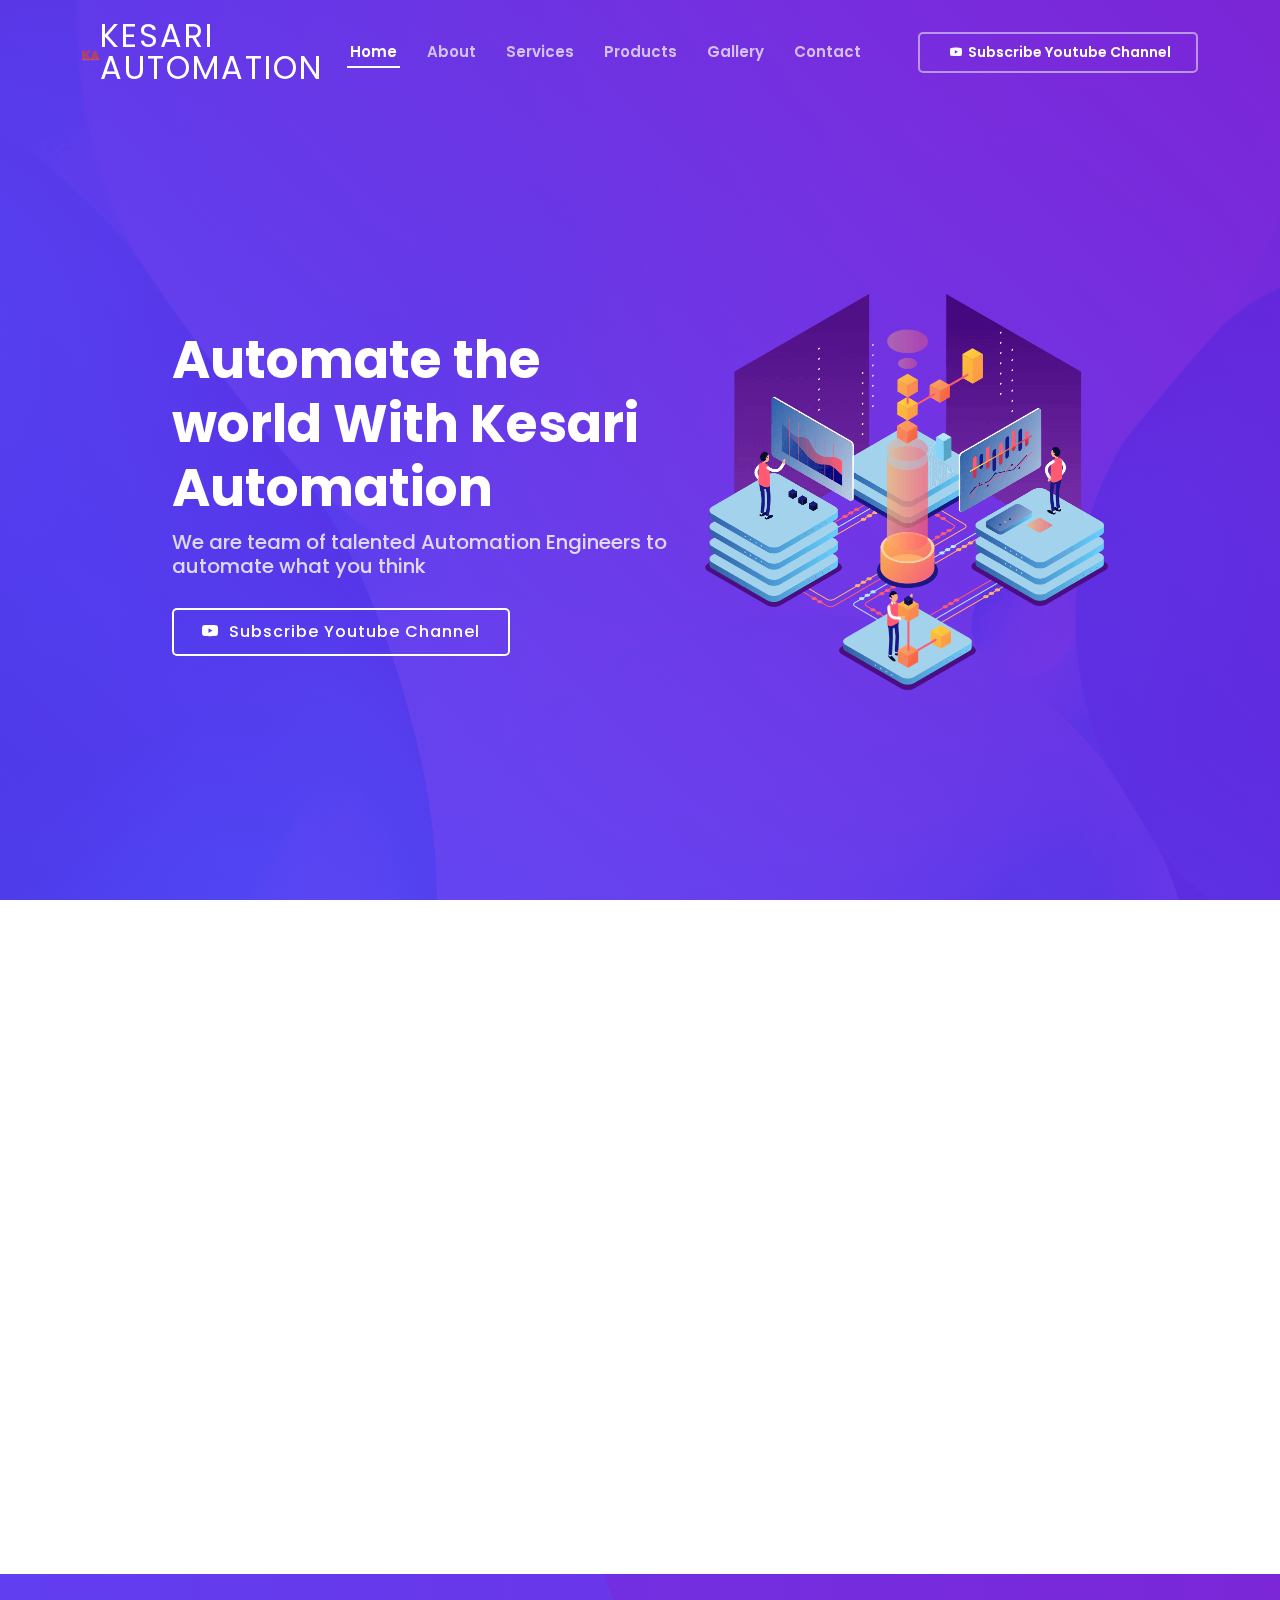
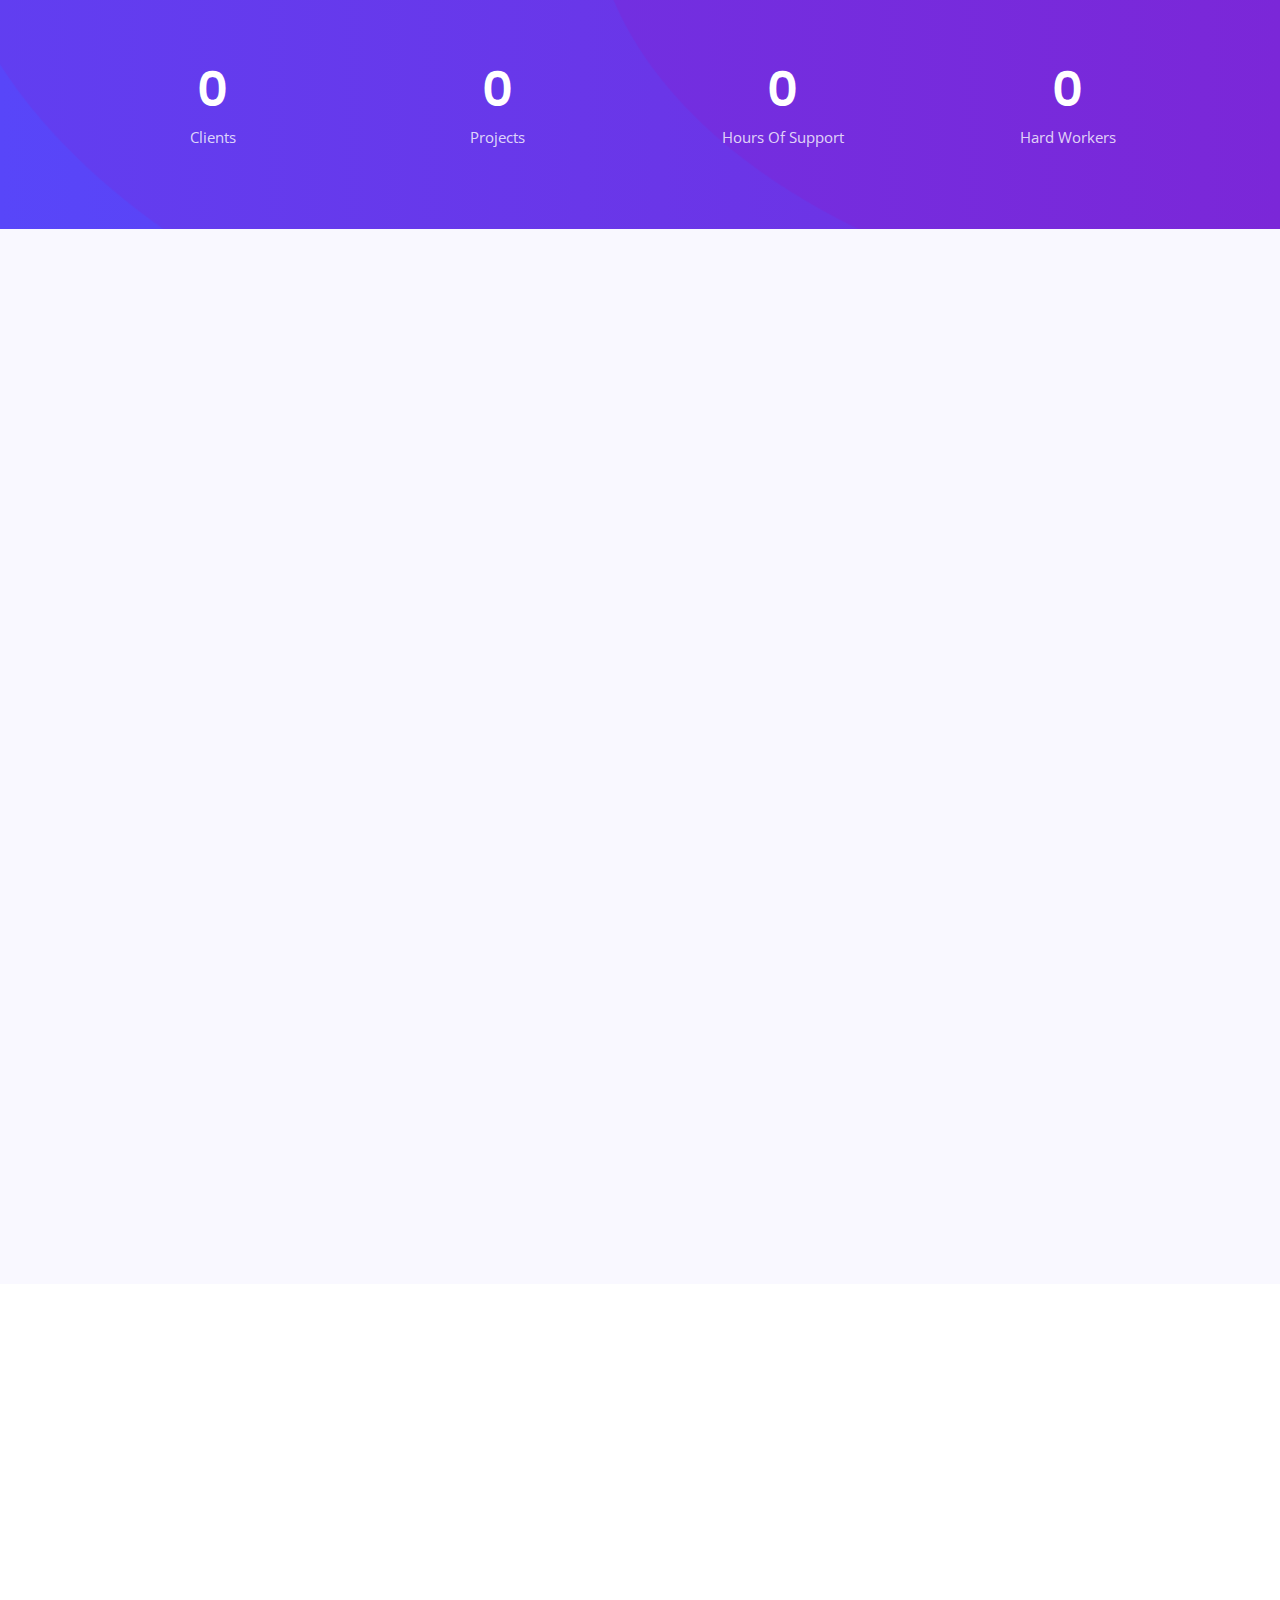
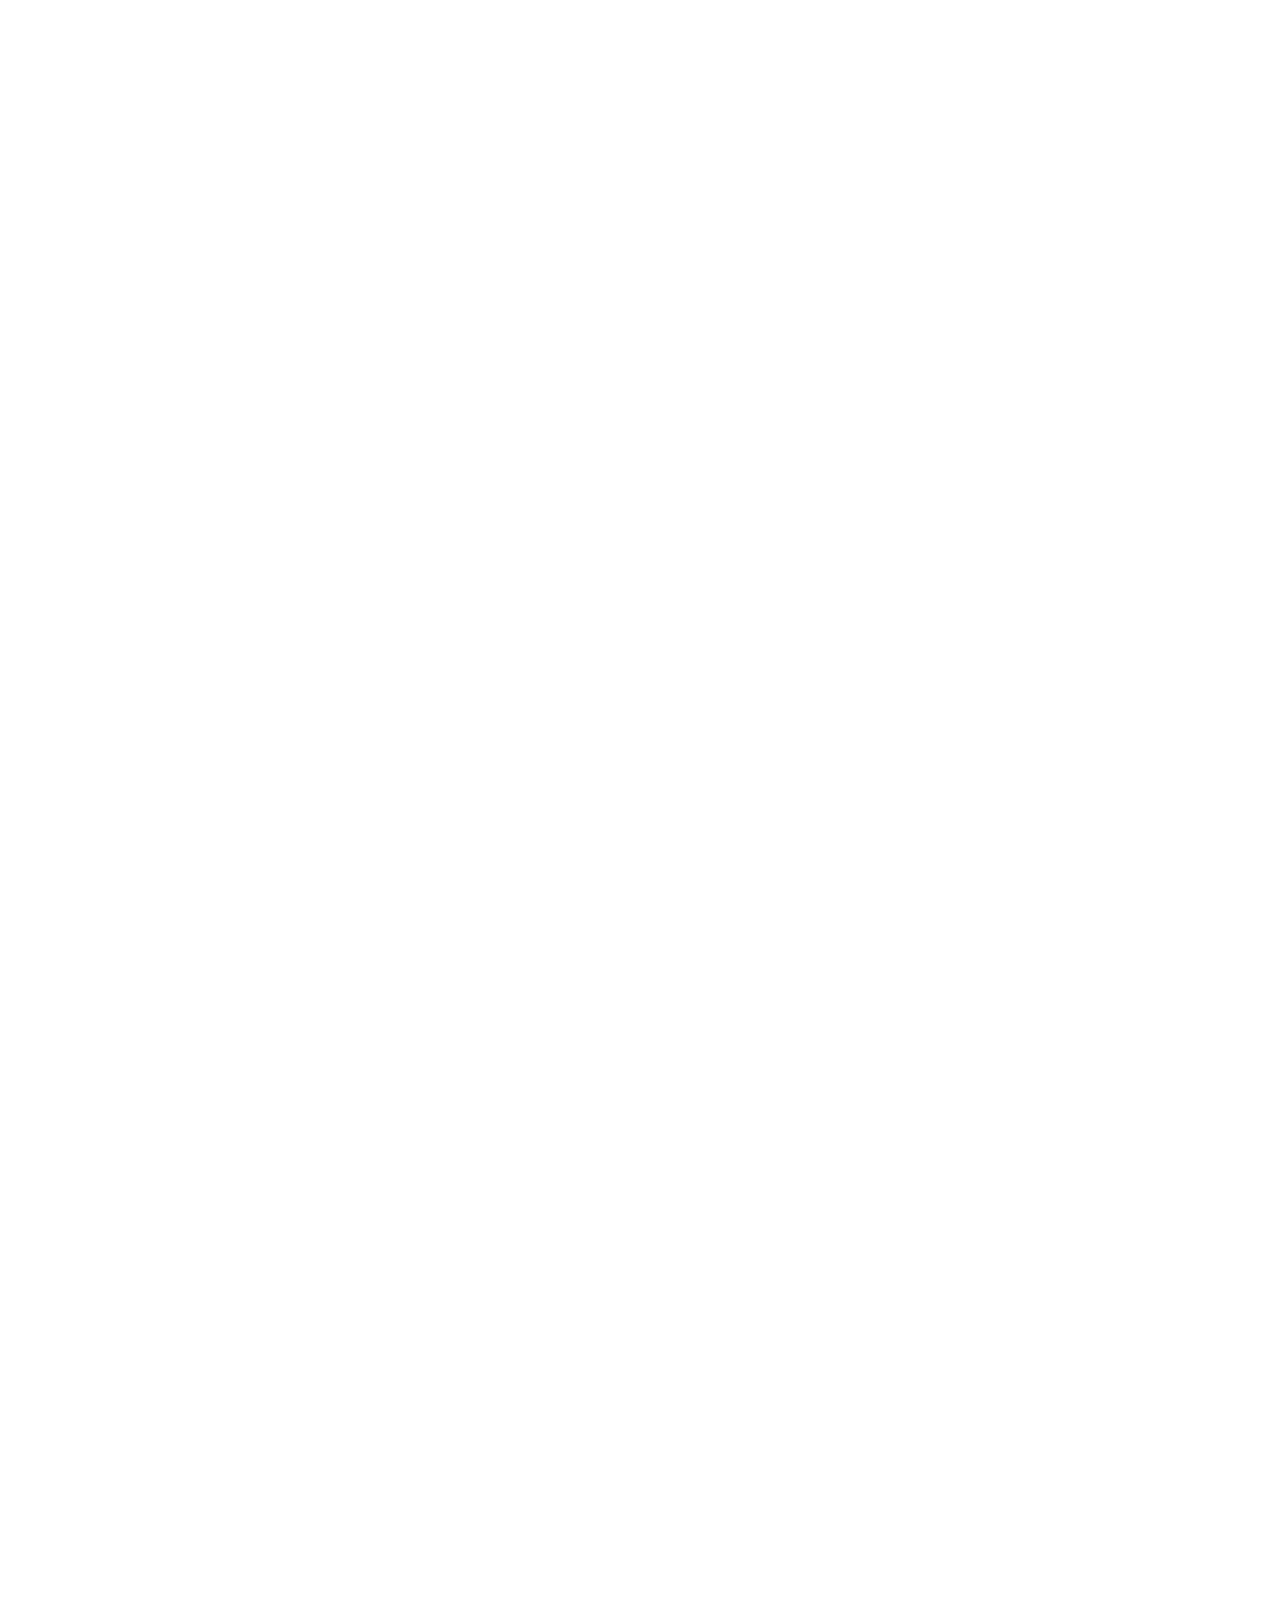
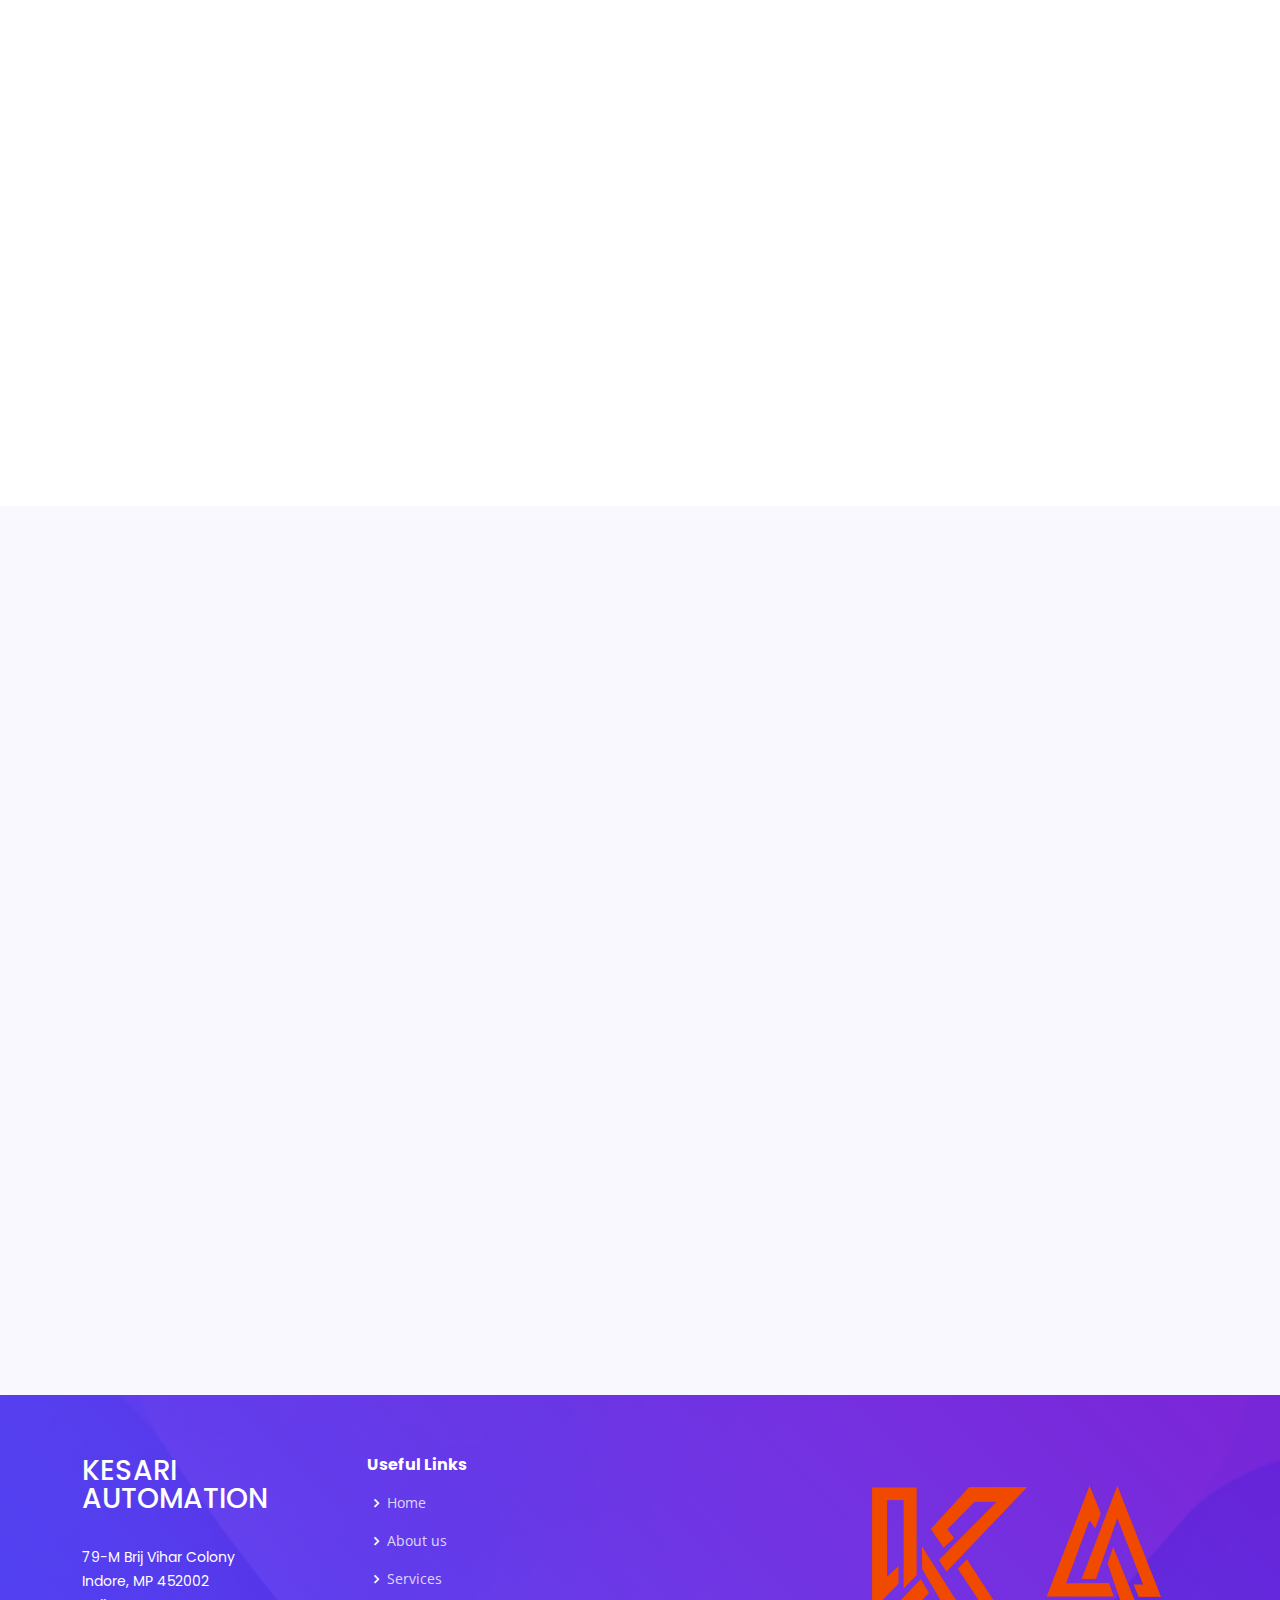
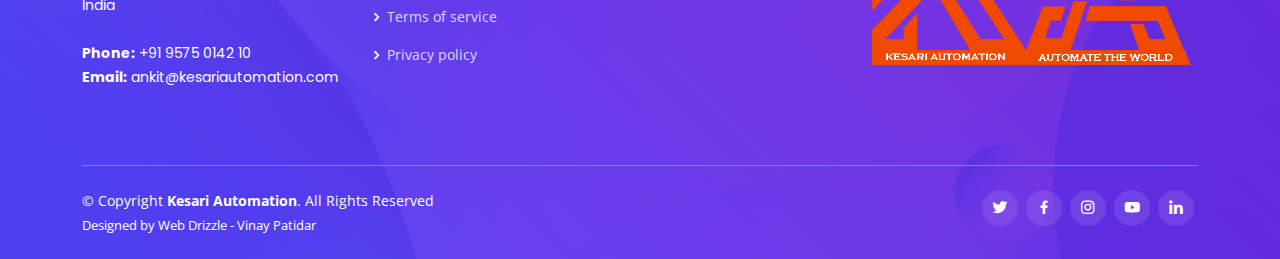
==== commit 8ef466fc: "Added logo" ====
--- a/public/index.html
+++ b/public/index.html
@@ -5,7 +5,7 @@
   <meta charset="utf-8">
   <meta content="width=device-width, initial-scale=1.0" name="viewport">
 
-  <title>Kesari Automation Bootstrap Template - Index</title>
+  <title>Kesari Automation</title>
   <meta content="" name="description">
   <meta content="" name="keywords">
 
@@ -42,36 +42,22 @@
   <!-- ======= Header ======= -->
   <header id="header" class="fixed-top ">
     <div class="container d-flex align-items-center justify-content-between">
+      <a href="index.html" class="logo"><img src="assets/img/logo1.png" alt="" class="img-fluid"></a>
       <h1 class="logo"><a href="index.html">Kesari Automation</a></h1>
       <!-- Uncomment below if you prefer to use an image logo -->
-      <!-- <a href="index.html" class="logo"><img src="assets/img/logo.png" alt="" class="img-fluid"></a>-->
 
       <nav id="navbar" class="navbar">
         <ul>
           <li><a class="nav-link scrollto active" href="#hero">Home</a></li>
           <li><a class="nav-link scrollto" href="#about">About</a></li>
           <li><a class="nav-link scrollto" href="#services">Services</a></li>
-          <li><a class="nav-link scrollto " href="#portfolio">Portfolio</a></li>
-          <li><a class="nav-link scrollto" href="#team">Team</a></li>
-          <li class="dropdown"><a href="#"><span>Drop Down</span> <i class="bi bi-chevron-down"></i></a>
-            <ul>
-              <li><a href="#">Drop Down 1</a></li>
-              <li class="dropdown"><a href="#"><span>Deep Drop Down</span> <i class="bi bi-chevron-right"></i></a>
-                <ul>
-                  <li><a href="#">Deep Drop Down 1</a></li>
-                  <li><a href="#">Deep Drop Down 2</a></li>
-                  <li><a href="#">Deep Drop Down 3</a></li>
-                  <li><a href="#">Deep Drop Down 4</a></li>
-                  <li><a href="#">Deep Drop Down 5</a></li>
-                </ul>
-              </li>
-              <li><a href="#">Drop Down 2</a></li>
-              <li><a href="#">Drop Down 3</a></li>
-              <li><a href="#">Drop Down 4</a></li>
-            </ul>
-          </li>
+          <li><a class="nav-link scrollto" href="#features">Products</a></li>
+          <li><a class="nav-link scrollto " href="#portfolio">Gallery</a></li>
           <li><a class="nav-link scrollto" href="#contact">Contact</a></li>
-          <li><a class="getstarted scrollto" href="#about">Get Started</a></li>
+          <li><a class="getstarted scrollto" target="_blank" href="https://www.youtube.com/c/ElectricalGURUJIAnkitPatidar/channels" >
+            <i class="bi bi-youtube"></i>&nbsp;
+           Subscribe Youtube Channel
+          </a></li>
         </ul>
         <i class="bi bi-list mobile-nav-toggle"></i>
       </nav><!-- .navbar -->
@@ -85,9 +71,10 @@
     <div class="container-fluid" data-aos="fade-up">
       <div class="row justify-content-center">
         <div class="col-xl-5 col-lg-6 pt-3 pt-lg-0 order-2 order-lg-1 d-flex flex-column justify-content-center">
-          <h1>Bettter Digital Experience With Kesari Automation</h1>
-          <h2>We are team of talented designers making websites with Bootstrap</h2>
-          <div><a href="#about" class="btn-get-started scrollto">Get Started</a></div>
+          <h1>Automate the world With Kesari Automation</h1>
+          <h2>We are team of talented Automation Engineers to automate what you think</h2>
+          <div><a target="_blank" href="https://www.youtube.com/c/ElectricalGURUJIAnkitPatidar/channels" class="btn-get-started scrollto"><i class="bi bi-youtube"></i>&nbsp;
+            Subscribe Youtube Channel</a></div>
         </div>
         <div class="col-xl-4 col-lg-6 order-1 order-lg-2 hero-img" data-aos="zoom-in" data-aos-delay="150">
           <img src="assets/img/hero-img.png" class="img-fluid animated" alt="">
@@ -108,18 +95,17 @@
             <img src="assets/img/about.jpg" class="img-fluid" alt="">
           </div>
           <div class="col-lg-6 pt-4 pt-lg-0 order-2 order-lg-1 content" data-aos="fade-right">
-            <h3>Voluptatem dignissimos provident quasi corporis</h3>
+            <h3>Complete Automation Solution</h3>
             <p class="fst-italic">
-              Lorem ipsum dolor sit amet, consectetur adipiscing elit, sed do eiusmod tempor incididunt ut labore et
-              dolore
-              magna aliqua.
+              Services we provide
             </p>
             <ul>
-              <li><i class="bi bi-check-circle"></i> Ullamco laboris nisi ut aliquip ex ea commodo consequat.</li>
-              <li><i class="bi bi-check-circle"></i> Duis aute irure dolor in reprehenderit in voluptate velit.</li>
-              <li><i class="bi bi-check-circle"></i> Ullamco laboris nisi ut aliquip ex ea commodo consequat. Duis aute
-                irure dolor in reprehenderit in voluptate trideta storacalaperda mastiro dolore eu fugiat nulla
-                pariatur.</li>
+              <li><i class="bi bi-check-circle"></i> Deals in - AC Drives, Motor, Servo System, All Type of Panel, Wire & Cable and Electrical Switchgear.</li>
+              <li><i class="bi bi-check-circle"></i> On Demand Automation expert industrial visit.</li>
+              <li><i class="bi bi-check-circle"></i> Industrial Automation - PLC Programming, HMI Designing, SCADA Programming.</li>
+              <li><i class="bi bi-check-circle"></i> All types of automation panel installation and commissioning.</li>
+              <li><i class="bi bi-check-circle"></i> Servo Motor and Servo Drive programming.</li>
+              <li><i class="bi bi-check-circle"></i> Repairing all types of VFD, PLC, HMI, Servo Drive and Motor.</li>
             </ul>
             <a href="#" class="read-more">Read More <i class="bi bi-long-arrow-right"></i></a>
           </div>
@@ -135,25 +121,25 @@
         <div class="row counters">
 
           <div class="col-lg-3 col-6 text-center">
-            <span data-purecounter-start="0" data-purecounter-end="232" data-purecounter-duration="1"
+            <span data-purecounter-start="0" data-purecounter-end="38" data-purecounter-duration="1"
               class="purecounter"></span>
             <p>Clients</p>
           </div>
 
           <div class="col-lg-3 col-6 text-center">
-            <span data-purecounter-start="0" data-purecounter-end="521" data-purecounter-duration="1"
+            <span data-purecounter-start="0" data-purecounter-end="86" data-purecounter-duration="1"
               class="purecounter"></span>
             <p>Projects</p>
           </div>
 
           <div class="col-lg-3 col-6 text-center">
-            <span data-purecounter-start="0" data-purecounter-end="1463" data-purecounter-duration="1"
+            <span data-purecounter-start="0" data-purecounter-end="250" data-purecounter-duration="1"
               class="purecounter"></span>
             <p>Hours Of Support</p>
           </div>
 
           <div class="col-lg-3 col-6 text-center">
-            <span data-purecounter-start="0" data-purecounter-end="15" data-purecounter-duration="1"
+            <span data-purecounter-start="0" data-purecounter-end="9" data-purecounter-duration="1"
               class="purecounter"></span>
             <p>Hard Workers</p>
           </div>
@@ -169,9 +155,7 @@
 
         <div class="section-title">
           <h2>Services</h2>
-          <p>Magnam dolores commodi suscipit. Necessitatibus eius consequatur ex aliquid fuga eum quidem. Sit sint
-            consectetur velit. Quisquam quos quisquam cupiditate. Et nemo qui impedit suscipit alias ea. Quia fugiat sit
-            in iste officiis commodi quidem hic quas.</p>
+          <p>We Provide solutions to automate, maintain and upgrade your industry.</p>
         </div>
 
         <div class="row gy-4">
@@ -185,13 +169,13 @@
                 </svg>
                 <i class="bx bxl-dribbble"></i>
               </div>
-              <h4><a href="">Lorem Ipsum</a></h4>
-              <p>Voluptatum deleniti atque corrupti quos dolores et quas molestias excepturi</p>
+              <h4><a href="#">Automation Project</a></h4>
+              <p class="col-md-12">&nbsp;&nbsp;&nbsp;&nbsp;&nbsp;&nbsp;&nbsp;&nbsp;&nbsp;&nbsp;On Demand Automation expert industrial visit.&nbsp;&nbsp;&nbsp;&nbsp;&nbsp;&nbsp;&nbsp;&nbsp;&nbsp;</p>
             </div>
           </div>
 
           <div class="col-lg-4 col-md-6 d-flex align-items-stretch" data-aos="zoom-in" data-aos-delay="200">
-            <div class="icon-box iconbox-orange ">
+            <div class="icon-box iconbox-orange">
               <div class="icon">
                 <svg width="100" height="100" viewBox="0 0 600 600" xmlns="http://www.w3.org/2000/svg">
                   <path stroke="none" stroke-width="0" fill="#f5f5f5"
@@ -200,8 +184,8 @@
                 </svg>
                 <i class="bx bx-file"></i>
               </div>
-              <h4><a href="">Sed Perspiciatis</a></h4>
-              <p>Duis aute irure dolor in reprehenderit in voluptate velit esse cillum dolore</p>
+              <h4><a href="#">Automation Panel</a></h4>
+              <p class="col-md-12">All types of automation panel installation and commissioning.</p>
             </div>
           </div>
 
@@ -215,8 +199,8 @@
                 </svg>
                 <i class="bx bx-tachometer"></i>
               </div>
-              <h4><a href="">Magni Dolores</a></h4>
-              <p>Excepteur sint occaecat cupidatat non proident, sunt in culpa qui officia</p>
+              <h4><a href="#">Repairing</a></h4>
+              <p> Repairing all types of VFD, PLC, HMI, Servo Drive and Motor.</p>
             </div>
           </div>
 
@@ -230,8 +214,8 @@
                 </svg>
                 <i class="bx bx-layer"></i>
               </div>
-              <h4><a href="">Nemo Enim</a></h4>
-              <p>At vero eos et accusamus et iusto odio dignissimos ducimus qui blanditiis</p>
+              <h4><a href="">ACB Service</a></h4>
+              <p>&nbsp;&nbsp;&nbsp;&nbsp;&nbsp;&nbsp;&nbsp;&nbsp;&nbsp;&nbsp;&nbsp;&nbsp;&nbsp;All types of electrical switchgear services.&nbsp;&nbsp;&nbsp;&nbsp;&nbsp;&nbsp;&nbsp;&nbsp;&nbsp;&nbsp;&nbsp;&nbsp;&nbsp;&nbsp;&nbsp;&nbsp;</p>
             </div>
           </div>
 
@@ -245,8 +229,8 @@
                 </svg>
                 <i class="bx bx-slideshow"></i>
               </div>
-              <h4><a href="">Dele Cardo</a></h4>
-              <p>Quis consequatur saepe eligendi voluptatem consequatur dolor consequuntur</p>
+              <h4><a href="">Deals In </a></h4>
+              <p>AC Drives, Motor, Servo System, All Type of Panel, Wire & Cable and Electrical Switchgear. </p>
             </div>
           </div>
 
@@ -260,8 +244,8 @@
                 </svg>
                 <i class="bx bx-arch"></i>
               </div>
-              <h4><a href="">Divera Don</a></h4>
-              <p>Modi nostrum vel laborum. Porro fugit error sit minus sapiente sit aspernatur</p>
+              <h4><a href="">Servo System</a></h4>
+              <p> Servo Motor installation, Servo Drive programming and Servo Drive installation.</p>
             </div>
           </div>
 
@@ -275,33 +259,32 @@
       <div class="container" data-aos="fade-up">
 
         <div class="section-title">
-          <h2>Features</h2>
-          <p>Magnam dolores commodi suscipit. Necessitatibus eius consequatur ex aliquid fuga eum quidem. Sit sint
-            consectetur velit. Quisquam quos quisquam cupiditate. Et nemo qui impedit suscipit alias ea. Quia fugiat sit
-            in iste officiis commodi quidem hic quas.</p>
+          <h2>Order On-Demand</h2>
+          <p>Order the equipments required on-demand we will deliver you on just one call. We deal in the below equipments and many more. Give a call on <a href="tel:9575014210">957-501-4210</a> or send enquiry email to <a href="email:ankit@kesariautomation.com">ankit@kesariautomation.com</a>
+          </p>
         </div>
 
         <div class="row">
           <div class="col-lg-6 order-2 order-lg-1 d-flex flex-column align-items-lg-center">
             <div class="icon-box mt-5 mt-lg-0" data-aos="fade-up" data-aos-delay="100">
-              <i class="bx bx-receipt"></i>
-              <h4>Est labore ad</h4>
-              <p>Consequuntur sunt aut quasi enim aliquam quae harum pariatur laboris nisi ut aliquip</p>
+              <i class="bx bx-cube-alt"></i>
+              <h4>PLC, HMI and SCADA System</h4>
+              <p style="visibility: hidden;">Consequuntur sunt aut quasi enim aliquam quae harum pariatur laboris nisi ut aliquip</p>
             </div>
             <div class="icon-box mt-5" data-aos="fade-up" data-aos-delay="200">
               <i class="bx bx-cube-alt"></i>
-              <h4>Harum esse qui</h4>
-              <p>Excepteur sint occaecat cupidatat non proident, sunt in culpa qui officia deserunt</p>
+              <h4>AC Drives, AC Motors and Servo System </h4>
+              <p style="visibility: hidden;">Excepteur sint occaecat cupidatat non proident, sunt in culpa qui officia deserunt</p>
             </div>
             <div class="icon-box mt-5" data-aos="fade-up" data-aos-delay="300">
-              <i class="bx bx-images"></i>
-              <h4>Aut occaecati</h4>
-              <p>Aut suscipit aut cum nemo deleniti aut omnis. Doloribus ut maiores omnis facere</p>
+              <i class="bx bx-cube-alt"></i>
+              <h4>Automation Panels, Control Panels, MCC and PCC panels</h4>
+              <p style="visibility: hidden;">Aut suscipit aut cum nemo deleniti aut omnis. Doloribus ut maiores omnis facere</p>
             </div>
             <div class="icon-box mt-5" data-aos="fade-up" data-aos-delay="400">
-              <i class="bx bx-shield"></i>
-              <h4>Beatae veritatis</h4>
-              <p>Expedita veritatis consequuntur nihil tempore laudantium vitae denat pacta</p>
+              <i class="bx bx-cube-alt"></i>
+              <h4>All kind of Electrical Switchgear, Wire and Cable and any automation equipment</h4>
+              <p style="visibility: hidden;">Expedita veritatis consequuntur nihil tempore laudantium vitae denat pacta</p>
             </div>
           </div>
           <div class="image col-lg-6 order-1 order-lg-2 " data-aos="zoom-in" data-aos-delay="100">
@@ -310,117 +293,119 @@
         </div>
 
       </div>
-    </section><!-- End Features Section -->
+    </section>
+    <!-- End Features Section -->
 
     <!-- ======= Testimonials Section ======= -->
-    <section id="testimonials" class="testimonials section-bg">
-      <div class="container" data-aos="fade-up">
-
-        <div class="section-title">
-          <h2>Testimonials</h2>
-          <p>Magnam dolores commodi suscipit. Necessitatibus eius consequatur ex aliquid fuga eum quidem. Sit sint
-            consectetur velit. Quisquam quos quisquam cupiditate. Et nemo qui impedit suscipit alias ea. Quia fugiat sit
-            in iste officiis commodi quidem hic quas.</p>
-        </div>
-
-        <div class="testimonials-slider swiper" data-aos="fade-up" data-aos-delay="100">
-          <div class="swiper-wrapper">
-
-            <div class="swiper-slide">
-              <div class="testimonial-item">
-                <p>
-                  <i class="bx bxs-quote-alt-left quote-icon-left"></i>
-                  Proin iaculis purus consequat sem cure digni ssim donec porttitora entum suscipit rhoncus. Accusantium
-                  quam, ultricies eget id, aliquam eget nibh et. Maecen aliquam, risus at semper.
-                  <i class="bx bxs-quote-alt-right quote-icon-right"></i>
-                </p>
-                <img src="assets/img/testimonials/testimonials-1.jpg" class="testimonial-img" alt="">
-                <h3>Saul Goodman</h3>
-                <h4>Ceo &amp; Founder</h4>
-              </div>
-            </div><!-- End testimonial item -->
-
-            <div class="swiper-slide">
-              <div class="testimonial-item">
-                <p>
-                  <i class="bx bxs-quote-alt-left quote-icon-left"></i>
-                  Export tempor illum tamen malis malis eram quae irure esse labore quem cillum quid cillum eram malis
-                  quorum velit fore eram velit sunt aliqua noster fugiat irure amet legam anim culpa.
-                  <i class="bx bxs-quote-alt-right quote-icon-right"></i>
-                </p>
-                <img src="assets/img/testimonials/testimonials-2.jpg" class="testimonial-img" alt="">
-                <h3>Sara Wilsson</h3>
-                <h4>Designer</h4>
-              </div>
-            </div><!-- End testimonial item -->
-
-            <div class="swiper-slide">
-              <div class="testimonial-item">
-                <p>
-                  <i class="bx bxs-quote-alt-left quote-icon-left"></i>
-                  Enim nisi quem export duis labore cillum quae magna enim sint quorum nulla quem veniam duis minim
-                  tempor labore quem eram duis noster aute amet eram fore quis sint minim.
-                  <i class="bx bxs-quote-alt-right quote-icon-right"></i>
-                </p>
-                <img src="assets/img/testimonials/testimonials-3.jpg" class="testimonial-img" alt="">
-                <h3>Jena Karlis</h3>
-                <h4>Store Owner</h4>
-              </div>
-            </div><!-- End testimonial item -->
-
-            <div class="swiper-slide">
-              <div class="testimonial-item">
-                <p>
-                  <i class="bx bxs-quote-alt-left quote-icon-left"></i>
-                  Fugiat enim eram quae cillum dolore dolor amet nulla culpa multos export minim fugiat minim velit
-                  minim dolor enim duis veniam ipsum anim magna sunt elit fore quem dolore labore.
-                  <i class="bx bxs-quote-alt-right quote-icon-right"></i>
-                </p>
-                <img src="assets/img/testimonials/testimonials-4.jpg" class="testimonial-img" alt="">
-                <h3>Matt Brandon</h3>
-                <h4>Freelancer</h4>
-              </div>
-            </div><!-- End testimonial item -->
-
-            <div class="swiper-slide">
-              <div class="testimonial-item">
-                <p>
-                  <i class="bx bxs-quote-alt-left quote-icon-left"></i>
-                  Quis quorum aliqua sint quem legam fore sunt eram irure aliqua veniam tempor noster veniam enim culpa
-                  labore duis sunt culpa nulla illum cillum fugiat legam esse veniam culpa.
-                  <i class="bx bxs-quote-alt-right quote-icon-right"></i>
-                </p>
-                <img src="assets/img/testimonials/testimonials-5.jpg" class="testimonial-img" alt="">
-                <h3>John Larson</h3>
-                <h4>Entrepreneur</h4>
-              </div>
-            </div><!-- End testimonial item -->
-
-          </div>
-          <div class="swiper-pagination"></div>
-        </div>
-
-      </div>
-    </section><!-- End Testimonials Section -->
+<!--    <section id="testimonials" class="testimonials section-bg">-->
+<!--      <div class="container" data-aos="fade-up">-->
+
+<!--        <div class="section-title">-->
+<!--          <h2>Testimonials</h2>-->
+<!--          <p>Magnam dolores commodi suscipit. Necessitatibus eius consequatur ex aliquid fuga eum quidem. Sit sint-->
+<!--            consectetur velit. Quisquam quos quisquam cupiditate. Et nemo qui impedit suscipit alias ea. Quia fugiat sit-->
+<!--            in iste officiis commodi quidem hic quas.</p>-->
+<!--        </div>-->
+
+<!--        <div class="testimonials-slider swiper" data-aos="fade-up" data-aos-delay="100">-->
+<!--          <div class="swiper-wrapper">-->
+
+<!--            <div class="swiper-slide">-->
+<!--              <div class="testimonial-item">-->
+<!--                <p>-->
+<!--                  <i class="bx bxs-quote-alt-left quote-icon-left"></i>-->
+<!--                  Proin iaculis purus consequat sem cure digni ssim donec porttitora entum suscipit rhoncus. Accusantium-->
+<!--                  quam, ultricies eget id, aliquam eget nibh et. Maecen aliquam, risus at semper.-->
+<!--                  <i class="bx bxs-quote-alt-right quote-icon-right"></i>-->
+<!--                </p>-->
+<!--                <img src="assets/img/testimonials/testimonials-1.jpg" class="testimonial-img" alt="">-->
+<!--                <h3>Saul Goodman</h3>-->
+<!--                <h4>Ceo &amp; Founder</h4>-->
+<!--              </div>-->
+<!--            </div>&lt;!&ndash; End testimonial item &ndash;&gt;-->
+
+<!--            <div class="swiper-slide">-->
+<!--              <div class="testimonial-item">-->
+<!--                <p>-->
+<!--                  <i class="bx bxs-quote-alt-left quote-icon-left"></i>-->
+<!--                  Export tempor illum tamen malis malis eram quae irure esse labore quem cillum quid cillum eram malis-->
+<!--                  quorum velit fore eram velit sunt aliqua noster fugiat irure amet legam anim culpa.-->
+<!--                  <i class="bx bxs-quote-alt-right quote-icon-right"></i>-->
+<!--                </p>-->
+<!--                <img src="assets/img/testimonials/testimonials-2.jpg" class="testimonial-img" alt="">-->
+<!--                <h3>Sara Wilsson</h3>-->
+<!--                <h4>Designer</h4>-->
+<!--              </div>-->
+<!--            </div>&lt;!&ndash; End testimonial item &ndash;&gt;-->
+
+<!--            <div class="swiper-slide">-->
+<!--              <div class="testimonial-item">-->
+<!--                <p>-->
+<!--                  <i class="bx bxs-quote-alt-left quote-icon-left"></i>-->
+<!--                  Enim nisi quem export duis labore cillum quae magna enim sint quorum nulla quem veniam duis minim-->
+<!--                  tempor labore quem eram duis noster aute amet eram fore quis sint minim.-->
+<!--                  <i class="bx bxs-quote-alt-right quote-icon-right"></i>-->
+<!--                </p>-->
+<!--                <img src="assets/img/testimonials/testimonials-3.jpg" class="testimonial-img" alt="">-->
+<!--                <h3>Jena Karlis</h3>-->
+<!--                <h4>Store Owner</h4>-->
+<!--              </div>-->
+<!--            </div>&lt;!&ndash; End testimonial item &ndash;&gt;-->
+
+<!--            <div class="swiper-slide">-->
+<!--              <div class="testimonial-item">-->
+<!--                <p>-->
+<!--                  <i class="bx bxs-quote-alt-left quote-icon-left"></i>-->
+<!--                  Fugiat enim eram quae cillum dolore dolor amet nulla culpa multos export minim fugiat minim velit-->
+<!--                  minim dolor enim duis veniam ipsum anim magna sunt elit fore quem dolore labore.-->
+<!--                  <i class="bx bxs-quote-alt-right quote-icon-right"></i>-->
+<!--                </p>-->
+<!--                <img src="assets/img/testimonials/testimonials-4.jpg" class="testimonial-img" alt="">-->
+<!--                <h3>Matt Brandon</h3>-->
+<!--                <h4>Freelancer</h4>-->
+<!--              </div>-->
+<!--            </div>&lt;!&ndash; End testimonial item &ndash;&gt;-->
+
+<!--            <div class="swiper-slide">-->
+<!--              <div class="testimonial-item">-->
+<!--                <p>-->
+<!--                  <i class="bx bxs-quote-alt-left quote-icon-left"></i>-->
+<!--                  Quis quorum aliqua sint quem legam fore sunt eram irure aliqua veniam tempor noster veniam enim culpa-->
+<!--                  labore duis sunt culpa nulla illum cillum fugiat legam esse veniam culpa.-->
+<!--                  <i class="bx bxs-quote-alt-right quote-icon-right"></i>-->
+<!--                </p>-->
+<!--                <img src="assets/img/testimonials/testimonials-5.jpg" class="testimonial-img" alt="">-->
+<!--                <h3>John Larson</h3>-->
+<!--                <h4>Entrepreneur</h4>-->
+<!--              </div>-->
+<!--            </div>&lt;!&ndash; End testimonial item &ndash;&gt;-->
+
+<!--          </div>-->
+<!--          <div class="swiper-pagination"></div>-->
+<!--        </div>-->
+
+<!--      </div>-->
+<!--    </section>-->
+    <!-- End Testimonials Section -->
 
     <!-- ======= Portfolio Section ======= -->
     <section id="portfolio" class="portfolio">
       <div class="container" data-aos="fade-up">
 
         <div class="section-title">
-          <h2>Portfolio</h2>
-          <p>Magnam dolores commodi suscipit. Necessitatibus eius consequatur ex aliquid fuga eum quidem. Sit sint
-            consectetur velit. Quisquam quos quisquam cupiditate. Et nemo qui impedit suscipit alias ea. Quia fugiat sit
-            in iste officiis commodi quidem hic quas.</p>
+          <h2>Gallery</h2>
+<!--          <p>Magnam dolores commodi suscipit. Necessitatibus eius consequatur ex aliquid fuga eum quidem. Sit sint-->
+<!--            consectetur velit. Quisquam quos quisquam cupiditate. Et nemo qui impedit suscipit alias ea. Quia fugiat sit-->
+<!--            in iste officiis commodi quidem hic quas.</p>-->
         </div>
 
         <div class="row">
           <div class="col-lg-12 d-flex justify-content-center">
             <ul id="portfolio-flters">
               <li data-filter="*" class="filter-active">All</li>
-              <li data-filter=".filter-app">App</li>
-              <li data-filter=".filter-card">Card</li>
-              <li data-filter=".filter-web">Web</li>
+              <li data-filter=".filter-app">Automation</li>
+              <li data-filter=".filter-card">Panels</li>
+              <li data-filter=".filter-web">Servo System</li>
             </ul>
           </div>
         </div>
@@ -437,7 +422,7 @@
               <div class="portfolio-links">
                 <a href="assets/img/portfolio/portfolio-1.jpg" data-gallery="portfolioGallery"
                   class="portfolio-lightbox" title="App 1"><i class="bx bx-plus"></i></a>
-                <a href="portfolio-details.html" title="More Details"><i class="bx bx-link"></i></a>
+<!--                <a href="portfolio-details.html" title="More Details"><i class="bx bx-link"></i></a>-->
               </div>
             </div>
           </div>
@@ -452,7 +437,7 @@
               <div class="portfolio-links">
                 <a href="assets/img/portfolio/portfolio-2.jpg" data-gallery="portfolioGallery"
                   class="portfolio-lightbox" title="Web 3"><i class="bx bx-plus"></i></a>
-                <a href="portfolio-details.html" title="More Details"><i class="bx bx-link"></i></a>
+<!--                <a href="portfolio-details.html" title="More Details"><i class="bx bx-link"></i></a>-->
               </div>
             </div>
           </div>
@@ -467,7 +452,7 @@
               <div class="portfolio-links">
                 <a href="assets/img/portfolio/portfolio-3.jpg" data-gallery="portfolioGallery"
                   class="portfolio-lightbox" title="App 2"><i class="bx bx-plus"></i></a>
-                <a href="portfolio-details.html" title="More Details"><i class="bx bx-link"></i></a>
+<!--                <a href="portfolio-details.html" title="More Details"><i class="bx bx-link"></i></a>-->
               </div>
             </div>
           </div>
@@ -482,7 +467,7 @@
               <div class="portfolio-links">
                 <a href="assets/img/portfolio/portfolio-4.jpg" data-gallery="portfolioGallery"
                   class="portfolio-lightbox" title="Card 2"><i class="bx bx-plus"></i></a>
-                <a href="portfolio-details.html" title="More Details"><i class="bx bx-link"></i></a>
+<!--                <a href="portfolio-details.html" title="More Details"><i class="bx bx-link"></i></a>-->
               </div>
             </div>
           </div>
@@ -497,7 +482,7 @@
               <div class="portfolio-links">
                 <a href="assets/img/portfolio/portfolio-5.jpg" data-gallery="portfolioGallery"
                   class="portfolio-lightbox" title="Web 2"><i class="bx bx-plus"></i></a>
-                <a href="portfolio-details.html" title="More Details"><i class="bx bx-link"></i></a>
+<!--                <a href="portfolio-details.html" title="More Details"><i class="bx bx-link"></i></a>-->
               </div>
             </div>
           </div>
@@ -512,7 +497,7 @@
               <div class="portfolio-links">
                 <a href="assets/img/portfolio/portfolio-6.jpg" data-gallery="portfolioGallery"
                   class="portfolio-lightbox" title="App 3"><i class="bx bx-plus"></i></a>
-                <a href="portfolio-details.html" title="More Details"><i class="bx bx-link"></i></a>
+<!--                <a href="portfolio-details.html" title="More Details"><i class="bx bx-link"></i></a>-->
               </div>
             </div>
           </div>
@@ -527,7 +512,7 @@
               <div class="portfolio-links">
                 <a href="assets/img/portfolio/portfolio-7.jpg" data-gallery="portfolioGallery"
                   class="portfolio-lightbox" title="Card 1"><i class="bx bx-plus"></i></a>
-                <a href="portfolio-details.html" title="More Details"><i class="bx bx-link"></i></a>
+<!--                <a href="portfolio-details.html" title="More Details"><i class="bx bx-link"></i></a>-->
               </div>
             </div>
           </div>
@@ -542,7 +527,7 @@
               <div class="portfolio-links">
                 <a href="assets/img/portfolio/portfolio-8.jpg" data-gallery="portfolioGallery"
                   class="portfolio-lightbox" title="Card 3"><i class="bx bx-plus"></i></a>
-                <a href="portfolio-details.html" title="More Details"><i class="bx bx-link"></i></a>
+<!--                <a href="portfolio-details.html" title="More Details"><i class="bx bx-link"></i></a>-->
               </div>
             </div>
           </div>
@@ -557,7 +542,7 @@
               <div class="portfolio-links">
                 <a href="assets/img/portfolio/portfolio-9.jpg" data-gallery="portfolioGallery"
                   class="portfolio-lightbox" title="Web 3"><i class="bx bx-plus"></i></a>
-                <a href="portfolio-details.html" title="More Details"><i class="bx bx-link"></i></a>
+<!--                <a href="portfolio-details.html" title="More Details"><i class="bx bx-link"></i></a>-->
               </div>
             </div>
           </div>
@@ -568,7 +553,7 @@
     </section><!-- End Portfolio Section -->
 
     <!-- ======= Pricing Section ======= -->
-    <section id="pricing" class="pricing section-bg">
+    <!--<section id="pricing" class="pricing section-bg">
       <div class="container" data-aos="fade-up">
 
         <div class="section-title">
@@ -652,91 +637,93 @@
         </div>
 
       </div>
-    </section><!-- End Pricing Section -->
+    </section>-->
+    <!-- End Pricing Section -->
 
     <!-- ======= Frequently Asked Questions Section ======= -->
-    <section id="faq" class="faq">
-      <div class="container" data-aos="fade-up">
-
-        <div class="section-title">
-          <h2>Frequently Asked Questions</h2>
-          <p>Magnam dolores commodi suscipit. Necessitatibus eius consequatur ex aliquid fuga eum quidem. Sit sint
-            consectetur velit. Quisquam quos quisquam cupiditate. Et nemo qui impedit suscipit alias ea. Quia fugiat sit
-            in iste officiis commodi quidem hic quas.</p>
-        </div>
-
-        <div class="faq-list">
-          <ul>
-            <li data-aos="fade-up" data-aos="fade-up" data-aos-delay="100">
-              <i class="bx bx-help-circle icon-help"></i> <a data-bs-toggle="collapse" class="collapse"
-                data-bs-target="#faq-list-1">Non consectetur a erat nam at lectus urna duis? <i
-                  class="bx bx-chevron-down icon-show"></i><i class="bx bx-chevron-up icon-close"></i></a>
-              <div id="faq-list-1" class="collapse show" data-bs-parent=".faq-list">
-                <p>
-                  Feugiat pretium nibh ipsum consequat. Tempus iaculis urna id volutpat lacus laoreet non curabitur
-                  gravida. Venenatis lectus magna fringilla urna porttitor rhoncus dolor purus non.
-                </p>
-              </div>
-            </li>
-
-            <li data-aos="fade-up" data-aos-delay="200">
-              <i class="bx bx-help-circle icon-help"></i> <a data-bs-toggle="collapse" data-bs-target="#faq-list-2"
-                class="collapsed">Feugiat scelerisque varius morbi enim nunc? <i
-                  class="bx bx-chevron-down icon-show"></i><i class="bx bx-chevron-up icon-close"></i></a>
-              <div id="faq-list-2" class="collapse" data-bs-parent=".faq-list">
-                <p>
-                  Dolor sit amet consectetur adipiscing elit pellentesque habitant morbi. Id interdum velit laoreet id
-                  donec ultrices. Fringilla phasellus faucibus scelerisque eleifend donec pretium. Est pellentesque elit
-                  ullamcorper dignissim. Mauris ultrices eros in cursus turpis massa tincidunt dui.
-                </p>
-              </div>
-            </li>
-
-            <li data-aos="fade-up" data-aos-delay="300">
-              <i class="bx bx-help-circle icon-help"></i> <a data-bs-toggle="collapse" data-bs-target="#faq-list-3"
-                class="collapsed">Dolor sit amet consectetur adipiscing elit? <i
-                  class="bx bx-chevron-down icon-show"></i><i class="bx bx-chevron-up icon-close"></i></a>
-              <div id="faq-list-3" class="collapse" data-bs-parent=".faq-list">
-                <p>
-                  Eleifend mi in nulla posuere sollicitudin aliquam ultrices sagittis orci. Faucibus pulvinar elementum
-                  integer enim. Sem nulla pharetra diam sit amet nisl suscipit. Rutrum tellus pellentesque eu tincidunt.
-                  Lectus urna duis convallis convallis tellus. Urna molestie at elementum eu facilisis sed odio morbi
-                  quis
-                </p>
-              </div>
-            </li>
-
-            <li data-aos="fade-up" data-aos-delay="400">
-              <i class="bx bx-help-circle icon-help"></i> <a data-bs-toggle="collapse" data-bs-target="#faq-list-4"
-                class="collapsed">Tempus quam pellentesque nec nam aliquam sem et tortor consequat? <i
-                  class="bx bx-chevron-down icon-show"></i><i class="bx bx-chevron-up icon-close"></i></a>
-              <div id="faq-list-4" class="collapse" data-bs-parent=".faq-list">
-                <p>
-                  Molestie a iaculis at erat pellentesque adipiscing commodo. Dignissim suspendisse in est ante in. Nunc
-                  vel risus commodo viverra maecenas accumsan. Sit amet nisl suscipit adipiscing bibendum est. Purus
-                  gravida quis blandit turpis cursus in.
-                </p>
-              </div>
-            </li>
-
-            <li data-aos="fade-up" data-aos-delay="500">
-              <i class="bx bx-help-circle icon-help"></i> <a data-bs-toggle="collapse" data-bs-target="#faq-list-5"
-                class="collapsed">Tortor vitae purus faucibus ornare. Varius vel pharetra vel turpis nunc eget lorem
-                dolor? <i class="bx bx-chevron-down icon-show"></i><i class="bx bx-chevron-up icon-close"></i></a>
-              <div id="faq-list-5" class="collapse" data-bs-parent=".faq-list">
-                <p>
-                  Laoreet sit amet cursus sit amet dictum sit amet justo. Mauris vitae ultricies leo integer malesuada
-                  nunc vel. Tincidunt eget nullam non nisi est sit amet. Turpis nunc eget lorem dolor sed. Ut venenatis
-                  tellus in metus vulputate eu scelerisque.
-                </p>
-              </div>
-            </li>
-
-          </ul>
-        </div>
-
-      </div>
-    </section><!-- End Frequently Asked Questions Section -->
+<!--    <section id="faq" class="faq">-->
+<!--      <div class="container" data-aos="fade-up">-->
+
+<!--        <div class="section-title">-->
+<!--          <h2>Frequently Asked Questions</h2>-->
+<!--          <p>Magnam dolores commodi suscipit. Necessitatibus eius consequatur ex aliquid fuga eum quidem. Sit sint-->
+<!--            consectetur velit. Quisquam quos quisquam cupiditate. Et nemo qui impedit suscipit alias ea. Quia fugiat sit-->
+<!--            in iste officiis commodi quidem hic quas.</p>-->
+<!--        </div>-->
+
+<!--        <div class="faq-list">-->
+<!--          <ul>-->
+<!--            <li data-aos="fade-up" data-aos="fade-up" data-aos-delay="100">-->
+<!--              <i class="bx bx-help-circle icon-help"></i> <a data-bs-toggle="collapse" class="collapse"-->
+<!--                data-bs-target="#faq-list-1">Non consectetur a erat nam at lectus urna duis? <i-->
+<!--                  class="bx bx-chevron-down icon-show"></i><i class="bx bx-chevron-up icon-close"></i></a>-->
+<!--              <div id="faq-list-1" class="collapse show" data-bs-parent=".faq-list">-->
+<!--                <p>-->
+<!--                  Feugiat pretium nibh ipsum consequat. Tempus iaculis urna id volutpat lacus laoreet non curabitur-->
+<!--                  gravida. Venenatis lectus magna fringilla urna porttitor rhoncus dolor purus non.-->
+<!--                </p>-->
+<!--              </div>-->
+<!--            </li>-->
+
+<!--            <li data-aos="fade-up" data-aos-delay="200">-->
+<!--              <i class="bx bx-help-circle icon-help"></i> <a data-bs-toggle="collapse" data-bs-target="#faq-list-2"-->
+<!--                class="collapsed">Feugiat scelerisque varius morbi enim nunc? <i-->
+<!--                  class="bx bx-chevron-down icon-show"></i><i class="bx bx-chevron-up icon-close"></i></a>-->
+<!--              <div id="faq-list-2" class="collapse" data-bs-parent=".faq-list">-->
+<!--                <p>-->
+<!--                  Dolor sit amet consectetur adipiscing elit pellentesque habitant morbi. Id interdum velit laoreet id-->
+<!--                  donec ultrices. Fringilla phasellus faucibus scelerisque eleifend donec pretium. Est pellentesque elit-->
+<!--                  ullamcorper dignissim. Mauris ultrices eros in cursus turpis massa tincidunt dui.-->
+<!--                </p>-->
+<!--              </div>-->
+<!--            </li>-->
+
+<!--            <li data-aos="fade-up" data-aos-delay="300">-->
+<!--              <i class="bx bx-help-circle icon-help"></i> <a data-bs-toggle="collapse" data-bs-target="#faq-list-3"-->
+<!--                class="collapsed">Dolor sit amet consectetur adipiscing elit? <i-->
+<!--                  class="bx bx-chevron-down icon-show"></i><i class="bx bx-chevron-up icon-close"></i></a>-->
+<!--              <div id="faq-list-3" class="collapse" data-bs-parent=".faq-list">-->
+<!--                <p>-->
+<!--                  Eleifend mi in nulla posuere sollicitudin aliquam ultrices sagittis orci. Faucibus pulvinar elementum-->
+<!--                  integer enim. Sem nulla pharetra diam sit amet nisl suscipit. Rutrum tellus pellentesque eu tincidunt.-->
+<!--                  Lectus urna duis convallis convallis tellus. Urna molestie at elementum eu facilisis sed odio morbi-->
+<!--                  quis-->
+<!--                </p>-->
+<!--              </div>-->
+<!--            </li>-->
+
+<!--            <li data-aos="fade-up" data-aos-delay="400">-->
+<!--              <i class="bx bx-help-circle icon-help"></i> <a data-bs-toggle="collapse" data-bs-target="#faq-list-4"-->
+<!--                class="collapsed">Tempus quam pellentesque nec nam aliquam sem et tortor consequat? <i-->
+<!--                  class="bx bx-chevron-down icon-show"></i><i class="bx bx-chevron-up icon-close"></i></a>-->
+<!--              <div id="faq-list-4" class="collapse" data-bs-parent=".faq-list">-->
+<!--                <p>-->
+<!--                  Molestie a iaculis at erat pellentesque adipiscing commodo. Dignissim suspendisse in est ante in. Nunc-->
+<!--                  vel risus commodo viverra maecenas accumsan. Sit amet nisl suscipit adipiscing bibendum est. Purus-->
+<!--                  gravida quis blandit turpis cursus in.-->
+<!--                </p>-->
+<!--              </div>-->
+<!--            </li>-->
+
+<!--            <li data-aos="fade-up" data-aos-delay="500">-->
+<!--              <i class="bx bx-help-circle icon-help"></i> <a data-bs-toggle="collapse" data-bs-target="#faq-list-5"-->
+<!--                class="collapsed">Tortor vitae purus faucibus ornare. Varius vel pharetra vel turpis nunc eget lorem-->
+<!--                dolor? <i class="bx bx-chevron-down icon-show"></i><i class="bx bx-chevron-up icon-close"></i></a>-->
+<!--              <div id="faq-list-5" class="collapse" data-bs-parent=".faq-list">-->
+<!--                <p>-->
+<!--                  Laoreet sit amet cursus sit amet dictum sit amet justo. Mauris vitae ultricies leo integer malesuada-->
+<!--                  nunc vel. Tincidunt eget nullam non nisi est sit amet. Turpis nunc eget lorem dolor sed. Ut venenatis-->
+<!--                  tellus in metus vulputate eu scelerisque.-->
+<!--                </p>-->
+<!--              </div>-->
+<!--            </li>-->
+
+<!--          </ul>-->
+<!--        </div>-->
+
+<!--      </div>-->
+<!--    </section>-->
+    <!-- End Frequently Asked Questions Section -->
 
     <!-- ======= Contact Section ======= -->
     <section id="contact" class="contact section-bg">
@@ -744,9 +731,9 @@
 
         <div class="section-title">
           <h2>Contact</h2>
-          <p>Magnam dolores commodi suscipit. Necessitatibus eius consequatur ex aliquid fuga eum quidem. Sit sint
-            consectetur velit. Quisquam quos quisquam cupiditate. Et nemo qui impedit suscipit alias ea. Quia fugiat sit
-            in iste officiis commodi quidem hic quas.</p>
+<!--          <p>Magnam dolores commodi suscipit. Necessitatibus eius consequatur ex aliquid fuga eum quidem. Sit sint-->
+<!--            consectetur velit. Quisquam quos quisquam cupiditate. Et nemo qui impedit suscipit alias ea. Quia fugiat sit-->
+<!--            in iste officiis commodi quidem hic quas.</p>-->
         </div>
 
         <div class="row">
@@ -754,7 +741,7 @@
             <div class="info-box mb-4">
               <i class="bx bx-map"></i>
               <h3>Our Address</h3>
-              <p>A108 Adam Street, New York, NY 535022</p>
+              <p>79-M Brij Vihar Colony, Indore, MP 452002</p>
             </div>
           </div>
 
@@ -762,15 +749,15 @@
             <div class="info-box  mb-4">
               <i class="bx bx-envelope"></i>
               <h3>Email Us</h3>
-              <p>contact@example.com</p>
+              <p><a href="email:ankit@kesariautomation.com">ankit@kesariautomation.com</a></p>
             </div>
           </div>
 
           <div class="col-lg-3 col-md-6">
-            <div class="info-box  mb-4">
+            <div class="info-box mb-4">
               <i class="bx bx-phone-call"></i>
               <h3>Call Us</h3>
-              <p>+1 5589 55488 55</p>
+              <p><a href="tel:9575014210">+91 9575 0142 10</a></p>
             </div>
           </div>
 
@@ -780,7 +767,7 @@
 
           <div class="col-lg-6 ">
             <iframe class="mb-4 mb-lg-0"
-              src="https://www.google.com/maps/embed?pb=!1m14!1m8!1m3!1d12097.433213460943!2d-74.0062269!3d40.7101282!3m2!1i1024!2i768!4f13.1!3m3!1m2!1s0x0%3A0xb89d1fe6bc499443!2sDowntown+Conference+Center!5e0!3m2!1smk!2sbg!4v1539943755621"
+              src="https://www.google.com/maps/embed?pb=!1m18!1m12!1m3!1d3681.3057038087222!2d75.8292473149478!3d22.67966098512776!2m3!1f0!2f0!3f0!3m2!1i1024!2i768!4f13.1!3m3!1m2!1s0x3962fc40b79fa7e5%3A0xced15daba828769d!2s135%2C%20Vaishali%20Nagar%2C%20Indore%2C%20Madhya%20Pradesh%20452012!5e0!3m2!1sen!2sin!4v1654317976650!5m2!1sen!2sin"
               frameborder="0" style="border:0; width: 100%; height: 384px;" allowfullscreen></iframe>
           </div>
 
@@ -825,43 +812,39 @@
 
           <div class="col-lg-3 col-md-6 footer-contact">
             <h3>Kesari Automation</h3>
+<!--            79-M Brij Vihar Colony, Indore, MP 452002-->
             <p>
-              A108 Adam Street <br>
-              New York, NY 535022<br>
-              United States <br><br>
-              <strong>Phone:</strong> +1 5589 55488 55<br>
-              <strong>Email:</strong> info@example.com<br>
+              79-M Brij Vihar Colony<br>
+              Indore, MP 452002<br>
+              India<br><br>
+              <strong>Phone:</strong> +91 9575 0142 10<br>
+              <strong>Email:</strong> ankit@kesariautomation.com<br>
             </p>
           </div>
-
+<!--          <li><a class="nav-link scrollto active" href="#hero">Home</a></li>-->
+<!--          <li><a class="nav-link scrollto" href="#about">About</a></li>-->
+<!--          <li><a class="nav-link scrollto" href="#services">Services</a></li>-->
+<!--          <li><a class="nav-link scrollto " href="#portfolio">Gallery</a></li>-->
+<!--          <li><a class="nav-link scrollto" href="#features">Products</a></li>-->
+<!--          <li><a class="nav-link scrollto" href="#contact">Contact</a></li>-->
+<!--          <li><a class="getstarted scrollto" target="_blank" href="https://www.you-->
           <div class="col-lg-2 col-md-6 footer-links">
             <h4>Useful Links</h4>
             <ul>
-              <li><i class="bx bx-chevron-right"></i> <a href="#">Home</a></li>
-              <li><i class="bx bx-chevron-right"></i> <a href="#">About us</a></li>
-              <li><i class="bx bx-chevron-right"></i> <a href="#">Services</a></li>
+              <li><i class="bx bx-chevron-right"></i> <a href="#hero">Home</a></li>
+              <li><i class="bx bx-chevron-right"></i> <a href="#about">About us</a></li>
+              <li><i class="bx bx-chevron-right"></i> <a href="#services">Services</a></li>
               <li><i class="bx bx-chevron-right"></i> <a href="#">Terms of service</a></li>
               <li><i class="bx bx-chevron-right"></i> <a href="#">Privacy policy</a></li>
             </ul>
           </div>
 
-          <div class="col-lg-3 col-md-6 footer-links">
-            <h4>Our Services</h4>
-            <ul>
-              <li><i class="bx bx-chevron-right"></i> <a href="#">Web Design</a></li>
-              <li><i class="bx bx-chevron-right"></i> <a href="#">Web Development</a></li>
-              <li><i class="bx bx-chevron-right"></i> <a href="#">Product Management</a></li>
-              <li><i class="bx bx-chevron-right"></i> <a href="#">Marketing</a></li>
-              <li><i class="bx bx-chevron-right"></i> <a href="#">Graphic Design</a></li>
-            </ul>
-          </div>
-
-          <div class="col-lg-4 col-md-6 footer-newsletter">
-            <h4>Join Our Newsletter</h4>
-            <p>Tamen quem nulla quae legam multos aute sint culpa legam noster magna</p>
-            <form action="" method="post">
-              <input type="email" name="email"><input type="submit" value="Subscribe">
-            </form>
+          <div class="col-lg-7 col-md-6 footer-links">
+            <img class="footer-logo" src="assets/img/logo1.png" />
+<!--            <h4>Join Our Newsletter</h4>-->
+<!--            <p>Tamen quem nulla quae legam multos aute sint culpa legam noster magna</p>-->
+<!--            <form action="" method="post">-->
+<!--            </form>-->
           </div>
 
         </div>
@@ -880,15 +863,15 @@
             <!-- You can delete the links only if you purchased the pro version. -->
             <!-- Licensing information: https://bootstrapmade.com/license/ -->
             <!-- Purchase the pro version with working PHP/AJAX contact form: https://bootstrapmade.com/techie-free-skin-bootstrap-3/ -->
-            Designed by <a href="https://bootstrapmade.com/">BootstrapMade</a>
+            Designed by <a href="tel:8989529107">Web Drizzle - Vinay Patidar</a>
           </div>
         </div>
         <div class="social-links text-center text-md-right pt-3 pt-md-0">
-          <a href="#" class="twitter"><i class="bx bxl-twitter"></i></a>
-          <a href="#" class="facebook"><i class="bx bxl-facebook"></i></a>
-          <a href="#" class="instagram"><i class="bx bxl-instagram"></i></a>
-          <a href="#" class="google-plus"><i class="bx bxl-skype"></i></a>
-          <a href="#" class="linkedin"><i class="bx bxl-linkedin"></i></a>
+          <a target="_blank" href="https://mobile.twitter.com/Ex_guruji" class="twitter"><i class="bx bxl-twitter"></i></a>
+          <a target="_blank" href="https://www.facebook.com/ElectricalGurujiTech/" class="facebook"><i class="bx bxl-facebook"></i></a>
+          <a target="_blank" href="https://www.instagram.com/kesariautomation/?utm_source=qr" class="instagram"><i class="bx bxl-instagram"></i></a>
+          <a target="_blank" href="https://www.youtube.com/c/ElectricalGURUJIAnkitPatidar/channels?view=49&flow=grid&shelf_id=5" class="youtube"><i class="bx bxl-youtube"></i></a>
+          <a target="_blank" href="https://in.linkedin.com/in/ankit-patidar-06a092160" class="linkedin"><i class="bx bxl-linkedin"></i></a>
         </div>
       </div>
 
--- a/public/assets/css/style.css
+++ b/public/assets/css/style.css
@@ -1678,4 +1678,9 @@
   background: rgba(255, 255, 255, 0.2);
   color: #fff;
   text-decoration: none;
+}
+
+.footer-logo {
+  height: 250px;
+  float: right;
 }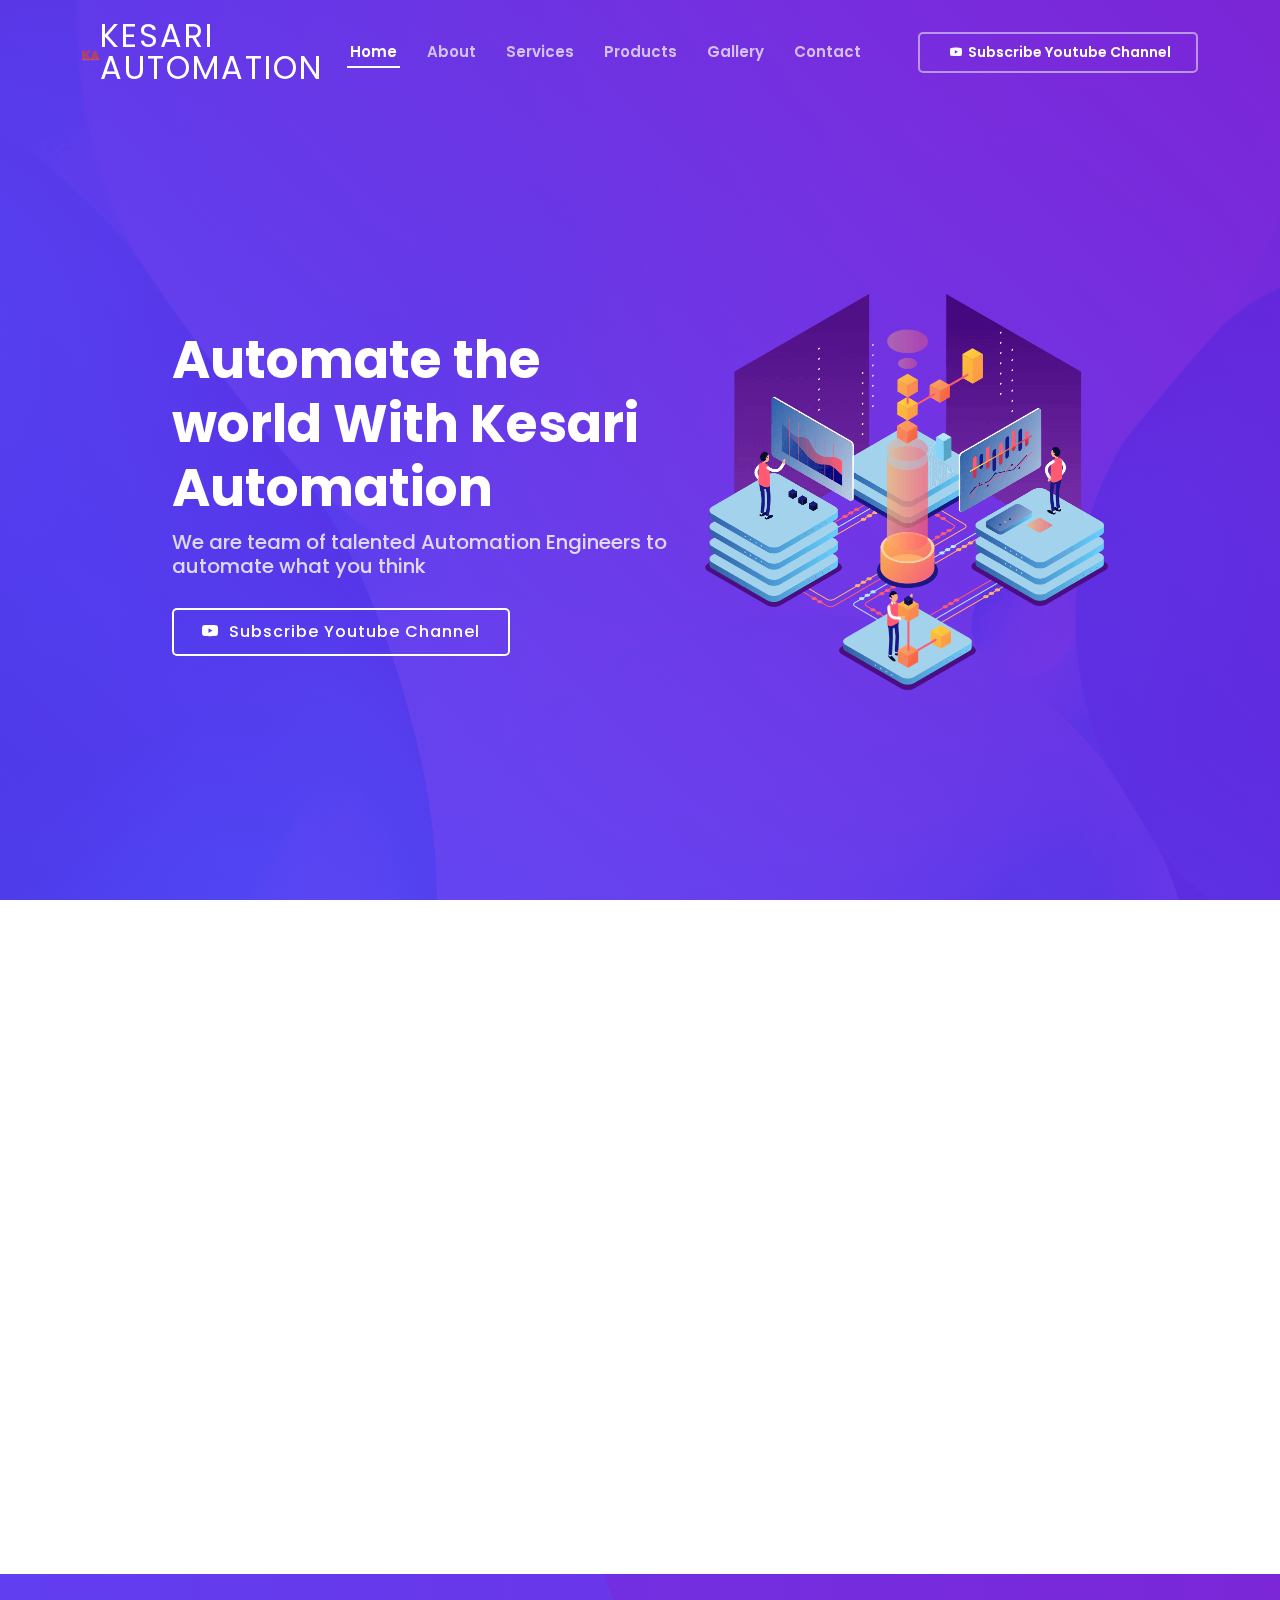
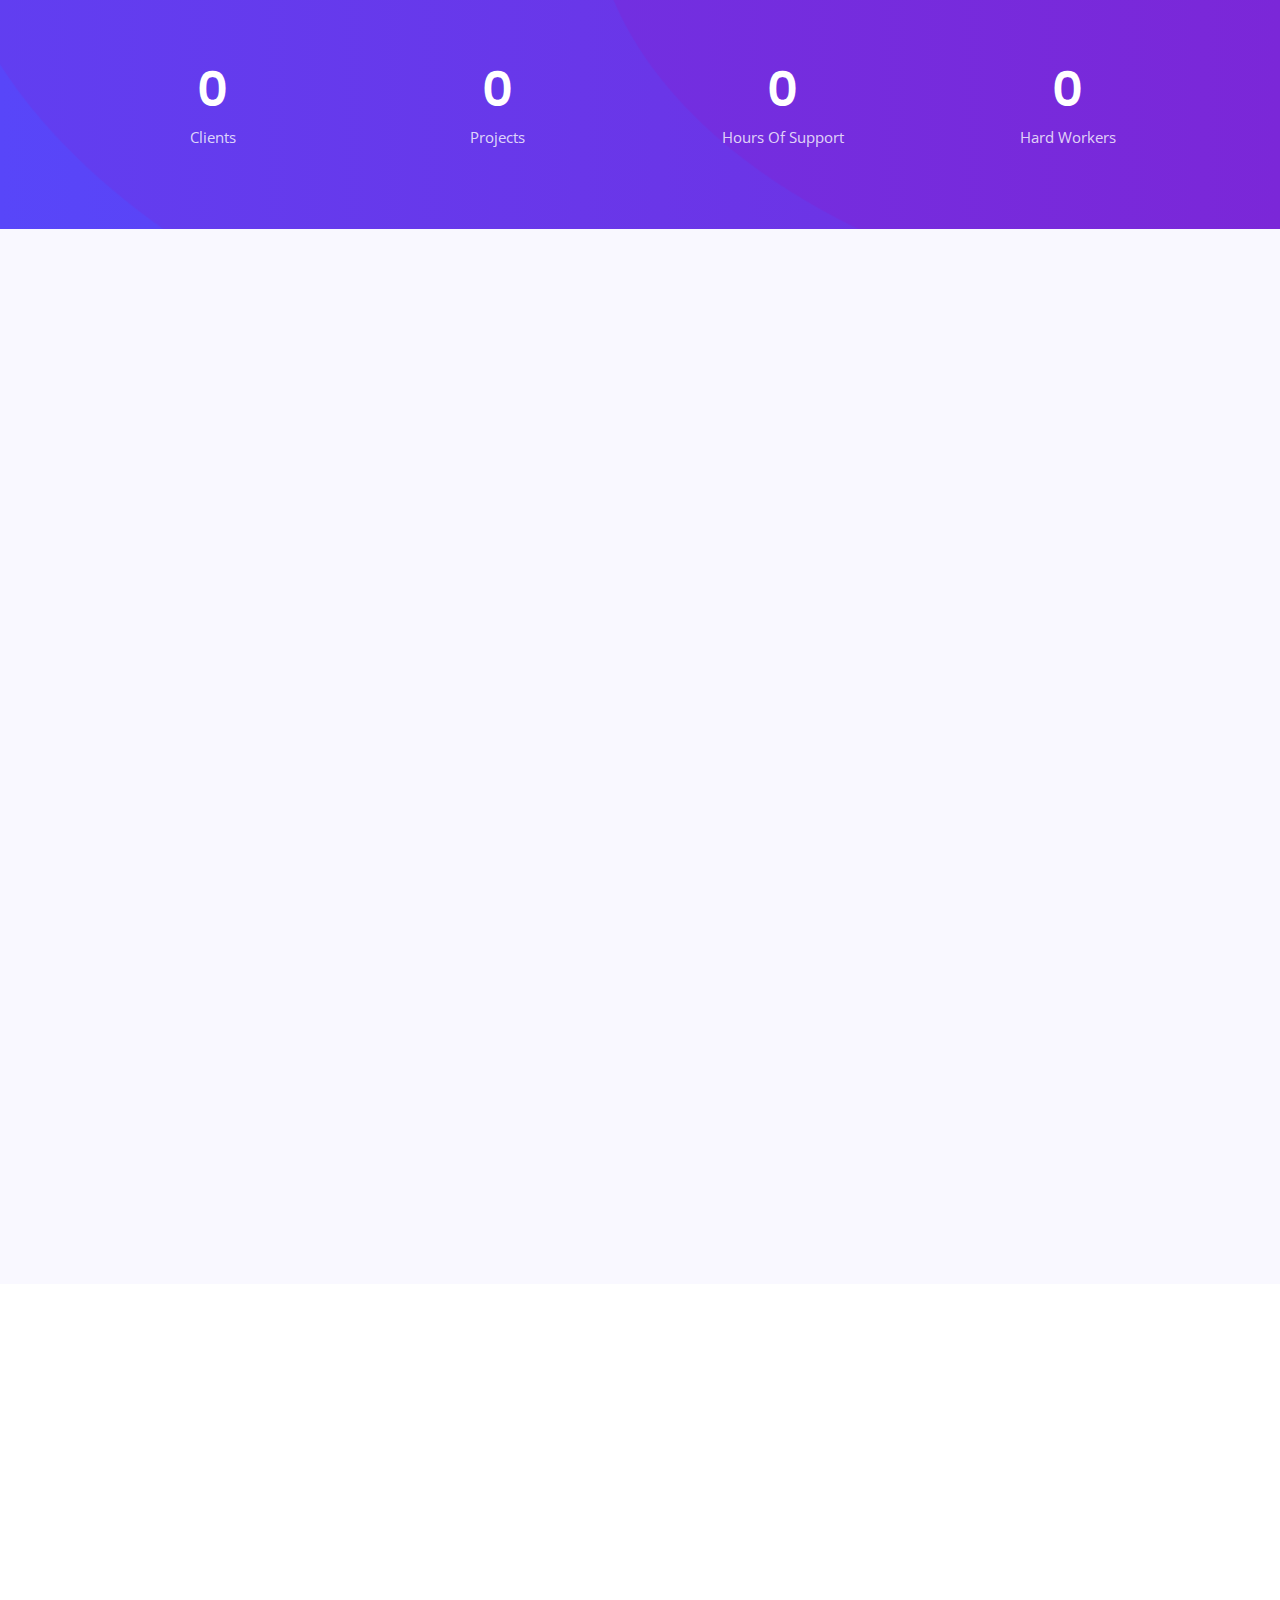
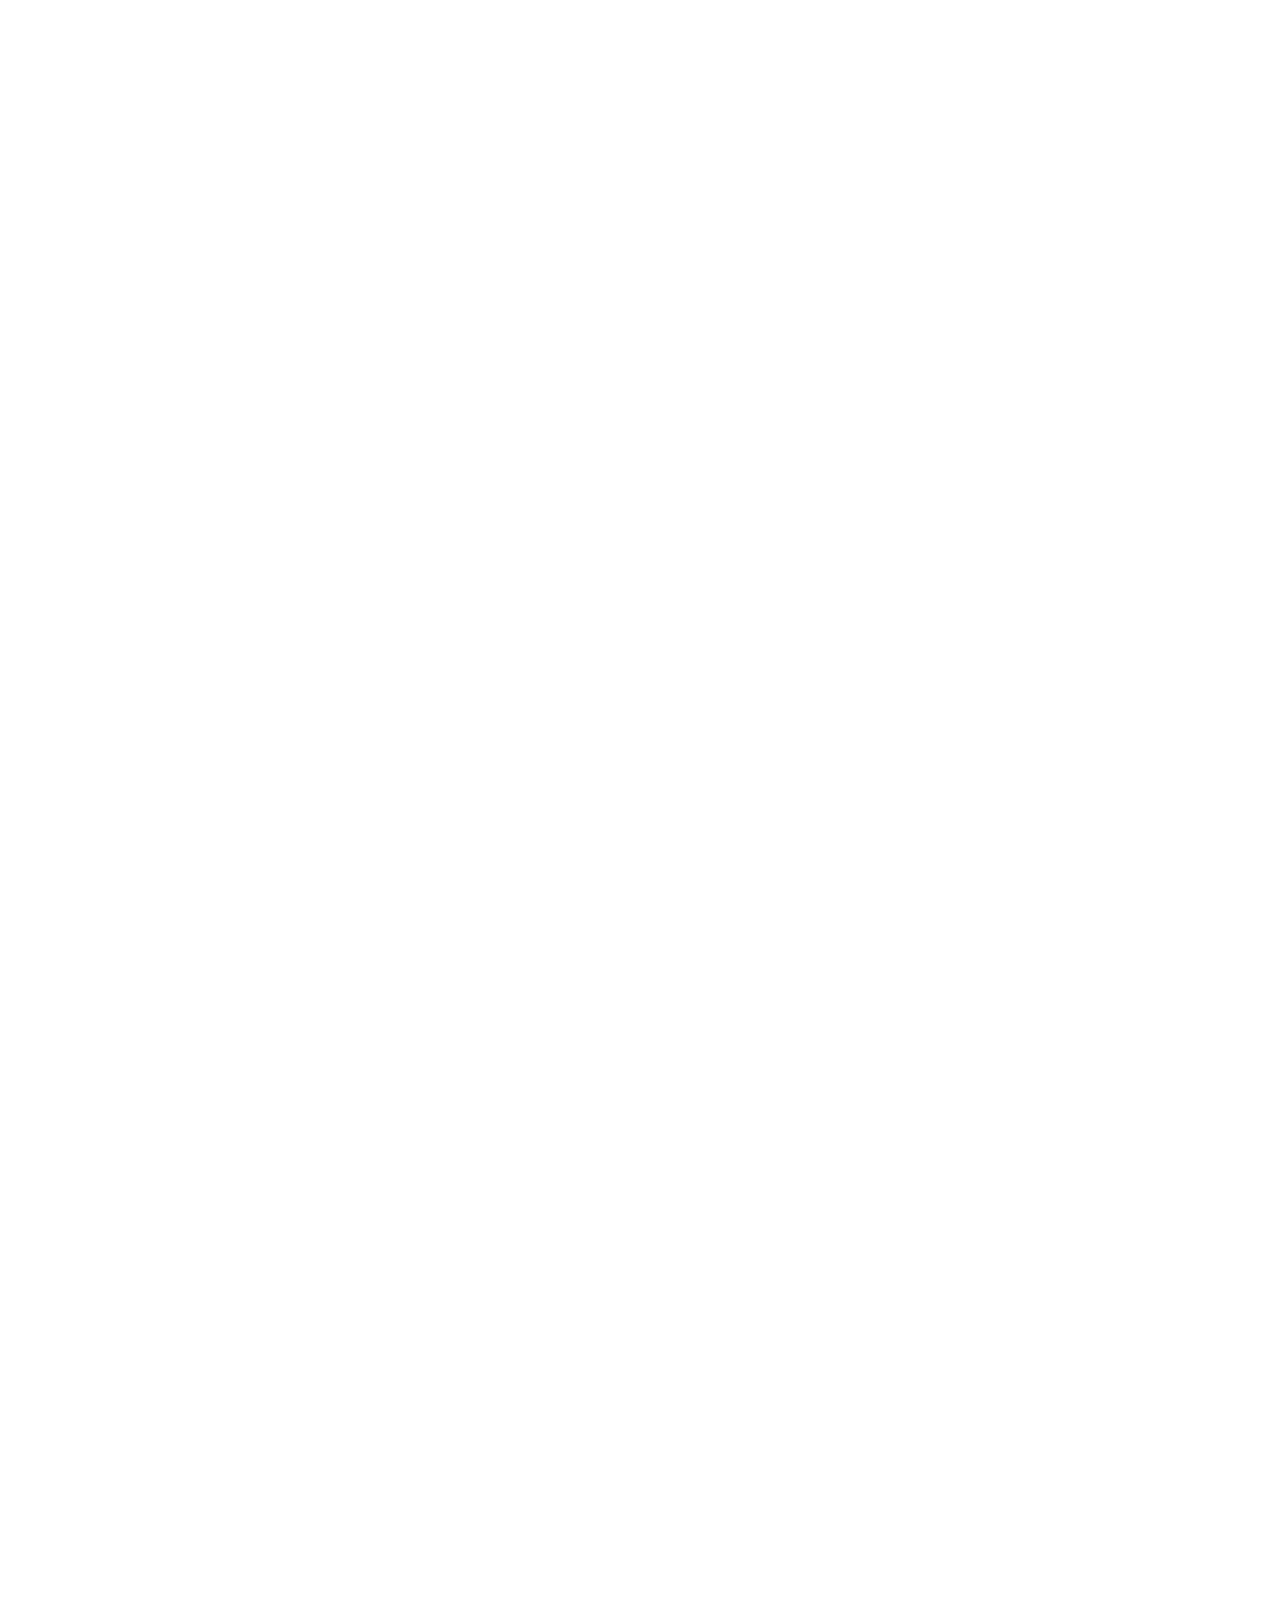
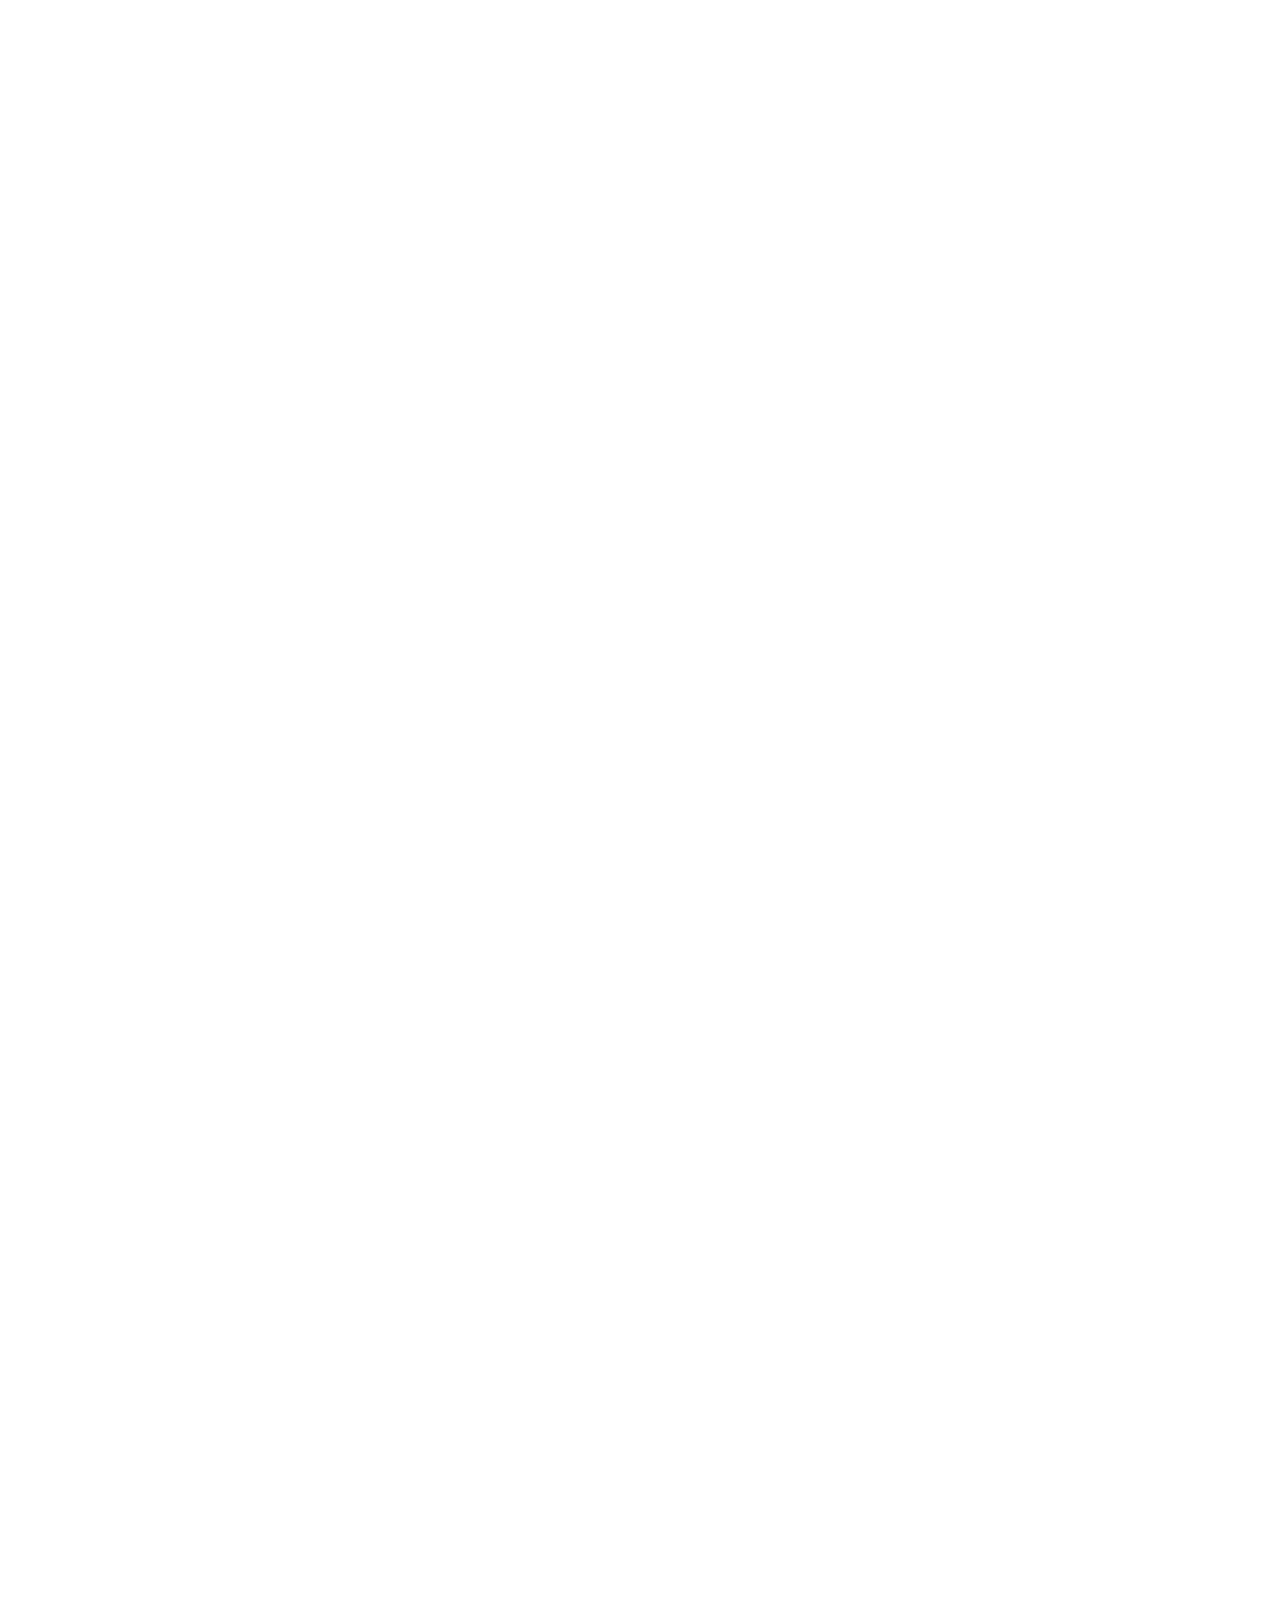
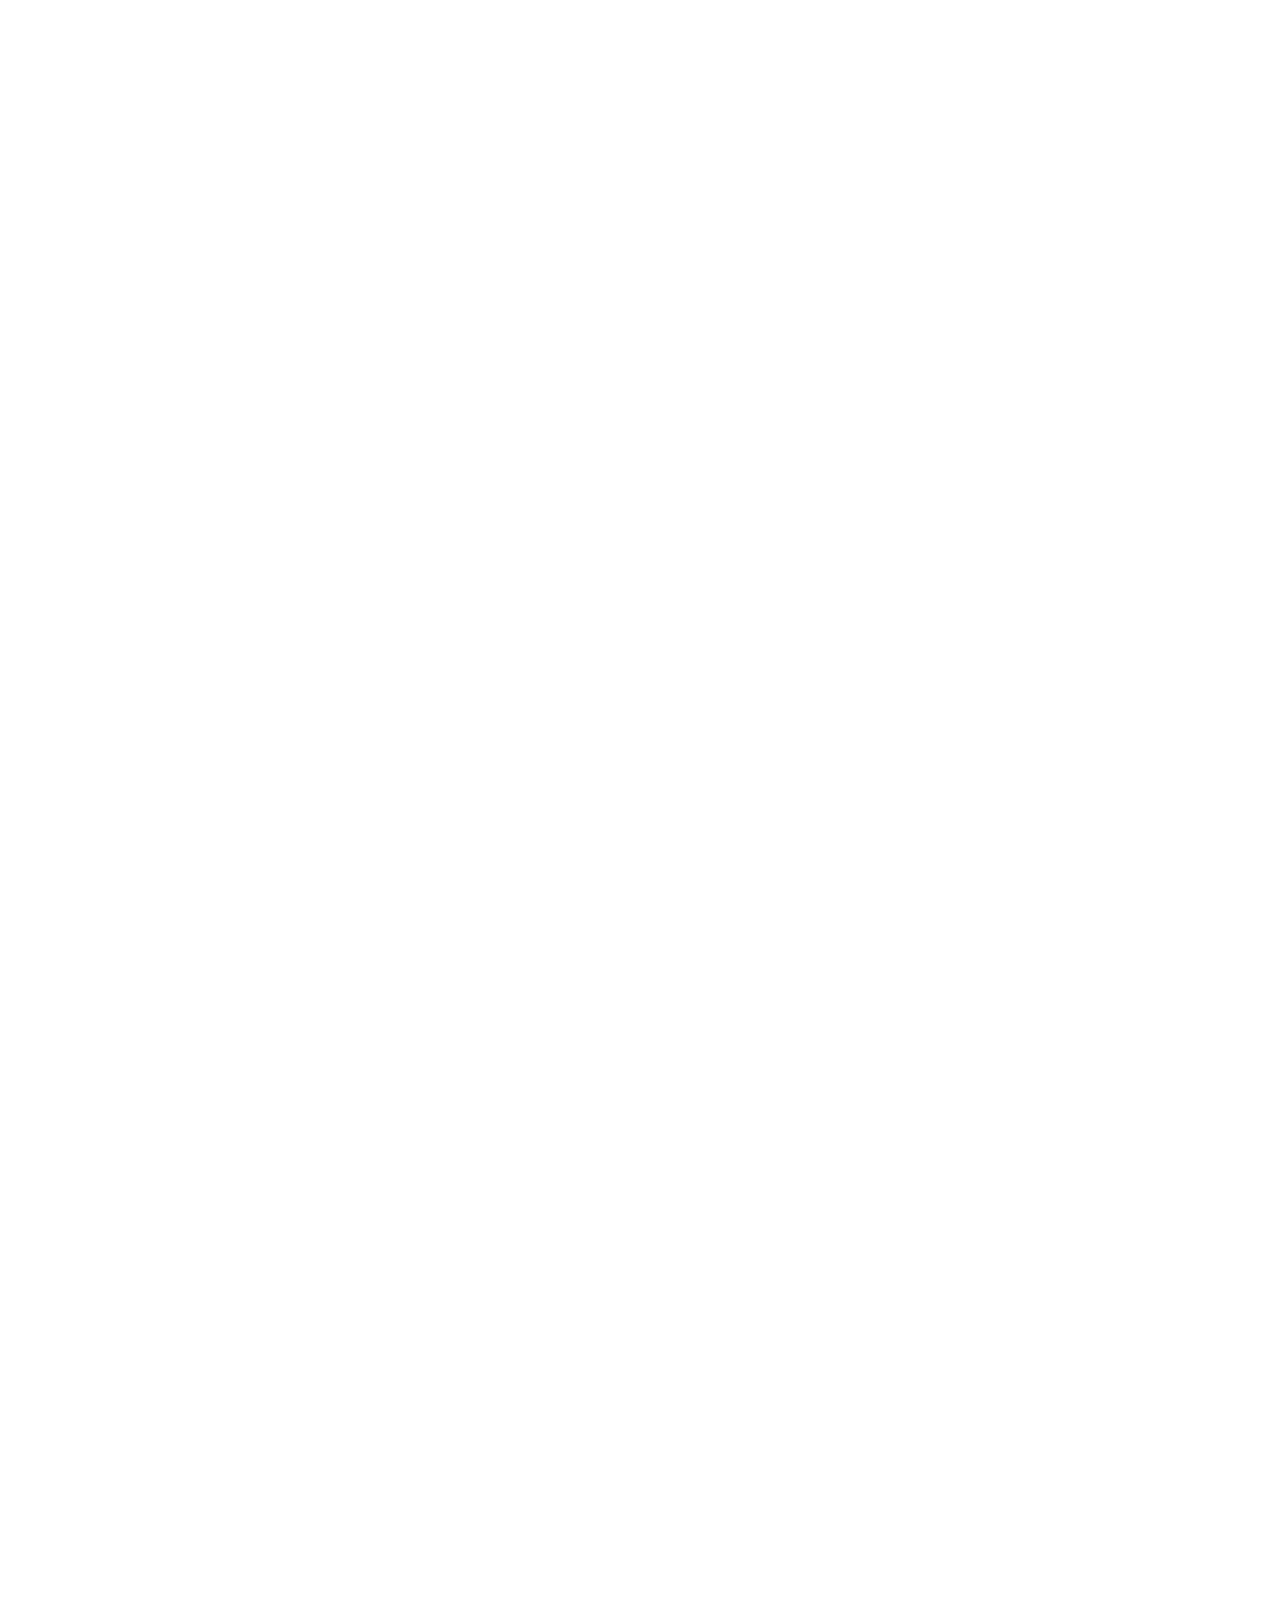
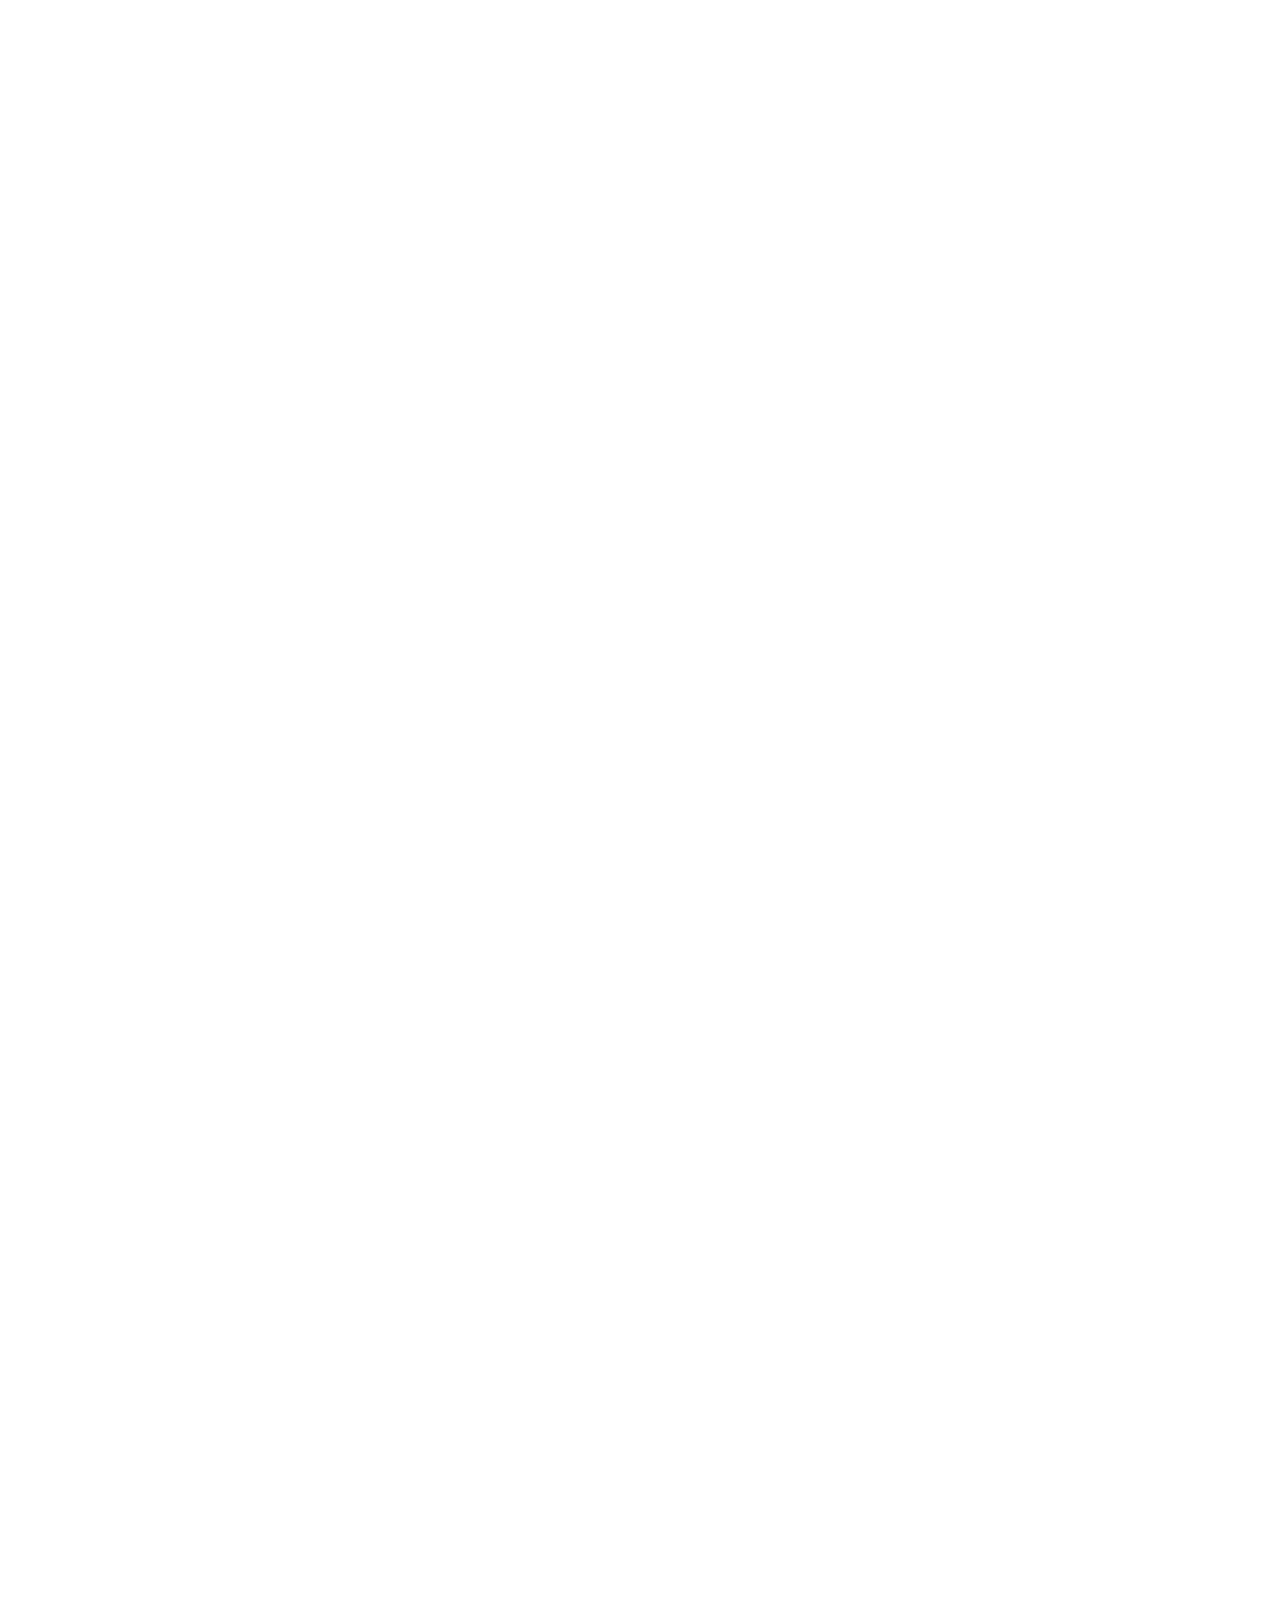
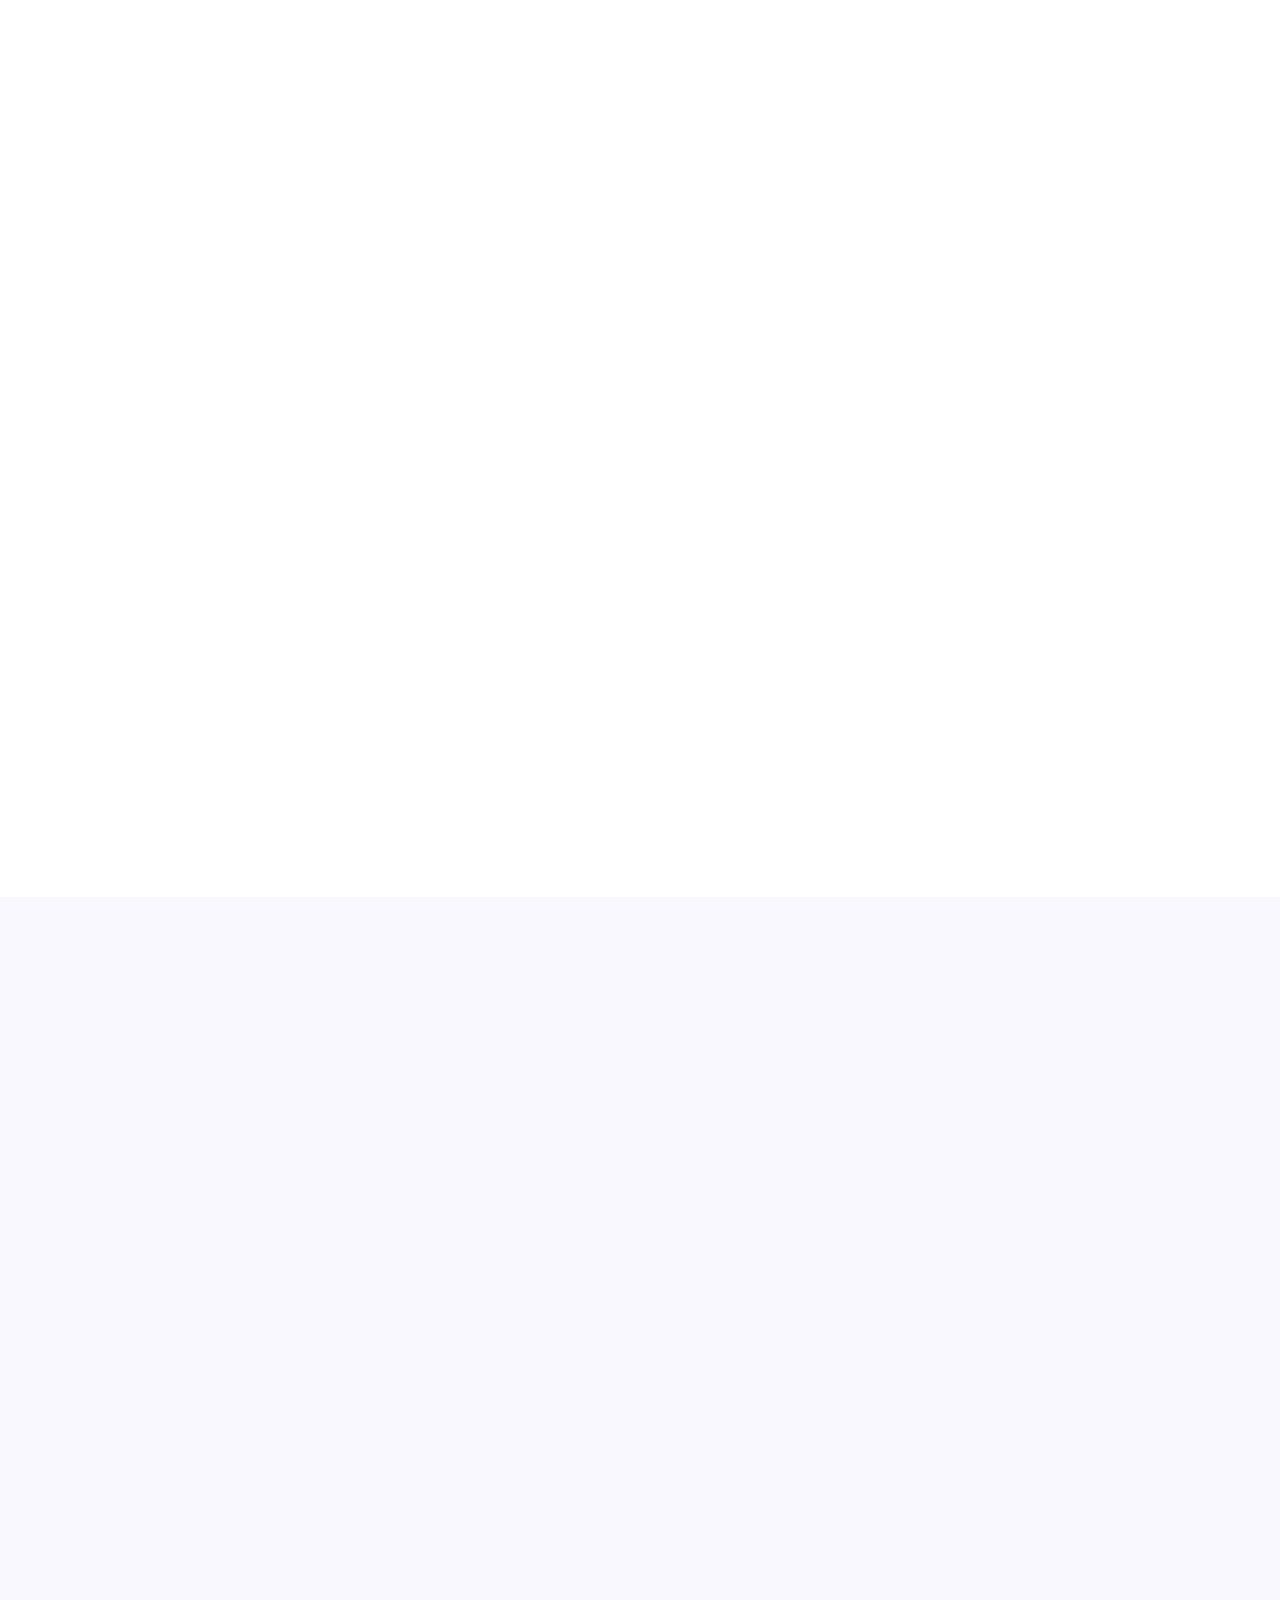
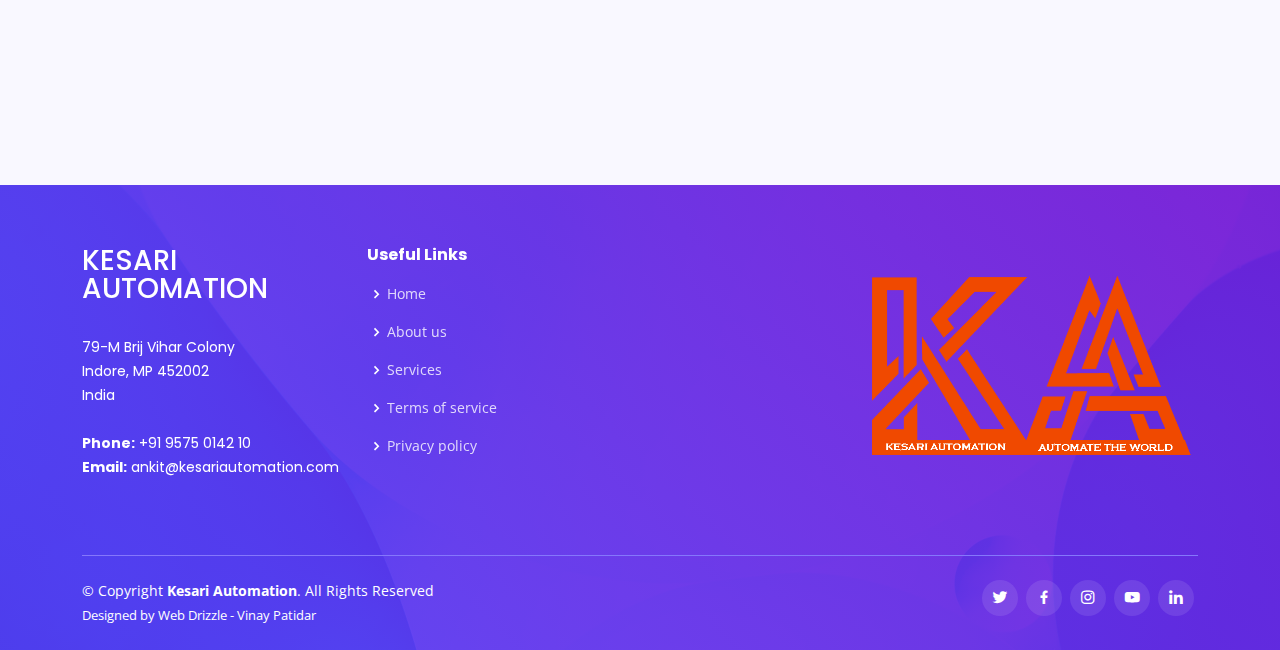
==== commit 8f7535c1: "img" ====
--- a/public/index.html
+++ b/public/index.html
@@ -42,7 +42,7 @@
   <!-- ======= Header ======= -->
   <header id="header" class="fixed-top ">
     <div class="container d-flex align-items-center justify-content-between">
-      <a href="index.html" class="logo"><img src="assets/img/logo1.png" alt="" class="img-fluid"></a>
+      <a href="index.html" class="logo"><img src="assets/img/logo1.png" alt="" class="logo-header img-fluid"></a>
       <h1 class="logo"><a href="index.html">Kesari Automation</a></h1>
       <!-- Uncomment below if you prefer to use an image logo -->
 
@@ -54,10 +54,11 @@
           <li><a class="nav-link scrollto" href="#features">Products</a></li>
           <li><a class="nav-link scrollto " href="#portfolio">Gallery</a></li>
           <li><a class="nav-link scrollto" href="#contact">Contact</a></li>
-          <li><a class="getstarted scrollto" target="_blank" href="https://www.youtube.com/c/ElectricalGURUJIAnkitPatidar/channels" >
-            <i class="bi bi-youtube"></i>&nbsp;
-           Subscribe Youtube Channel
-          </a></li>
+          <li><a class="getstarted scrollto" target="_blank"
+              href="https://www.youtube.com/c/ElectricalGURUJIAnkitPatidar/channels">
+              <i class="bi bi-youtube"></i>&nbsp;
+              Subscribe Youtube Channel
+            </a></li>
         </ul>
         <i class="bi bi-list mobile-nav-toggle"></i>
       </nav><!-- .navbar -->
@@ -73,8 +74,9 @@
         <div class="col-xl-5 col-lg-6 pt-3 pt-lg-0 order-2 order-lg-1 d-flex flex-column justify-content-center">
           <h1>Automate the world With Kesari Automation</h1>
           <h2>We are team of talented Automation Engineers to automate what you think</h2>
-          <div><a target="_blank" href="https://www.youtube.com/c/ElectricalGURUJIAnkitPatidar/channels" class="btn-get-started scrollto"><i class="bi bi-youtube"></i>&nbsp;
-            Subscribe Youtube Channel</a></div>
+          <div><a target="_blank" href="https://www.youtube.com/c/ElectricalGURUJIAnkitPatidar/channels"
+              class="btn-get-started scrollto"><i class="bi bi-youtube"></i>&nbsp;
+              Subscribe Youtube Channel</a></div>
         </div>
         <div class="col-xl-4 col-lg-6 order-1 order-lg-2 hero-img" data-aos="zoom-in" data-aos-delay="150">
           <img src="assets/img/hero-img.png" class="img-fluid animated" alt="">
@@ -100,9 +102,11 @@
               Services we provide
             </p>
             <ul>
-              <li><i class="bi bi-check-circle"></i> Deals in - AC Drives, Motor, Servo System, All Type of Panel, Wire & Cable and Electrical Switchgear.</li>
+              <li><i class="bi bi-check-circle"></i> Deals in - AC Drives, Motor, Servo System, All Type of Panel, Wire
+                & Cable and Electrical Switchgear.</li>
               <li><i class="bi bi-check-circle"></i> On Demand Automation expert industrial visit.</li>
-              <li><i class="bi bi-check-circle"></i> Industrial Automation - PLC Programming, HMI Designing, SCADA Programming.</li>
+              <li><i class="bi bi-check-circle"></i> Industrial Automation - PLC Programming, HMI Designing, SCADA
+                Programming.</li>
               <li><i class="bi bi-check-circle"></i> All types of automation panel installation and commissioning.</li>
               <li><i class="bi bi-check-circle"></i> Servo Motor and Servo Drive programming.</li>
               <li><i class="bi bi-check-circle"></i> Repairing all types of VFD, PLC, HMI, Servo Drive and Motor.</li>
@@ -170,7 +174,8 @@
                 <i class="bx bxl-dribbble"></i>
               </div>
               <h4><a href="#">Automation Project</a></h4>
-              <p class="col-md-12">&nbsp;&nbsp;&nbsp;&nbsp;&nbsp;&nbsp;&nbsp;&nbsp;&nbsp;&nbsp;On Demand Automation expert industrial visit.&nbsp;&nbsp;&nbsp;&nbsp;&nbsp;&nbsp;&nbsp;&nbsp;&nbsp;</p>
+              <p class="col-md-12">&nbsp;&nbsp;&nbsp;&nbsp;&nbsp;&nbsp;&nbsp;&nbsp;&nbsp;&nbsp;On Demand Automation
+                expert industrial visit.&nbsp;&nbsp;&nbsp;&nbsp;&nbsp;&nbsp;&nbsp;&nbsp;&nbsp;</p>
             </div>
           </div>
 
@@ -215,7 +220,10 @@
                 <i class="bx bx-layer"></i>
               </div>
               <h4><a href="">ACB Service</a></h4>
-              <p>&nbsp;&nbsp;&nbsp;&nbsp;&nbsp;&nbsp;&nbsp;&nbsp;&nbsp;&nbsp;&nbsp;&nbsp;&nbsp;All types of electrical switchgear services.&nbsp;&nbsp;&nbsp;&nbsp;&nbsp;&nbsp;&nbsp;&nbsp;&nbsp;&nbsp;&nbsp;&nbsp;&nbsp;&nbsp;&nbsp;&nbsp;</p>
+              <p>&nbsp;&nbsp;&nbsp;&nbsp;&nbsp;&nbsp;&nbsp;&nbsp;&nbsp;&nbsp;&nbsp;&nbsp;&nbsp;All types of electrical
+                switchgear
+                services.&nbsp;&nbsp;&nbsp;&nbsp;&nbsp;&nbsp;&nbsp;&nbsp;&nbsp;&nbsp;&nbsp;&nbsp;&nbsp;&nbsp;&nbsp;&nbsp;
+              </p>
             </div>
           </div>
 
@@ -260,7 +268,9 @@
 
         <div class="section-title">
           <h2>Order On-Demand</h2>
-          <p>Order the equipments required on-demand we will deliver you on just one call. We deal in the below equipments and many more. Give a call on <a href="tel:9575014210">957-501-4210</a> or send enquiry email to <a href="email:ankit@kesariautomation.com">ankit@kesariautomation.com</a>
+          <p>Order the equipments required on-demand we will deliver you on just one call. We deal in the below
+            equipments and many more. Give a call on <a href="tel:9575014210">957-501-4210</a> or send enquiry email to
+            <a href="email:ankit@kesariautomation.com">ankit@kesariautomation.com</a>
           </p>
         </div>
 
@@ -269,22 +279,26 @@
             <div class="icon-box mt-5 mt-lg-0" data-aos="fade-up" data-aos-delay="100">
               <i class="bx bx-cube-alt"></i>
               <h4>PLC, HMI and SCADA System</h4>
-              <p style="visibility: hidden;">Consequuntur sunt aut quasi enim aliquam quae harum pariatur laboris nisi ut aliquip</p>
+              <p style="visibility: hidden;">Consequuntur sunt aut quasi enim aliquam quae harum pariatur laboris nisi
+                ut aliquip</p>
             </div>
             <div class="icon-box mt-5" data-aos="fade-up" data-aos-delay="200">
               <i class="bx bx-cube-alt"></i>
               <h4>AC Drives, AC Motors and Servo System </h4>
-              <p style="visibility: hidden;">Excepteur sint occaecat cupidatat non proident, sunt in culpa qui officia deserunt</p>
+              <p style="visibility: hidden;">Excepteur sint occaecat cupidatat non proident, sunt in culpa qui officia
+                deserunt</p>
             </div>
             <div class="icon-box mt-5" data-aos="fade-up" data-aos-delay="300">
               <i class="bx bx-cube-alt"></i>
               <h4>Automation Panels, Control Panels, MCC and PCC panels</h4>
-              <p style="visibility: hidden;">Aut suscipit aut cum nemo deleniti aut omnis. Doloribus ut maiores omnis facere</p>
+              <p style="visibility: hidden;">Aut suscipit aut cum nemo deleniti aut omnis. Doloribus ut maiores omnis
+                facere</p>
             </div>
             <div class="icon-box mt-5" data-aos="fade-up" data-aos-delay="400">
               <i class="bx bx-cube-alt"></i>
               <h4>All kind of Electrical Switchgear, Wire and Cable and any automation equipment</h4>
-              <p style="visibility: hidden;">Expedita veritatis consequuntur nihil tempore laudantium vitae denat pacta</p>
+              <p style="visibility: hidden;">Expedita veritatis consequuntur nihil tempore laudantium vitae denat pacta
+              </p>
             </div>
           </div>
           <div class="image col-lg-6 order-1 order-lg-2 " data-aos="zoom-in" data-aos-delay="100">
@@ -297,95 +311,95 @@
     <!-- End Features Section -->
 
     <!-- ======= Testimonials Section ======= -->
-<!--    <section id="testimonials" class="testimonials section-bg">-->
-<!--      <div class="container" data-aos="fade-up">-->
-
-<!--        <div class="section-title">-->
-<!--          <h2>Testimonials</h2>-->
-<!--          <p>Magnam dolores commodi suscipit. Necessitatibus eius consequatur ex aliquid fuga eum quidem. Sit sint-->
-<!--            consectetur velit. Quisquam quos quisquam cupiditate. Et nemo qui impedit suscipit alias ea. Quia fugiat sit-->
-<!--            in iste officiis commodi quidem hic quas.</p>-->
-<!--        </div>-->
-
-<!--        <div class="testimonials-slider swiper" data-aos="fade-up" data-aos-delay="100">-->
-<!--          <div class="swiper-wrapper">-->
-
-<!--            <div class="swiper-slide">-->
-<!--              <div class="testimonial-item">-->
-<!--                <p>-->
-<!--                  <i class="bx bxs-quote-alt-left quote-icon-left"></i>-->
-<!--                  Proin iaculis purus consequat sem cure digni ssim donec porttitora entum suscipit rhoncus. Accusantium-->
-<!--                  quam, ultricies eget id, aliquam eget nibh et. Maecen aliquam, risus at semper.-->
-<!--                  <i class="bx bxs-quote-alt-right quote-icon-right"></i>-->
-<!--                </p>-->
-<!--                <img src="assets/img/testimonials/testimonials-1.jpg" class="testimonial-img" alt="">-->
-<!--                <h3>Saul Goodman</h3>-->
-<!--                <h4>Ceo &amp; Founder</h4>-->
-<!--              </div>-->
-<!--            </div>&lt;!&ndash; End testimonial item &ndash;&gt;-->
-
-<!--            <div class="swiper-slide">-->
-<!--              <div class="testimonial-item">-->
-<!--                <p>-->
-<!--                  <i class="bx bxs-quote-alt-left quote-icon-left"></i>-->
-<!--                  Export tempor illum tamen malis malis eram quae irure esse labore quem cillum quid cillum eram malis-->
-<!--                  quorum velit fore eram velit sunt aliqua noster fugiat irure amet legam anim culpa.-->
-<!--                  <i class="bx bxs-quote-alt-right quote-icon-right"></i>-->
-<!--                </p>-->
-<!--                <img src="assets/img/testimonials/testimonials-2.jpg" class="testimonial-img" alt="">-->
-<!--                <h3>Sara Wilsson</h3>-->
-<!--                <h4>Designer</h4>-->
-<!--              </div>-->
-<!--            </div>&lt;!&ndash; End testimonial item &ndash;&gt;-->
-
-<!--            <div class="swiper-slide">-->
-<!--              <div class="testimonial-item">-->
-<!--                <p>-->
-<!--                  <i class="bx bxs-quote-alt-left quote-icon-left"></i>-->
-<!--                  Enim nisi quem export duis labore cillum quae magna enim sint quorum nulla quem veniam duis minim-->
-<!--                  tempor labore quem eram duis noster aute amet eram fore quis sint minim.-->
-<!--                  <i class="bx bxs-quote-alt-right quote-icon-right"></i>-->
-<!--                </p>-->
-<!--                <img src="assets/img/testimonials/testimonials-3.jpg" class="testimonial-img" alt="">-->
-<!--                <h3>Jena Karlis</h3>-->
-<!--                <h4>Store Owner</h4>-->
-<!--              </div>-->
-<!--            </div>&lt;!&ndash; End testimonial item &ndash;&gt;-->
-
-<!--            <div class="swiper-slide">-->
-<!--              <div class="testimonial-item">-->
-<!--                <p>-->
-<!--                  <i class="bx bxs-quote-alt-left quote-icon-left"></i>-->
-<!--                  Fugiat enim eram quae cillum dolore dolor amet nulla culpa multos export minim fugiat minim velit-->
-<!--                  minim dolor enim duis veniam ipsum anim magna sunt elit fore quem dolore labore.-->
-<!--                  <i class="bx bxs-quote-alt-right quote-icon-right"></i>-->
-<!--                </p>-->
-<!--                <img src="assets/img/testimonials/testimonials-4.jpg" class="testimonial-img" alt="">-->
-<!--                <h3>Matt Brandon</h3>-->
-<!--                <h4>Freelancer</h4>-->
-<!--              </div>-->
-<!--            </div>&lt;!&ndash; End testimonial item &ndash;&gt;-->
-
-<!--            <div class="swiper-slide">-->
-<!--              <div class="testimonial-item">-->
-<!--                <p>-->
-<!--                  <i class="bx bxs-quote-alt-left quote-icon-left"></i>-->
-<!--                  Quis quorum aliqua sint quem legam fore sunt eram irure aliqua veniam tempor noster veniam enim culpa-->
-<!--                  labore duis sunt culpa nulla illum cillum fugiat legam esse veniam culpa.-->
-<!--                  <i class="bx bxs-quote-alt-right quote-icon-right"></i>-->
-<!--                </p>-->
-<!--                <img src="assets/img/testimonials/testimonials-5.jpg" class="testimonial-img" alt="">-->
-<!--                <h3>John Larson</h3>-->
-<!--                <h4>Entrepreneur</h4>-->
-<!--              </div>-->
-<!--            </div>&lt;!&ndash; End testimonial item &ndash;&gt;-->
-
-<!--          </div>-->
-<!--          <div class="swiper-pagination"></div>-->
-<!--        </div>-->
-
-<!--      </div>-->
-<!--    </section>-->
+    <!--    <section id="testimonials" class="testimonials section-bg">-->
+    <!--      <div class="container" data-aos="fade-up">-->
+
+    <!--        <div class="section-title">-->
+    <!--          <h2>Testimonials</h2>-->
+    <!--          <p>Magnam dolores commodi suscipit. Necessitatibus eius consequatur ex aliquid fuga eum quidem. Sit sint-->
+    <!--            consectetur velit. Quisquam quos quisquam cupiditate. Et nemo qui impedit suscipit alias ea. Quia fugiat sit-->
+    <!--            in iste officiis commodi quidem hic quas.</p>-->
+    <!--        </div>-->
+
+    <!--        <div class="testimonials-slider swiper" data-aos="fade-up" data-aos-delay="100">-->
+    <!--          <div class="swiper-wrapper">-->
+
+    <!--            <div class="swiper-slide">-->
+    <!--              <div class="testimonial-item">-->
+    <!--                <p>-->
+    <!--                  <i class="bx bxs-quote-alt-left quote-icon-left"></i>-->
+    <!--                  Proin iaculis purus consequat sem cure digni ssim donec porttitora entum suscipit rhoncus. Accusantium-->
+    <!--                  quam, ultricies eget id, aliquam eget nibh et. Maecen aliquam, risus at semper.-->
+    <!--                  <i class="bx bxs-quote-alt-right quote-icon-right"></i>-->
+    <!--                </p>-->
+    <!--                <img src="assets/img/testimonials/testimonials-1.jpg" class="testimonial-img" alt="">-->
+    <!--                <h3>Saul Goodman</h3>-->
+    <!--                <h4>Ceo &amp; Founder</h4>-->
+    <!--              </div>-->
+    <!--            </div>&lt;!&ndash; End testimonial item &ndash;&gt;-->
+
+    <!--            <div class="swiper-slide">-->
+    <!--              <div class="testimonial-item">-->
+    <!--                <p>-->
+    <!--                  <i class="bx bxs-quote-alt-left quote-icon-left"></i>-->
+    <!--                  Export tempor illum tamen malis malis eram quae irure esse labore quem cillum quid cillum eram malis-->
+    <!--                  quorum velit fore eram velit sunt aliqua noster fugiat irure amet legam anim culpa.-->
+    <!--                  <i class="bx bxs-quote-alt-right quote-icon-right"></i>-->
+    <!--                </p>-->
+    <!--                <img src="assets/img/testimonials/testimonials-2.jpg" class="testimonial-img" alt="">-->
+    <!--                <h3>Sara Wilsson</h3>-->
+    <!--                <h4>Designer</h4>-->
+    <!--              </div>-->
+    <!--            </div>&lt;!&ndash; End testimonial item &ndash;&gt;-->
+
+    <!--            <div class="swiper-slide">-->
+    <!--              <div class="testimonial-item">-->
+    <!--                <p>-->
+    <!--                  <i class="bx bxs-quote-alt-left quote-icon-left"></i>-->
+    <!--                  Enim nisi quem export duis labore cillum quae magna enim sint quorum nulla quem veniam duis minim-->
+    <!--                  tempor labore quem eram duis noster aute amet eram fore quis sint minim.-->
+    <!--                  <i class="bx bxs-quote-alt-right quote-icon-right"></i>-->
+    <!--                </p>-->
+    <!--                <img src="assets/img/testimonials/testimonials-3.jpg" class="testimonial-img" alt="">-->
+    <!--                <h3>Jena Karlis</h3>-->
+    <!--                <h4>Store Owner</h4>-->
+    <!--              </div>-->
+    <!--            </div>&lt;!&ndash; End testimonial item &ndash;&gt;-->
+
+    <!--            <div class="swiper-slide">-->
+    <!--              <div class="testimonial-item">-->
+    <!--                <p>-->
+    <!--                  <i class="bx bxs-quote-alt-left quote-icon-left"></i>-->
+    <!--                  Fugiat enim eram quae cillum dolore dolor amet nulla culpa multos export minim fugiat minim velit-->
+    <!--                  minim dolor enim duis veniam ipsum anim magna sunt elit fore quem dolore labore.-->
+    <!--                  <i class="bx bxs-quote-alt-right quote-icon-right"></i>-->
+    <!--                </p>-->
+    <!--                <img src="assets/img/testimonials/testimonials-4.jpg" class="testimonial-img" alt="">-->
+    <!--                <h3>Matt Brandon</h3>-->
+    <!--                <h4>Freelancer</h4>-->
+    <!--              </div>-->
+    <!--            </div>&lt;!&ndash; End testimonial item &ndash;&gt;-->
+
+    <!--            <div class="swiper-slide">-->
+    <!--              <div class="testimonial-item">-->
+    <!--                <p>-->
+    <!--                  <i class="bx bxs-quote-alt-left quote-icon-left"></i>-->
+    <!--                  Quis quorum aliqua sint quem legam fore sunt eram irure aliqua veniam tempor noster veniam enim culpa-->
+    <!--                  labore duis sunt culpa nulla illum cillum fugiat legam esse veniam culpa.-->
+    <!--                  <i class="bx bxs-quote-alt-right quote-icon-right"></i>-->
+    <!--                </p>-->
+    <!--                <img src="assets/img/testimonials/testimonials-5.jpg" class="testimonial-img" alt="">-->
+    <!--                <h3>John Larson</h3>-->
+    <!--                <h4>Entrepreneur</h4>-->
+    <!--              </div>-->
+    <!--            </div>&lt;!&ndash; End testimonial item &ndash;&gt;-->
+
+    <!--          </div>-->
+    <!--          <div class="swiper-pagination"></div>-->
+    <!--        </div>-->
+
+    <!--      </div>-->
+    <!--    </section>-->
     <!-- End Testimonials Section -->
 
     <!-- ======= Portfolio Section ======= -->
@@ -394,9 +408,9 @@
 
         <div class="section-title">
           <h2>Gallery</h2>
-<!--          <p>Magnam dolores commodi suscipit. Necessitatibus eius consequatur ex aliquid fuga eum quidem. Sit sint-->
-<!--            consectetur velit. Quisquam quos quisquam cupiditate. Et nemo qui impedit suscipit alias ea. Quia fugiat sit-->
-<!--            in iste officiis commodi quidem hic quas.</p>-->
+          <!--          <p>Magnam dolores commodi suscipit. Necessitatibus eius consequatur ex aliquid fuga eum quidem. Sit sint-->
+          <!--            consectetur velit. Quisquam quos quisquam cupiditate. Et nemo qui impedit suscipit alias ea. Quia fugiat sit-->
+          <!--            in iste officiis commodi quidem hic quas.</p>-->
         </div>
 
         <div class="row">
@@ -414,135 +428,504 @@
 
           <div class="col-lg-4 col-md-6 portfolio-item filter-app">
             <div class="portfolio-wrap">
-              <img src="assets/img/portfolio/portfolio-1.jpg" class="img-fluid" alt="">
-              <div class="portfolio-info">
-                <h4>App 1</h4>
-                <p>App</p>
-              </div>
-              <div class="portfolio-links">
-                <a href="assets/img/portfolio/portfolio-1.jpg" data-gallery="portfolioGallery"
-                  class="portfolio-lightbox" title="App 1"><i class="bx bx-plus"></i></a>
-<!--                <a href="portfolio-details.html" title="More Details"><i class="bx bx-link"></i></a>-->
+              <img src="assets/img/automation/1.jpg" class="img-fluid" alt="">
+              <div class="portfolio-info">
+                <h4>App 1</h4>
+                <p>App</p>
+              </div>
+              <div class="portfolio-links">
+                <a href="assets/img/automation/1.jpg" data-gallery="portfolioGallery" class="portfolio-lightbox"
+                  title="App 1"><i class="bx bx-plus"></i></a>
+              </div>
+            </div>
+          </div>
+
+          <div class="col-lg-4 col-md-6 portfolio-item filter-app">
+            <div class="portfolio-wrap">
+              <img src="assets/img/automation/2.jpg" class="img-fluid" alt="">
+              <div class="portfolio-info">
+                <h4>App 1</h4>
+                <p>App</p>
+              </div>
+              <div class="portfolio-links">
+                <a href="assets/img/automation/2.jpg" data-gallery="portfolioGallery" class="portfolio-lightbox"
+                  title="App 1"><i class="bx bx-plus"></i></a>
+              </div>
+            </div>
+          </div>
+
+          <div class="col-lg-4 col-md-6 portfolio-item filter-app">
+            <div class="portfolio-wrap">
+              <img src="assets/img/automation/3.jpg" class="img-fluid" alt="">
+              <div class="portfolio-info">
+                <h4>App 1</h4>
+                <p>App</p>
+              </div>
+              <div class="portfolio-links">
+                <a href="assets/img/automation/3.jpg" data-gallery="portfolioGallery" class="portfolio-lightbox"
+                  title="App 1"><i class="bx bx-plus"></i></a>
+              </div>
+            </div>
+          </div>
+
+          <div class="col-lg-4 col-md-6 portfolio-item filter-app">
+            <div class="portfolio-wrap">
+              <img src="assets/img/automation/4.jpg" class="img-fluid" alt="">
+              <div class="portfolio-info">
+                <h4>App 1</h4>
+                <p>App</p>
+              </div>
+              <div class="portfolio-links">
+                <a href="assets/img/automation/4.jpg" data-gallery="portfolioGallery" class="portfolio-lightbox"
+                  title="App 1"><i class="bx bx-plus"></i></a>
+              </div>
+            </div>
+          </div>
+
+          <div class="col-lg-4 col-md-6 portfolio-item filter-app">
+            <div class="portfolio-wrap">
+              <img src="assets/img/automation/5.jpg" class="img-fluid" alt="">
+              <div class="portfolio-info">
+                <h4>App 1</h4>
+                <p>App</p>
+              </div>
+              <div class="portfolio-links">
+                <a href="assets/img/automation/5.jpg" data-gallery="portfolioGallery" class="portfolio-lightbox"
+                  title="App 1"><i class="bx bx-plus"></i></a>
+              </div>
+            </div>
+          </div>
+
+          <div class="col-lg-4 col-md-6 portfolio-item filter-app">
+            <div class="portfolio-wrap">
+              <img src="assets/img/automation/6.jpg" class="img-fluid" alt="">
+              <div class="portfolio-info">
+                <h4>App 1</h4>
+                <p>App</p>
+              </div>
+              <div class="portfolio-links">
+                <a href="assets/img/automation/6.jpg" data-gallery="portfolioGallery" class="portfolio-lightbox"
+                  title="App 1"><i class="bx bx-plus"></i></a>
+              </div>
+            </div>
+          </div>
+
+          <div class="col-lg-4 col-md-6 portfolio-item filter-app">
+            <div class="portfolio-wrap">
+              <img src="assets/img/automation/7.jpg" class="img-fluid" alt="">
+              <div class="portfolio-info">
+                <h4>App 1</h4>
+                <p>App</p>
+              </div>
+              <div class="portfolio-links">
+                <a href="assets/img/automation/7.jpg" data-gallery="portfolioGallery" class="portfolio-lightbox"
+                  title="App 1"><i class="bx bx-plus"></i></a>
+              </div>
+            </div>
+          </div>
+
+          <div class="col-lg-4 col-md-6 portfolio-item filter-app">
+            <div class="portfolio-wrap">
+              <img src="assets/img/automation/8.jpg" class="img-fluid" alt="">
+              <div class="portfolio-info">
+                <h4>App 1</h4>
+                <p>App</p>
+              </div>
+              <div class="portfolio-links">
+                <a href="assets/img/automation/8.jpg" data-gallery="portfolioGallery" class="portfolio-lightbox"
+                  title="App 1"><i class="bx bx-plus"></i></a>
+              </div>
+            </div>
+          </div>
+
+          <div class="col-lg-4 col-md-6 portfolio-item filter-app">
+            <div class="portfolio-wrap">
+              <img src="assets/img/automation/9.jpg" class="img-fluid" alt="">
+              <div class="portfolio-info">
+                <h4>App 1</h4>
+                <p>App</p>
+              </div>
+              <div class="portfolio-links">
+                <a href="assets/img/automation/9.jpg" data-gallery="portfolioGallery" class="portfolio-lightbox"
+                  title="App 1"><i class="bx bx-plus"></i></a>
+              </div>
+            </div>
+          </div>
+
+          <div class="col-lg-4 col-md-6 portfolio-item filter-app">
+            <div class="portfolio-wrap">
+              <img src="assets/img/automation/10.jpg" class="img-fluid" alt="">
+              <div class="portfolio-info">
+                <h4>App 1</h4>
+                <p>App</p>
+              </div>
+              <div class="portfolio-links">
+                <a href="assets/img/automation/10.jpg" data-gallery="portfolioGallery" class="portfolio-lightbox"
+                  title="App 1"><i class="bx bx-plus"></i></a>
+              </div>
+            </div>
+          </div>
+
+          <div class="col-lg-4 col-md-6 portfolio-item filter-app">
+            <div class="portfolio-wrap">
+              <img src="assets/img/automation/11.jpg" class="img-fluid" alt="">
+              <div class="portfolio-info">
+                <h4>App 1</h4>
+                <p>App</p>
+              </div>
+              <div class="portfolio-links">
+                <a href="assets/img/automation/11.jpg" data-gallery="portfolioGallery" class="portfolio-lightbox"
+                  title="App 1"><i class="bx bx-plus"></i></a>
+              </div>
+            </div>
+          </div>
+
+          <div class="col-lg-4 col-md-6 portfolio-item filter-app">
+            <div class="portfolio-wrap">
+              <img src="assets/img/automation/12.jpg" class="img-fluid" alt="">
+              <div class="portfolio-info">
+                <h4>App 1</h4>
+                <p>App</p>
+              </div>
+              <div class="portfolio-links">
+                <a href="assets/img/automation/12.jpg" data-gallery="portfolioGallery" class="portfolio-lightbox"
+                  title="App 1"><i class="bx bx-plus"></i></a>
+              </div>
+            </div>
+          </div>
+
+          <div class="col-lg-4 col-md-6 portfolio-item filter-card">
+            <div class="portfolio-wrap">
+              <img src="assets/img/panel/1.jpg" class="img-fluid" alt="">
+              <div class="portfolio-info">
+                <h4>App 1</h4>
+                <p>App</p>
+              </div>
+              <div class="portfolio-links">
+                <a href="assets/img/panel/1.jpg" data-gallery="portfolioGallery" class="portfolio-lightbox"
+                  title="App 1"><i class="bx bx-plus"></i></a>
+              </div>
+            </div>
+          </div>
+
+          <div class="col-lg-4 col-md-6 portfolio-item filter-card">
+            <div class="portfolio-wrap">
+              <img src="assets/img/panel/2.jpg" class="img-fluid" alt="">
+              <div class="portfolio-info">
+                <h4>App 1</h4>
+                <p>App</p>
+              </div>
+              <div class="portfolio-links">
+                <a href="assets/img/panel/2.jpg" data-gallery="portfolioGallery" class="portfolio-lightbox"
+                  title="App 1"><i class="bx bx-plus"></i></a>
+              </div>
+            </div>
+          </div>
+
+          <div class="col-lg-4 col-md-6 portfolio-item filter-card">
+            <div class="portfolio-wrap">
+              <img src="assets/img/panel/3.jpg" class="img-fluid" alt="">
+              <div class="portfolio-info">
+                <h4>App 1</h4>
+                <p>App</p>
+              </div>
+              <div class="portfolio-links">
+                <a href="assets/img/panel/3.jpg" data-gallery="portfolioGallery" class="portfolio-lightbox"
+                  title="App 1"><i class="bx bx-plus"></i></a>
+              </div>
+            </div>
+          </div>
+
+          <div class="col-lg-4 col-md-6 portfolio-item filter-card">
+            <div class="portfolio-wrap">
+              <img src="assets/img/panel/4.jpg" class="img-fluid" alt="">
+              <div class="portfolio-info">
+                <h4>App 1</h4>
+                <p>App</p>
+              </div>
+              <div class="portfolio-links">
+                <a href="assets/img/panel/4.jpg" data-gallery="portfolioGallery" class="portfolio-lightbox"
+                  title="App 1"><i class="bx bx-plus"></i></a>
+              </div>
+            </div>
+          </div>
+
+          <div class="col-lg-4 col-md-6 portfolio-item filter-card">
+            <div class="portfolio-wrap">
+              <img src="assets/img/panel/5.jpg" class="img-fluid" alt="">
+              <div class="portfolio-info">
+                <h4>App 1</h4>
+                <p>App</p>
+              </div>
+              <div class="portfolio-links">
+                <a href="assets/img/panel/5.jpg" data-gallery="portfolioGallery" class="portfolio-lightbox"
+                  title="App 1"><i class="bx bx-plus"></i></a>
+              </div>
+            </div>
+          </div>
+
+          <div class="col-lg-4 col-md-6 portfolio-item filter-card">
+            <div class="portfolio-wrap">
+              <img src="assets/img/panel/6.jpg" class="img-fluid" alt="">
+              <div class="portfolio-info">
+                <h4>App 1</h4>
+                <p>App</p>
+              </div>
+              <div class="portfolio-links">
+                <a href="assets/img/panel/6.jpg" data-gallery="portfolioGallery" class="portfolio-lightbox"
+                  title="App 1"><i class="bx bx-plus"></i></a>
+              </div>
+            </div>
+          </div>
+
+          <div class="col-lg-4 col-md-6 portfolio-item filter-card">
+            <div class="portfolio-wrap">
+              <img src="assets/img/panel/7.jpg" class="img-fluid" alt="">
+              <div class="portfolio-info">
+                <h4>App 1</h4>
+                <p>App</p>
+              </div>
+              <div class="portfolio-links">
+                <a href="assets/img/panel/7.jpg" data-gallery="portfolioGallery" class="portfolio-lightbox"
+                  title="App 1"><i class="bx bx-plus"></i></a>
+              </div>
+            </div>
+          </div>
+
+          <div class="col-lg-4 col-md-6 portfolio-item filter-card">
+            <div class="portfolio-wrap">
+              <img src="assets/img/panel/8.jpg" class="img-fluid" alt="">
+              <div class="portfolio-info">
+                <h4>App 1</h4>
+                <p>App</p>
+              </div>
+              <div class="portfolio-links">
+                <a href="assets/img/panel/8.jpg" data-gallery="portfolioGallery" class="portfolio-lightbox"
+                  title="App 1"><i class="bx bx-plus"></i></a>
+              </div>
+            </div>
+          </div>
+
+          <div class="col-lg-4 col-md-6 portfolio-item filter-card">
+            <div class="portfolio-wrap">
+              <img src="assets/img/panel/9.jpg" class="img-fluid" alt="">
+              <div class="portfolio-info">
+                <h4>App 1</h4>
+                <p>App</p>
+              </div>
+              <div class="portfolio-links">
+                <a href="assets/img/panel/9.jpg" data-gallery="portfolioGallery" class="portfolio-lightbox"
+                  title="App 1"><i class="bx bx-plus"></i></a>
+              </div>
+            </div>
+          </div>
+
+          <div class="col-lg-4 col-md-6 portfolio-item filter-card">
+            <div class="portfolio-wrap">
+              <img src="assets/img/panel/10.jpg" class="img-fluid" alt="">
+              <div class="portfolio-info">
+                <h4>App 1</h4>
+                <p>App</p>
+              </div>
+              <div class="portfolio-links">
+                <a href="assets/img/panel/10.jpg" data-gallery="portfolioGallery" class="portfolio-lightbox"
+                  title="App 1"><i class="bx bx-plus"></i></a>
+              </div>
+            </div>
+          </div>
+
+          <div class="col-lg-4 col-md-6 portfolio-item filter-card">
+            <div class="portfolio-wrap">
+              <img src="assets/img/panel/11.jpg" class="img-fluid" alt="">
+              <div class="portfolio-info">
+                <h4>App 1</h4>
+                <p>App</p>
+              </div>
+              <div class="portfolio-links">
+                <a href="assets/img/panel/11.jpg" data-gallery="portfolioGallery" class="portfolio-lightbox"
+                  title="App 1"><i class="bx bx-plus"></i></a>
+              </div>
+            </div>
+          </div>
+
+          <div class="col-lg-4 col-md-6 portfolio-item filter-card">
+            <div class="portfolio-wrap">
+              <img src="assets/img/panel/12.jpg" class="img-fluid" alt="">
+              <div class="portfolio-info">
+                <h4>App 1</h4>
+                <p>App</p>
+              </div>
+              <div class="portfolio-links">
+                <a href="assets/img/panel/12.jpg" data-gallery="portfolioGallery" class="portfolio-lightbox"
+                  title="App 1"><i class="bx bx-plus"></i></a>
               </div>
             </div>
           </div>
 
           <div class="col-lg-4 col-md-6 portfolio-item filter-web">
             <div class="portfolio-wrap">
-              <img src="assets/img/portfolio/portfolio-2.jpg" class="img-fluid" alt="">
-              <div class="portfolio-info">
-                <h4>Web 3</h4>
-                <p>Web</p>
-              </div>
-              <div class="portfolio-links">
-                <a href="assets/img/portfolio/portfolio-2.jpg" data-gallery="portfolioGallery"
-                  class="portfolio-lightbox" title="Web 3"><i class="bx bx-plus"></i></a>
-<!--                <a href="portfolio-details.html" title="More Details"><i class="bx bx-link"></i></a>-->
-              </div>
-            </div>
-          </div>
-
-          <div class="col-lg-4 col-md-6 portfolio-item filter-app">
-            <div class="portfolio-wrap">
-              <img src="assets/img/portfolio/portfolio-3.jpg" class="img-fluid" alt="">
-              <div class="portfolio-info">
-                <h4>App 2</h4>
-                <p>App</p>
-              </div>
-              <div class="portfolio-links">
-                <a href="assets/img/portfolio/portfolio-3.jpg" data-gallery="portfolioGallery"
-                  class="portfolio-lightbox" title="App 2"><i class="bx bx-plus"></i></a>
-<!--                <a href="portfolio-details.html" title="More Details"><i class="bx bx-link"></i></a>-->
-              </div>
-            </div>
-          </div>
-
-          <div class="col-lg-4 col-md-6 portfolio-item filter-card">
-            <div class="portfolio-wrap">
-              <img src="assets/img/portfolio/portfolio-4.jpg" class="img-fluid" alt="">
-              <div class="portfolio-info">
-                <h4>Card 2</h4>
-                <p>Card</p>
-              </div>
-              <div class="portfolio-links">
-                <a href="assets/img/portfolio/portfolio-4.jpg" data-gallery="portfolioGallery"
-                  class="portfolio-lightbox" title="Card 2"><i class="bx bx-plus"></i></a>
-<!--                <a href="portfolio-details.html" title="More Details"><i class="bx bx-link"></i></a>-->
+              <img src="assets/img/servo/1.jpg" class="img-fluid" alt="">
+              <div class="portfolio-info">
+                <h4>App 1</h4>
+                <p>App</p>
+              </div>
+              <div class="portfolio-links">
+                <a href="assets/img/servo/1.jpg" data-gallery="portfolioGallery" class="portfolio-lightbox"
+                  title="App 1"><i class="bx bx-plus"></i></a>
               </div>
             </div>
           </div>
 
           <div class="col-lg-4 col-md-6 portfolio-item filter-web">
             <div class="portfolio-wrap">
-              <img src="assets/img/portfolio/portfolio-5.jpg" class="img-fluid" alt="">
-              <div class="portfolio-info">
-                <h4>Web 2</h4>
-                <p>Web</p>
-              </div>
-              <div class="portfolio-links">
-                <a href="assets/img/portfolio/portfolio-5.jpg" data-gallery="portfolioGallery"
-                  class="portfolio-lightbox" title="Web 2"><i class="bx bx-plus"></i></a>
-<!--                <a href="portfolio-details.html" title="More Details"><i class="bx bx-link"></i></a>-->
-              </div>
-            </div>
-          </div>
-
-          <div class="col-lg-4 col-md-6 portfolio-item filter-app">
-            <div class="portfolio-wrap">
-              <img src="assets/img/portfolio/portfolio-6.jpg" class="img-fluid" alt="">
-              <div class="portfolio-info">
-                <h4>App 3</h4>
-                <p>App</p>
-              </div>
-              <div class="portfolio-links">
-                <a href="assets/img/portfolio/portfolio-6.jpg" data-gallery="portfolioGallery"
-                  class="portfolio-lightbox" title="App 3"><i class="bx bx-plus"></i></a>
-<!--                <a href="portfolio-details.html" title="More Details"><i class="bx bx-link"></i></a>-->
-              </div>
-            </div>
-          </div>
-
-          <div class="col-lg-4 col-md-6 portfolio-item filter-card">
-            <div class="portfolio-wrap">
-              <img src="assets/img/portfolio/portfolio-7.jpg" class="img-fluid" alt="">
-              <div class="portfolio-info">
-                <h4>Card 1</h4>
-                <p>Card</p>
-              </div>
-              <div class="portfolio-links">
-                <a href="assets/img/portfolio/portfolio-7.jpg" data-gallery="portfolioGallery"
-                  class="portfolio-lightbox" title="Card 1"><i class="bx bx-plus"></i></a>
-<!--                <a href="portfolio-details.html" title="More Details"><i class="bx bx-link"></i></a>-->
-              </div>
-            </div>
-          </div>
-
-          <div class="col-lg-4 col-md-6 portfolio-item filter-card">
-            <div class="portfolio-wrap">
-              <img src="assets/img/portfolio/portfolio-8.jpg" class="img-fluid" alt="">
-              <div class="portfolio-info">
-                <h4>Card 3</h4>
-                <p>Card</p>
-              </div>
-              <div class="portfolio-links">
-                <a href="assets/img/portfolio/portfolio-8.jpg" data-gallery="portfolioGallery"
-                  class="portfolio-lightbox" title="Card 3"><i class="bx bx-plus"></i></a>
-<!--                <a href="portfolio-details.html" title="More Details"><i class="bx bx-link"></i></a>-->
+              <img src="assets/img/servo/2.jpg" class="img-fluid" alt="">
+              <div class="portfolio-info">
+                <h4>App 1</h4>
+                <p>App</p>
+              </div>
+              <div class="portfolio-links">
+                <a href="assets/img/servo/2.jpg" data-gallery="portfolioGallery" class="portfolio-lightbox"
+                  title="App 1"><i class="bx bx-plus"></i></a>
               </div>
             </div>
           </div>
 
           <div class="col-lg-4 col-md-6 portfolio-item filter-web">
             <div class="portfolio-wrap">
-              <img src="assets/img/portfolio/portfolio-9.jpg" class="img-fluid" alt="">
-              <div class="portfolio-info">
-                <h4>Web 3</h4>
-                <p>Web</p>
-              </div>
-              <div class="portfolio-links">
-                <a href="assets/img/portfolio/portfolio-9.jpg" data-gallery="portfolioGallery"
-                  class="portfolio-lightbox" title="Web 3"><i class="bx bx-plus"></i></a>
-<!--                <a href="portfolio-details.html" title="More Details"><i class="bx bx-link"></i></a>-->
+              <img src="assets/img/servo/3.jpg" class="img-fluid" alt="">
+              <div class="portfolio-info">
+                <h4>App 1</h4>
+                <p>App</p>
+              </div>
+              <div class="portfolio-links">
+                <a href="assets/img/servo/3.jpg" data-gallery="portfolioGallery" class="portfolio-lightbox"
+                  title="App 1"><i class="bx bx-plus"></i></a>
+              </div>
+            </div>
+          </div>
+
+          <div class="col-lg-4 col-md-6 portfolio-item filter-web">
+            <div class="portfolio-wrap">
+              <img src="assets/img/servo/4.jpg" class="img-fluid" alt="">
+              <div class="portfolio-info">
+                <h4>App 1</h4>
+                <p>App</p>
+              </div>
+              <div class="portfolio-links">
+                <a href="assets/img/servo/4.jpg" data-gallery="portfolioGallery" class="portfolio-lightbox"
+                  title="App 1"><i class="bx bx-plus"></i></a>
+              </div>
+            </div>
+          </div>
+
+          <div class="col-lg-4 col-md-6 portfolio-item filter-web">
+            <div class="portfolio-wrap">
+              <img src="assets/img/servo/5.jpg" class="img-fluid" alt="">
+              <div class="portfolio-info">
+                <h4>App 1</h4>
+                <p>App</p>
+              </div>
+              <div class="portfolio-links">
+                <a href="assets/img/servo/5.jpg" data-gallery="portfolioGallery" class="portfolio-lightbox"
+                  title="App 1"><i class="bx bx-plus"></i></a>
+              </div>
+            </div>
+          </div>
+
+          <div class="col-lg-4 col-md-6 portfolio-item filter-web">
+            <div class="portfolio-wrap">
+              <img src="assets/img/servo/6.jpg" class="img-fluid" alt="">
+              <div class="portfolio-info">
+                <h4>App 1</h4>
+                <p>App</p>
+              </div>
+              <div class="portfolio-links">
+                <a href="assets/img/servo/6.jpg" data-gallery="portfolioGallery" class="portfolio-lightbox"
+                  title="App 1"><i class="bx bx-plus"></i></a>
+              </div>
+            </div>
+          </div>
+
+          <div class="col-lg-4 col-md-6 portfolio-item filter-web">
+            <div class="portfolio-wrap">
+              <img src="assets/img/servo/7.jpg" class="img-fluid" alt="">
+              <div class="portfolio-info">
+                <h4>App 1</h4>
+                <p>App</p>
+              </div>
+              <div class="portfolio-links">
+                <a href="assets/img/servo/7.jpg" data-gallery="portfolioGallery" class="portfolio-lightbox"
+                  title="App 1"><i class="bx bx-plus"></i></a>
+              </div>
+            </div>
+          </div>
+
+          <div class="col-lg-4 col-md-6 portfolio-item filter-web">
+            <div class="portfolio-wrap">
+              <img src="assets/img/servo/8.jpg" class="img-fluid" alt="">
+              <div class="portfolio-info">
+                <h4>App 1</h4>
+                <p>App</p>
+              </div>
+              <div class="portfolio-links">
+                <a href="assets/img/servo/8.jpg" data-gallery="portfolioGallery" class="portfolio-lightbox"
+                  title="App 1"><i class="bx bx-plus"></i></a>
+              </div>
+            </div>
+          </div>
+
+          <div class="col-lg-4 col-md-6 portfolio-item filter-web">
+            <div class="portfolio-wrap">
+              <img src="assets/img/servo/9.jpg" class="img-fluid" alt="">
+              <div class="portfolio-info">
+                <h4>App 1</h4>
+                <p>App</p>
+              </div>
+              <div class="portfolio-links">
+                <a href="assets/img/servo/9.jpg" data-gallery="portfolioGallery" class="portfolio-lightbox"
+                  title="App 1"><i class="bx bx-plus"></i></a>
+              </div>
+            </div>
+          </div>
+
+          <div class="col-lg-4 col-md-6 portfolio-item filter-web">
+            <div class="portfolio-wrap">
+              <img src="assets/img/servo/10.jpg" class="img-fluid" alt="">
+              <div class="portfolio-info">
+                <h4>App 1</h4>
+                <p>App</p>
+              </div>
+              <div class="portfolio-links">
+                <a href="assets/img/servo/10.jpg" data-gallery="portfolioGallery" class="portfolio-lightbox"
+                  title="App 1"><i class="bx bx-plus"></i></a>
+              </div>
+            </div>
+          </div>
+
+          <div class="col-lg-4 col-md-6 portfolio-item filter-web">
+            <div class="portfolio-wrap">
+              <img src="assets/img/servo/11.jpg" class="img-fluid" alt="">
+              <div class="portfolio-info">
+                <h4>App 1</h4>
+                <p>App</p>
+              </div>
+              <div class="portfolio-links">
+                <a href="assets/img/servo/11.jpg" data-gallery="portfolioGallery" class="portfolio-lightbox"
+                  title="App 1"><i class="bx bx-plus"></i></a>
+              </div>
+            </div>
+          </div>
+
+          <div class="col-lg-4 col-md-6 portfolio-item filter-web">
+            <div class="portfolio-wrap">
+              <img src="assets/img/servo/12.jpg" class="img-fluid" alt="">
+              <div class="portfolio-info">
+                <h4>App 1</h4>
+                <p>App</p>
+              </div>
+              <div class="portfolio-links">
+                <a href="assets/img/servo/12.jpg" data-gallery="portfolioGallery" class="portfolio-lightbox"
+                  title="App 1"><i class="bx bx-plus"></i></a>
               </div>
             </div>
           </div>
@@ -641,88 +1024,88 @@
     <!-- End Pricing Section -->
 
     <!-- ======= Frequently Asked Questions Section ======= -->
-<!--    <section id="faq" class="faq">-->
-<!--      <div class="container" data-aos="fade-up">-->
-
-<!--        <div class="section-title">-->
-<!--          <h2>Frequently Asked Questions</h2>-->
-<!--          <p>Magnam dolores commodi suscipit. Necessitatibus eius consequatur ex aliquid fuga eum quidem. Sit sint-->
-<!--            consectetur velit. Quisquam quos quisquam cupiditate. Et nemo qui impedit suscipit alias ea. Quia fugiat sit-->
-<!--            in iste officiis commodi quidem hic quas.</p>-->
-<!--        </div>-->
-
-<!--        <div class="faq-list">-->
-<!--          <ul>-->
-<!--            <li data-aos="fade-up" data-aos="fade-up" data-aos-delay="100">-->
-<!--              <i class="bx bx-help-circle icon-help"></i> <a data-bs-toggle="collapse" class="collapse"-->
-<!--                data-bs-target="#faq-list-1">Non consectetur a erat nam at lectus urna duis? <i-->
-<!--                  class="bx bx-chevron-down icon-show"></i><i class="bx bx-chevron-up icon-close"></i></a>-->
-<!--              <div id="faq-list-1" class="collapse show" data-bs-parent=".faq-list">-->
-<!--                <p>-->
-<!--                  Feugiat pretium nibh ipsum consequat. Tempus iaculis urna id volutpat lacus laoreet non curabitur-->
-<!--                  gravida. Venenatis lectus magna fringilla urna porttitor rhoncus dolor purus non.-->
-<!--                </p>-->
-<!--              </div>-->
-<!--            </li>-->
-
-<!--            <li data-aos="fade-up" data-aos-delay="200">-->
-<!--              <i class="bx bx-help-circle icon-help"></i> <a data-bs-toggle="collapse" data-bs-target="#faq-list-2"-->
-<!--                class="collapsed">Feugiat scelerisque varius morbi enim nunc? <i-->
-<!--                  class="bx bx-chevron-down icon-show"></i><i class="bx bx-chevron-up icon-close"></i></a>-->
-<!--              <div id="faq-list-2" class="collapse" data-bs-parent=".faq-list">-->
-<!--                <p>-->
-<!--                  Dolor sit amet consectetur adipiscing elit pellentesque habitant morbi. Id interdum velit laoreet id-->
-<!--                  donec ultrices. Fringilla phasellus faucibus scelerisque eleifend donec pretium. Est pellentesque elit-->
-<!--                  ullamcorper dignissim. Mauris ultrices eros in cursus turpis massa tincidunt dui.-->
-<!--                </p>-->
-<!--              </div>-->
-<!--            </li>-->
-
-<!--            <li data-aos="fade-up" data-aos-delay="300">-->
-<!--              <i class="bx bx-help-circle icon-help"></i> <a data-bs-toggle="collapse" data-bs-target="#faq-list-3"-->
-<!--                class="collapsed">Dolor sit amet consectetur adipiscing elit? <i-->
-<!--                  class="bx bx-chevron-down icon-show"></i><i class="bx bx-chevron-up icon-close"></i></a>-->
-<!--              <div id="faq-list-3" class="collapse" data-bs-parent=".faq-list">-->
-<!--                <p>-->
-<!--                  Eleifend mi in nulla posuere sollicitudin aliquam ultrices sagittis orci. Faucibus pulvinar elementum-->
-<!--                  integer enim. Sem nulla pharetra diam sit amet nisl suscipit. Rutrum tellus pellentesque eu tincidunt.-->
-<!--                  Lectus urna duis convallis convallis tellus. Urna molestie at elementum eu facilisis sed odio morbi-->
-<!--                  quis-->
-<!--                </p>-->
-<!--              </div>-->
-<!--            </li>-->
-
-<!--            <li data-aos="fade-up" data-aos-delay="400">-->
-<!--              <i class="bx bx-help-circle icon-help"></i> <a data-bs-toggle="collapse" data-bs-target="#faq-list-4"-->
-<!--                class="collapsed">Tempus quam pellentesque nec nam aliquam sem et tortor consequat? <i-->
-<!--                  class="bx bx-chevron-down icon-show"></i><i class="bx bx-chevron-up icon-close"></i></a>-->
-<!--              <div id="faq-list-4" class="collapse" data-bs-parent=".faq-list">-->
-<!--                <p>-->
-<!--                  Molestie a iaculis at erat pellentesque adipiscing commodo. Dignissim suspendisse in est ante in. Nunc-->
-<!--                  vel risus commodo viverra maecenas accumsan. Sit amet nisl suscipit adipiscing bibendum est. Purus-->
-<!--                  gravida quis blandit turpis cursus in.-->
-<!--                </p>-->
-<!--              </div>-->
-<!--            </li>-->
-
-<!--            <li data-aos="fade-up" data-aos-delay="500">-->
-<!--              <i class="bx bx-help-circle icon-help"></i> <a data-bs-toggle="collapse" data-bs-target="#faq-list-5"-->
-<!--                class="collapsed">Tortor vitae purus faucibus ornare. Varius vel pharetra vel turpis nunc eget lorem-->
-<!--                dolor? <i class="bx bx-chevron-down icon-show"></i><i class="bx bx-chevron-up icon-close"></i></a>-->
-<!--              <div id="faq-list-5" class="collapse" data-bs-parent=".faq-list">-->
-<!--                <p>-->
-<!--                  Laoreet sit amet cursus sit amet dictum sit amet justo. Mauris vitae ultricies leo integer malesuada-->
-<!--                  nunc vel. Tincidunt eget nullam non nisi est sit amet. Turpis nunc eget lorem dolor sed. Ut venenatis-->
-<!--                  tellus in metus vulputate eu scelerisque.-->
-<!--                </p>-->
-<!--              </div>-->
-<!--            </li>-->
-
-<!--          </ul>-->
-<!--        </div>-->
-
-<!--      </div>-->
-<!--    </section>-->
+    <!--    <section id="faq" class="faq">-->
+    <!--      <div class="container" data-aos="fade-up">-->
+
+    <!--        <div class="section-title">-->
+    <!--          <h2>Frequently Asked Questions</h2>-->
+    <!--          <p>Magnam dolores commodi suscipit. Necessitatibus eius consequatur ex aliquid fuga eum quidem. Sit sint-->
+    <!--            consectetur velit. Quisquam quos quisquam cupiditate. Et nemo qui impedit suscipit alias ea. Quia fugiat sit-->
+    <!--            in iste officiis commodi quidem hic quas.</p>-->
+    <!--        </div>-->
+
+    <!--        <div class="faq-list">-->
+    <!--          <ul>-->
+    <!--            <li data-aos="fade-up" data-aos="fade-up" data-aos-delay="100">-->
+    <!--              <i class="bx bx-help-circle icon-help"></i> <a data-bs-toggle="collapse" class="collapse"-->
+    <!--                data-bs-target="#faq-list-1">Non consectetur a erat nam at lectus urna duis? <i-->
+    <!--                  class="bx bx-chevron-down icon-show"></i><i class="bx bx-chevron-up icon-close"></i></a>-->
+    <!--              <div id="faq-list-1" class="collapse show" data-bs-parent=".faq-list">-->
+    <!--                <p>-->
+    <!--                  Feugiat pretium nibh ipsum consequat. Tempus iaculis urna id volutpat lacus laoreet non curabitur-->
+    <!--                  gravida. Venenatis lectus magna fringilla urna porttitor rhoncus dolor purus non.-->
+    <!--                </p>-->
+    <!--              </div>-->
+    <!--            </li>-->
+
+    <!--            <li data-aos="fade-up" data-aos-delay="200">-->
+    <!--              <i class="bx bx-help-circle icon-help"></i> <a data-bs-toggle="collapse" data-bs-target="#faq-list-2"-->
+    <!--                class="collapsed">Feugiat scelerisque varius morbi enim nunc? <i-->
+    <!--                  class="bx bx-chevron-down icon-show"></i><i class="bx bx-chevron-up icon-close"></i></a>-->
+    <!--              <div id="faq-list-2" class="collapse" data-bs-parent=".faq-list">-->
+    <!--                <p>-->
+    <!--                  Dolor sit amet consectetur adipiscing elit pellentesque habitant morbi. Id interdum velit laoreet id-->
+    <!--                  donec ultrices. Fringilla phasellus faucibus scelerisque eleifend donec pretium. Est pellentesque elit-->
+    <!--                  ullamcorper dignissim. Mauris ultrices eros in cursus turpis massa tincidunt dui.-->
+    <!--                </p>-->
+    <!--              </div>-->
+    <!--            </li>-->
+
+    <!--            <li data-aos="fade-up" data-aos-delay="300">-->
+    <!--              <i class="bx bx-help-circle icon-help"></i> <a data-bs-toggle="collapse" data-bs-target="#faq-list-3"-->
+    <!--                class="collapsed">Dolor sit amet consectetur adipiscing elit? <i-->
+    <!--                  class="bx bx-chevron-down icon-show"></i><i class="bx bx-chevron-up icon-close"></i></a>-->
+    <!--              <div id="faq-list-3" class="collapse" data-bs-parent=".faq-list">-->
+    <!--                <p>-->
+    <!--                  Eleifend mi in nulla posuere sollicitudin aliquam ultrices sagittis orci. Faucibus pulvinar elementum-->
+    <!--                  integer enim. Sem nulla pharetra diam sit amet nisl suscipit. Rutrum tellus pellentesque eu tincidunt.-->
+    <!--                  Lectus urna duis convallis convallis tellus. Urna molestie at elementum eu facilisis sed odio morbi-->
+    <!--                  quis-->
+    <!--                </p>-->
+    <!--              </div>-->
+    <!--            </li>-->
+
+    <!--            <li data-aos="fade-up" data-aos-delay="400">-->
+    <!--              <i class="bx bx-help-circle icon-help"></i> <a data-bs-toggle="collapse" data-bs-target="#faq-list-4"-->
+    <!--                class="collapsed">Tempus quam pellentesque nec nam aliquam sem et tortor consequat? <i-->
+    <!--                  class="bx bx-chevron-down icon-show"></i><i class="bx bx-chevron-up icon-close"></i></a>-->
+    <!--              <div id="faq-list-4" class="collapse" data-bs-parent=".faq-list">-->
+    <!--                <p>-->
+    <!--                  Molestie a iaculis at erat pellentesque adipiscing commodo. Dignissim suspendisse in est ante in. Nunc-->
+    <!--                  vel risus commodo viverra maecenas accumsan. Sit amet nisl suscipit adipiscing bibendum est. Purus-->
+    <!--                  gravida quis blandit turpis cursus in.-->
+    <!--                </p>-->
+    <!--              </div>-->
+    <!--            </li>-->
+
+    <!--            <li data-aos="fade-up" data-aos-delay="500">-->
+    <!--              <i class="bx bx-help-circle icon-help"></i> <a data-bs-toggle="collapse" data-bs-target="#faq-list-5"-->
+    <!--                class="collapsed">Tortor vitae purus faucibus ornare. Varius vel pharetra vel turpis nunc eget lorem-->
+    <!--                dolor? <i class="bx bx-chevron-down icon-show"></i><i class="bx bx-chevron-up icon-close"></i></a>-->
+    <!--              <div id="faq-list-5" class="collapse" data-bs-parent=".faq-list">-->
+    <!--                <p>-->
+    <!--                  Laoreet sit amet cursus sit amet dictum sit amet justo. Mauris vitae ultricies leo integer malesuada-->
+    <!--                  nunc vel. Tincidunt eget nullam non nisi est sit amet. Turpis nunc eget lorem dolor sed. Ut venenatis-->
+    <!--                  tellus in metus vulputate eu scelerisque.-->
+    <!--                </p>-->
+    <!--              </div>-->
+    <!--            </li>-->
+
+    <!--          </ul>-->
+    <!--        </div>-->
+
+    <!--      </div>-->
+    <!--    </section>-->
     <!-- End Frequently Asked Questions Section -->
 
     <!-- ======= Contact Section ======= -->
@@ -731,9 +1114,9 @@
 
         <div class="section-title">
           <h2>Contact</h2>
-<!--          <p>Magnam dolores commodi suscipit. Necessitatibus eius consequatur ex aliquid fuga eum quidem. Sit sint-->
-<!--            consectetur velit. Quisquam quos quisquam cupiditate. Et nemo qui impedit suscipit alias ea. Quia fugiat sit-->
-<!--            in iste officiis commodi quidem hic quas.</p>-->
+          <!--          <p>Magnam dolores commodi suscipit. Necessitatibus eius consequatur ex aliquid fuga eum quidem. Sit sint-->
+          <!--            consectetur velit. Quisquam quos quisquam cupiditate. Et nemo qui impedit suscipit alias ea. Quia fugiat sit-->
+          <!--            in iste officiis commodi quidem hic quas.</p>-->
         </div>
 
         <div class="row">
@@ -772,7 +1155,7 @@
           </div>
 
           <div class="col-lg-6">
-            <form action="forms/contact.php" method="post" role="form" class="php-email-form">
+            <form action="/#" id="contact-form" role="form" class="php-email-form">
               <div class="row">
                 <div class="col-md-6 form-group">
                   <input type="text" name="name" class="form-control" id="name" placeholder="Your Name" required>
@@ -785,14 +1168,15 @@
                 <input type="text" class="form-control" name="subject" id="subject" placeholder="Subject" required>
               </div>
               <div class="form-group mt-3">
-                <textarea class="form-control" name="message" rows="5" placeholder="Message" required></textarea>
+                <textarea class="form-control" id="message" name="message" rows="5" placeholder="Message"
+                  required></textarea>
               </div>
               <div class="my-3">
                 <div class="loading">Loading</div>
                 <div class="error-message"></div>
                 <div class="sent-message">Your message has been sent. Thank you!</div>
               </div>
-              <div class="text-center"><button type="submit">Send Message</button></div>
+              <div class="text-center"><button id="submitButton" type="button">Send Message</button></div>
             </form>
           </div>
 
@@ -812,7 +1196,7 @@
 
           <div class="col-lg-3 col-md-6 footer-contact">
             <h3>Kesari Automation</h3>
-<!--            79-M Brij Vihar Colony, Indore, MP 452002-->
+            <!--            79-M Brij Vihar Colony, Indore, MP 452002-->
             <p>
               79-M Brij Vihar Colony<br>
               Indore, MP 452002<br>
@@ -821,13 +1205,13 @@
               <strong>Email:</strong> ankit@kesariautomation.com<br>
             </p>
           </div>
-<!--          <li><a class="nav-link scrollto active" href="#hero">Home</a></li>-->
-<!--          <li><a class="nav-link scrollto" href="#about">About</a></li>-->
-<!--          <li><a class="nav-link scrollto" href="#services">Services</a></li>-->
-<!--          <li><a class="nav-link scrollto " href="#portfolio">Gallery</a></li>-->
-<!--          <li><a class="nav-link scrollto" href="#features">Products</a></li>-->
-<!--          <li><a class="nav-link scrollto" href="#contact">Contact</a></li>-->
-<!--          <li><a class="getstarted scrollto" target="_blank" href="https://www.you-->
+          <!--          <li><a class="nav-link scrollto active" href="#hero">Home</a></li>-->
+          <!--          <li><a class="nav-link scrollto" href="#about">About</a></li>-->
+          <!--          <li><a class="nav-link scrollto" href="#services">Services</a></li>-->
+          <!--          <li><a class="nav-link scrollto " href="#portfolio">Gallery</a></li>-->
+          <!--          <li><a class="nav-link scrollto" href="#features">Products</a></li>-->
+          <!--          <li><a class="nav-link scrollto" href="#contact">Contact</a></li>-->
+          <!--          <li><a class="getstarted scrollto" target="_blank" href="https://www.you-->
           <div class="col-lg-2 col-md-6 footer-links">
             <h4>Useful Links</h4>
             <ul>
@@ -841,10 +1225,10 @@
 
           <div class="col-lg-7 col-md-6 footer-links">
             <img class="footer-logo" src="assets/img/logo1.png" />
-<!--            <h4>Join Our Newsletter</h4>-->
-<!--            <p>Tamen quem nulla quae legam multos aute sint culpa legam noster magna</p>-->
-<!--            <form action="" method="post">-->
-<!--            </form>-->
+            <!--            <h4>Join Our Newsletter</h4>-->
+            <!--            <p>Tamen quem nulla quae legam multos aute sint culpa legam noster magna</p>-->
+            <!--            <form action="" method="post">-->
+            <!--            </form>-->
           </div>
 
         </div>
@@ -867,11 +1251,17 @@
           </div>
         </div>
         <div class="social-links text-center text-md-right pt-3 pt-md-0">
-          <a target="_blank" href="https://mobile.twitter.com/Ex_guruji" class="twitter"><i class="bx bxl-twitter"></i></a>
-          <a target="_blank" href="https://www.facebook.com/ElectricalGurujiTech/" class="facebook"><i class="bx bxl-facebook"></i></a>
-          <a target="_blank" href="https://www.instagram.com/kesariautomation/?utm_source=qr" class="instagram"><i class="bx bxl-instagram"></i></a>
-          <a target="_blank" href="https://www.youtube.com/c/ElectricalGURUJIAnkitPatidar/channels?view=49&flow=grid&shelf_id=5" class="youtube"><i class="bx bxl-youtube"></i></a>
-          <a target="_blank" href="https://in.linkedin.com/in/ankit-patidar-06a092160" class="linkedin"><i class="bx bxl-linkedin"></i></a>
+          <a target="_blank" href="https://mobile.twitter.com/Ex_guruji" class="twitter"><i
+              class="bx bxl-twitter"></i></a>
+          <a target="_blank" href="https://www.facebook.com/ElectricalGurujiTech/" class="facebook"><i
+              class="bx bxl-facebook"></i></a>
+          <a target="_blank" href="https://www.instagram.com/kesariautomation/?utm_source=qr" class="instagram"><i
+              class="bx bxl-instagram"></i></a>
+          <a target="_blank"
+            href="https://www.youtube.com/c/ElectricalGURUJIAnkitPatidar/channels?view=49&flow=grid&shelf_id=5"
+            class="youtube"><i class="bx bxl-youtube"></i></a>
+          <a target="_blank" href="https://in.linkedin.com/in/ankit-patidar-06a092160" class="linkedin"><i
+              class="bx bxl-linkedin"></i></a>
         </div>
       </div>
 
@@ -883,6 +1273,7 @@
   <div id="preloader"></div>
 
   <!-- Vendor JS Files -->
+  <script src="https://ajax.googleapis.com/ajax/libs/jquery/3.6.0/jquery.min.js"></script>
   <script src="assets/vendor/purecounter/purecounter.js"></script>
   <script src="assets/vendor/aos/aos.js"></script>
   <script src="assets/vendor/bootstrap/js/bootstrap.bundle.min.js"></script>
--- a/public/assets/css/style.css
+++ b/public/assets/css/style.css
@@ -152,7 +152,7 @@
 }
 
 #header .logo img {
-  max-height: 40px;
+  max-height: 100px;
 }
 
 /*--------------------------------------------------------------
@@ -1429,7 +1429,7 @@
   padding: 12px 15px;
 }
 
-.contact .php-email-form button[type=submit] {
+.contact .php-email-form button[type=button] {
   background: #5846f9;
   border: 0;
   padding: 10px 24px;
@@ -1683,4 +1683,4 @@
 .footer-logo {
   height: 250px;
   float: right;
-}+}
